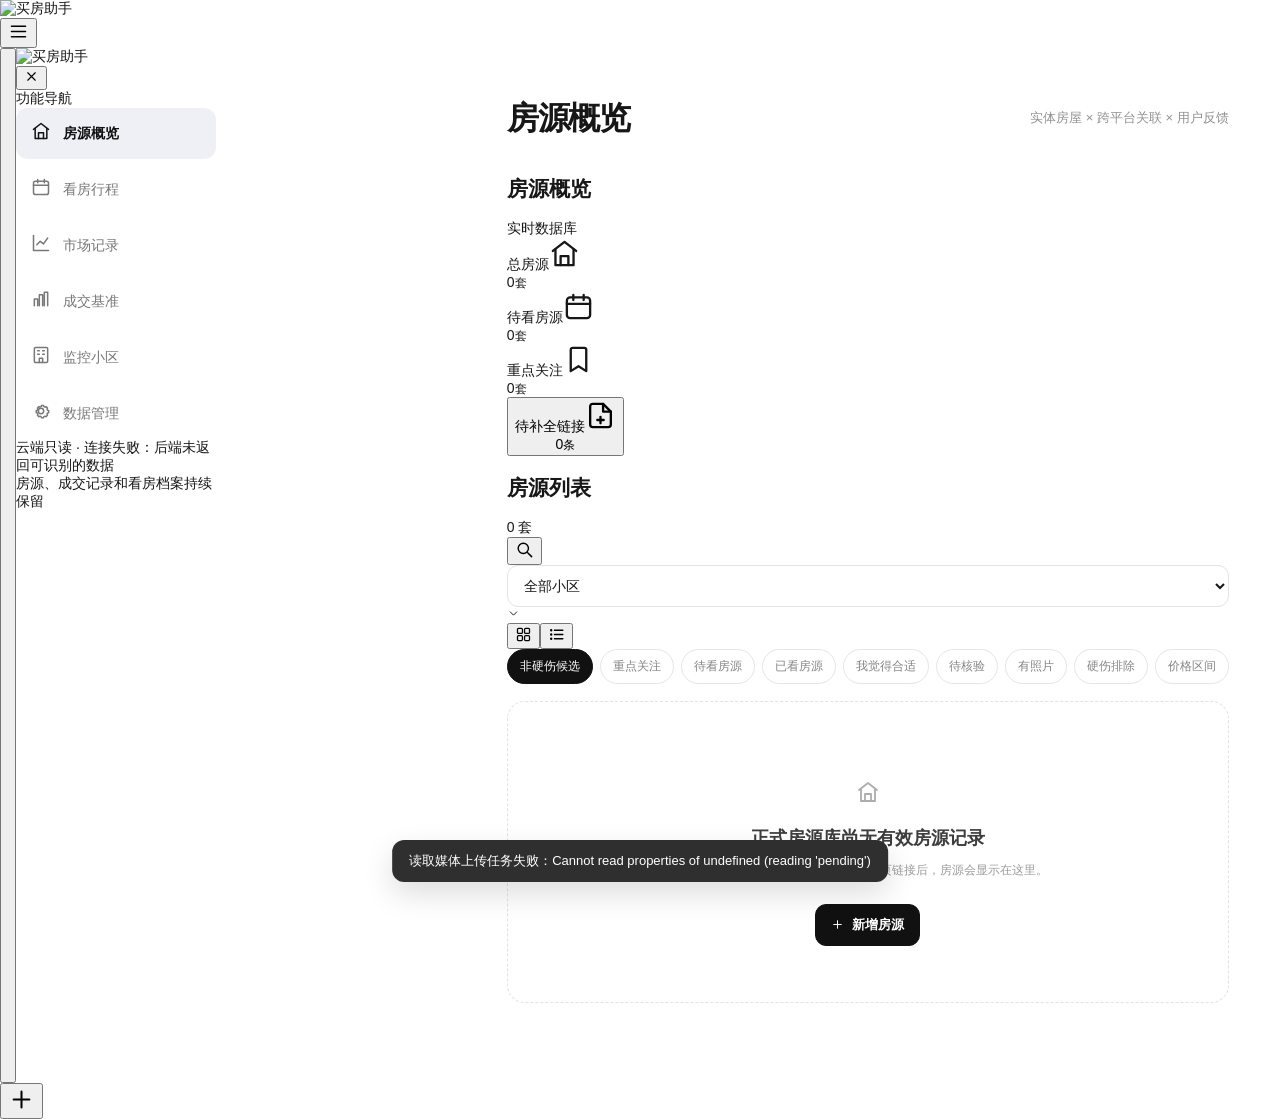
==== site/index.html @ 5cebcf68 "ui: half-size left-aligned logo, center upload status, right menu" ====
<!doctype html>
<html lang="zh-CN"><head><meta charset="utf-8"><meta name="viewport" content="width=device-width,initial-scale=1,viewport-fit=cover"><meta name="theme-color" content="#FFFFFF"><title>买房助手</title>
<style>
:root{--bg:#FFFFFF;--paper:#FFFFFF;--line:#EAEAEA;--ink:#171717;--sub:#858585;--light:#A4A4A4;--green:#171717;--greenbg:#F2F2F2;--amber:#666666;--amberbg:#F3F3F3;--red:#B42318;--redbg:#F5F5F5;--blue:#555555;--bluebg:#F2F2F2;--shadow:0 6px 24px rgba(0,0,0,.045);--radius:16px;--sidebar:240px}*{box-sizing:border-box}html,body{margin:0;min-height:100%;font-family:-apple-system,BlinkMacSystemFont,"PingFang SC","Microsoft Yahei",Inter,sans-serif;color:var(--ink);background:var(--bg);-webkit-font-smoothing:antialiased}button,input,textarea,select{font:inherit}button{cursor:pointer}button:disabled{opacity:.45;cursor:not-allowed}a{color:inherit}input,textarea,select{outline:0;border:1px solid #e4e4e4;background:#fff;border-radius:11px;padding:11px 12px;color:var(--ink);width:100%;font-size:14px}input:focus,textarea:focus,select:focus{border-color:#9f9f9f;box-shadow:0 0 0 3px #d3d3d342}textarea{resize:vertical;min-height:78px}label{display:block;font-size:12px;color:var(--sub);font-weight:600;margin-bottom:7px}button:focus-visible{outline:3px solid #b3b3b3;outline-offset:2px}.app{display:flex;min-height:100vh}.sidebar{position:fixed;top:0;bottom:0;left:0;width:var(--sidebar);background:#fff;border-right:1px solid var(--line);padding:27px 15px;display:flex;flex-direction:column;z-index:10}.brand{display:flex;align-items:center;gap:12px;padding:2px 12px;margin-bottom:38px}.brand-icon{height:37px;width:37px;background:#2a2a2a;border-radius:12px;display:grid;place-items:center;color:#fff;font-size:18px;font-weight:700;letter-spacing:-2px}.brand strong{font-size:16px;letter-spacing:-.2px}.brand small{display:block;font-size:10px;color:#a5a5a5;font-weight:650;margin-top:3px;letter-spacing:1.3px}.nav{display:flex;flex-direction:column;gap:5px}.nav button{border:0;background:transparent;padding:13px 15px;display:flex;align-items:center;gap:12px;text-align:left;width:100%;border-radius:12px;font-size:14px;color:#787878;font-weight:580}.nav button:hover{background:#f7f7f7}.nav button.active{background:#efefef;color:#474747;font-weight:710}.nav .ico{width:20px;text-align:center;font-size:18px}.sidebar-bottom{margin-top:auto;border-top:1px solid var(--line);padding:18px 12px 0;display:grid;gap:10px}.tiny{font-size:11px;color:#a5a5a5;line-height:1.65}.online{display:inline-flex;align-items:center;gap:7px;color:#797979;font-size:12px}.online:before{content:"";width:7px;height:7px;border-radius:100%;background:#e1a24b}.content{margin-left:var(--sidebar);width:calc(100% - var(--sidebar));padding:40px clamp(20px,4vw,66px) 80px}.main-inner{max-width:1260px;margin:0 auto}.topline{display:flex;align-items:center;justify-content:space-between;gap:20px;margin-bottom:26px}.eyebrow{letter-spacing:2.1px;font-size:11px;color:#848484;font-weight:750}.title{font-size:32px;letter-spacing:-1.3px;font-weight:780;margin:9px 0 8px}.subtitle{color:#919191;font-size:13px;line-height:1.7}.head-actions{display:flex;gap:8px;align-items:center}.btn{border:1px solid #e6e6e6;border-radius:11px;background:#fff;color:#535353;font-size:13px;font-weight:650;padding:11px 15px;display:inline-flex;align-items:center;gap:8px;justify-content:center;white-space:nowrap;transition:.16s}.btn:hover{background:#f8f8f8;border-color:#bfbfbf}.btn.primary{background:#2c2c2c;color:#fff;border-color:#2c2c2c}.btn.primary:hover{background:#4a4a4a}.btn.sm{font-size:12px;padding:8px 10px;border-radius:9px}.btn.text{border:0;background:none;color:var(--green);padding:7px}.btn.danger{color:#ac4b45}.btn.soft{border:0;background:#efefef;color:var(--green)}.kpis{display:grid;grid-template-columns:repeat(5,1fr);gap:14px;margin-bottom:16px}.kpi{background:#fff;border:1px solid #f0f0f0;border-radius:17px;padding:20px 21px;box-shadow:var(--shadow);min-height:116px}.kpi-label{font-size:12px;color:#8c8c8c;display:flex;justify-content:space-between;align-items:center}.kpi-num{font-size:29px;font-weight:780;letter-spacing:-1.4px;margin-top:15px;font-variant-numeric:tabular-nums}.kpi-desc{font-size:11px;color:#aaaaaa;margin-top:4px}.alert{padding:13px 17px;background:#fef8e9;border:1px solid #f5eac6;border-radius:13px;color:#7a672f;font-size:12px;line-height:1.75;margin-bottom:24px;display:flex;gap:10px;align-items:flex-start}.sectionhead{display:flex;align-items:center;justify-content:space-between;margin:26px 0 16px;gap:12px}.sectionhead h2{margin:0;font-size:18px;letter-spacing:-.4px}.sectionhead .hint{font-size:12px;color:#a2a2a2}.toolbar{display:flex;gap:10px;margin:0 0 15px;align-items:center;flex-wrap:wrap}.searchbox{position:relative;flex:1;min-width:190px}.searchbox input{padding-left:37px;background:#fff}.searchbox span{position:absolute;top:10px;left:13px;color:#a9a9a9}.toolbar select{width:auto;min-width:120px;background:#fff}.segments{display:flex;gap:4px;border:1px solid #e8e8e8;padding:4px;border-radius:11px;background:#fff}.segments button{padding:7px 12px;border:0;background:none;border-radius:8px;font-size:12px;color:#828282;font-weight:650}.segments button.active{background:#efefef;color:var(--green)}.filters{display:flex;gap:7px;overflow:auto;padding-bottom:7px;margin-bottom:10px;scrollbar-width:none}.chip{font-size:12px;color:#858585;padding:8px 12px;border:1px solid #e5e5e5;background:#fff;border-radius:99px;white-space:nowrap}.chip.active{background:#2d2d2d;color:#fff;border-color:#2d2d2d}.cards{display:grid;grid-template-columns:repeat(2,minmax(0,1fr));gap:15px}.house{background:#fff;border:1px solid #ececec;border-radius:var(--radius);padding:19px 20px 17px;box-shadow:var(--shadow);display:flex;flex-direction:column;gap:14px;transition:.18s}.house:hover{box-shadow:0 12px 38px rgba(36, 36, 36, .08);transform:translateY(-1px)}.house-top{display:flex;justify-content:space-between;gap:7px;align-items:flex-start}.house h3{margin:0;font-size:17px;font-weight:740}.house h3 small{font-size:11px;color:#a3a3a3;font-weight:500;margin-left:7px}.house-meta{font-size:12px;color:#999999;line-height:1.7;margin-top:5px}.badges{display:flex;flex-wrap:wrap;gap:5px;justify-content:flex-end}.badge{padding:5px 8px;border-radius:6px;font-size:10px;font-weight:680;white-space:nowrap;display:inline-flex;align-items:center;gap:4px}.badge.good{color:#434343;background:#efefef}.badge.warn{color:#a26c19;background:#fff3dc}.badge.bad{color:#bb564d;background:#fef0ee}.badge.neutral{color:#808080;background:#f3f3f3}.badge.blue{color:#7a7a7a;background:#f5f5f5}.price-row{display:flex;align-items:flex-end;justify-content:space-between;gap:10px}.price strong{font-size:28px;letter-spacing:-1px}.price small{font-size:15px;font-weight:720;margin-left:3px}.unit{font-size:12px;color:#9e9e9e;margin-top:5px}.grade{font-size:11px;color:#858585;background:#f8f8f8;border-radius:8px;padding:7px 10px}.divide{height:1px;background:#f0f0f0}.attributes{display:grid;grid-template-columns:repeat(3,minmax(0,1fr));gap:7px}.attr label{font-size:11px;color:#a5a5a5;font-weight:500;margin:0 0 5px}.attr strong{font-size:13px;font-weight:650}.source-row{display:flex;gap:6px;flex-wrap:wrap}.source-tag{border:1px solid #e6e6e6;border-radius:7px;background:#fff;color:#787878;font-size:11px;padding:6px 8px;text-decoration:none}.source-tag.ready{border-color:#cbcbcb;background:#f6f6f6;color:#4a4a4a}.source-tag:hover{background:#f2f2f2}.house-foot{display:flex;justify-content:space-between;align-items:center;gap:8px}.foot-info{font-size:11px;color:#a1a1a1}.empty{border:1px dashed #e2e2e2;border-radius:18px;background:#fff;padding:42px;text-align:center;color:#9b9b9b}.table-wrap{overflow:auto;background:#fff;border:1px solid var(--line);border-radius:17px}.main-table{width:100%;border-collapse:collapse;min-width:820px}.main-table th{text-align:left;background:#fcfcfc;padding:15px 17px;color:#969696;font-size:11px;font-weight:650;white-space:nowrap}.main-table td{border-top:1px solid #f0f0f0;padding:17px;color:#696969;font-size:12px;vertical-align:middle}.main-table td strong{color:#333333;font-size:13px}.main-table tr:hover td{background:#fcfcfc}.main-table .cell-btn{border:0;background:none;color:var(--green);font-weight:650}.box{background:#fff;border:1px solid #ececec;border-radius:17px;padding:22px;box-shadow:var(--shadow);margin-bottom:15px}.box h3{margin:0 0 14px;font-size:16px}.box p,.box li{font-size:13px;color:#8a8a8a;line-height:1.85}.grid2{display:grid;grid-template-columns:1fr 1fr;gap:14px}.scope-grid{display:grid;grid-template-columns:repeat(3,minmax(0,1fr));gap:10px}.scope{padding:15px;border:1px solid #ececec;background:#fff;border-radius:13px;display:flex;flex-direction:column;gap:8px}.scope strong{font-size:13px}.scope small{font-size:11px;color:#a5a5a5}.scope-foot{display:flex;align-items:center;justify-content:space-between}.scope .envsel{padding:7px;font-size:11px;width:90px}.log-item{display:flex;gap:15px;padding:16px 0;border-bottom:1px solid #f0f0f0}.log-item:last-child{border:0}.log-ico{width:32px;height:32px;border-radius:50%;background:#f2f2f2;display:grid;place-items:center;flex:none;font-size:15px}.log-item strong{font-size:13px}.log-item p{margin:5px 0 0;color:#909090;font-size:12px}.log-item time{display:block;color:#b0b0b0;font-size:11px;margin-top:6px}.shade{position:fixed;inset:0;background:rgba(25, 25, 25, .38);z-index:30;display:flex;justify-content:flex-end}.drawer{background:#fff;width:min(620px,100vw);height:100%;overflow:auto;box-shadow:-12px 0 40px #2a2a2a1a;animation:enter .2s ease}.modal{align-self:center;margin:auto;background:#fff;width:min(520px,calc(100vw - 30px));max-height:92vh;overflow:auto;border-radius:20px;box-shadow:var(--shadow)}.modal-body{padding:25px}.drawer-body{padding:28px 30px 50px}.modal-header{display:flex;align-items:center;justify-content:space-between;gap:10px;margin-bottom:24px}.modal-header h2{margin:0;font-size:21px}.icon-btn{background:#f4f4f4;border:0;border-radius:10px;width:33px;height:33px;font-size:20px;color:#8a8a8a}.detail-title{font-size:25px;font-weight:740;line-height:1.3}.detail-sub{font-size:12px;color:#a2a2a2;margin-top:9px}.detail-price{font-size:31px;font-weight:800;margin-top:17px}.detail-price small{font-size:16px}.minihead{font-size:13px;font-weight:720;margin:28px 0 11px;display:flex;align-items:center;justify-content:space-between}.fact-grid{display:grid;grid-template-columns:repeat(3,minmax(0,1fr));gap:10px;margin-top:21px}.fact{background:#f9f9f9;border-radius:10px;padding:13px}.fact small{font-size:11px;color:#a4a4a4;display:block;margin-bottom:6px}.fact strong{font-size:13px}.form-grid{display:grid;grid-template-columns:1fr 1fr;gap:13px}.form-item{min-width:0}.source-box{border:1px solid #ebebeb;border-radius:12px;padding:14px;margin-bottom:8px}.source-box .row{display:flex;align-items:center;justify-content:space-between;gap:8px}.source-box small{color:#a6a6a6;font-size:11px}.source-box a{color:var(--green);text-decoration:none;font-size:12px}.source-box .nourl{color:#afafaf;font-size:12px}.history{border-left:2px solid #ececec;margin:6px 0 0 8px;padding:2px 0 2px 20px}.hist{position:relative;padding:0 0 22px}.hist:last-child{padding-bottom:3px}.hist:before{content:"";position:absolute;left:-27px;top:4px;height:11px;width:11px;background:#9e9e9e;border:2px solid #fff;box-shadow:0 0 0 2px #ececec;border-radius:50%}.hist b{font-size:12px}.hist p{font-size:12px;color:#8e8e8e;line-height:1.6;margin:4px 0}.hist time{font-size:11px;color:#adadad}.modal-actions{display:flex;gap:8px;justify-content:flex-end;margin-top:21px}.muted{font-size:12px;color:#a3a3a3;line-height:1.8}.help{background:#f7f7f7;padding:12px 14px;border-radius:10px;font-size:12px;color:#818181;line-height:1.75}.tab-panel{display:none}.tab-panel.active{display:block}.mobile-nav{display:none}@keyframes enter{from{transform:translateX(15px);opacity:.6}to{transform:translateX(0);opacity:1}}@media(max-width:1110px){.scope-grid{grid-template-columns:repeat(2,minmax(0,1fr))}.cards{grid-template-columns:1fr}.kpis{grid-template-columns:repeat(2,1fr)}}@media(max-width:730px){.sidebar{display:none}.content{margin-left:0;width:100%;padding:26px 15px 105px}.topline{align-items:flex-start;margin-bottom:19px}.title{font-size:28px}.head-actions{flex-direction:column;align-items:end}.head-actions .btn{padding:8px;font-size:11px}.kpis{gap:9px}.kpi{min-height:96px;padding:15px}.kpi-num{font-size:25px;margin-top:10px}.kpi-desc{font-size:10px}.kpi-label{font-size:11px}.house{padding:17px}.toolbar select{min-width:100px}.toolbar .segments{margin-left:auto}.scope-grid{grid-template-columns:1fr 1fr}.grid2{grid-template-columns:1fr}.mobile-nav{display:grid;grid-template-columns:repeat(5,1fr);position:fixed;bottom:0;left:0;right:0;height:calc(63px + env(safe-area-inset-bottom));background:rgba(255,255,255,.96);border-top:1px solid #eaeaea;z-index:20;padding-bottom:env(safe-area-inset-bottom);backdrop-filter:blur(12px)}.mobile-nav button{background:none;border:0;color:#939393;display:flex;flex-direction:column;justify-content:center;align-items:center;gap:2px;font-size:10px}.mobile-nav button.active{color:var(--green)}.mobile-nav b{font-size:21px;font-weight:500}.drawer-body{padding:20px 18px 110px}.modal-body{padding:20px}.modal{max-height:calc(100dvh - 28px)}.detail-title{font-size:22px}.fact-grid{gap:6px}.fact{padding:10px 8px}.fact strong{font-size:12px}.source-box .row{flex-wrap:wrap}}@media(max-width:400px){.topline .eyebrow{font-size:10px}.head-actions .btn{padding:8px 6px}.scope-grid{grid-template-columns:1fr}.form-grid{gap:8px}.form-grid .form-item label{font-size:11px}}

/* V2 可信房源展示 */
.link-policy{background:#f3f3f3;border-color:#dadada;color:#4a4a4a}
.source-primary{margin-top:18px;padding:17px;background:#f7f7f7;border:1px solid #dadada;border-radius:13px;display:grid;gap:12px}
.source-primary small{font-size:11px;color:#7c7c7c;line-height:1.6}
.bad-source{color:#a76b23;border-color:#f1dfba;background:#fffbf0}
.property-photo{position:relative;background:#f3f3f3;overflow:hidden;display:flex;align-items:center;justify-content:center;isolation:isolate}
.property-photo.card{height:165px;margin:-19px -20px 0;border-radius:17px 17px 0 0}
.property-photo.detail{height:225px;border-radius:13px;margin-bottom:19px}
.property-photo.thumb{width:68px;height:59px;flex-shrink:0;border-radius:9px}
.property-photo img{width:100%;height:100%;object-fit:cover;display:block}
.photo-placeholder{display:flex;flex-direction:column;align-items:center;gap:2px;color:#aab5b3;font-size:11px}
.photo-placeholder .photo-symbol{font-size:42px;line-height:1.1;color:#bbbbbb}
.property-photo.thumb .photo-symbol{font-size:22px}
.property-photo.thumb .photo-placeholder span:last-child{display:none}
.photo-label{position:absolute;bottom:9px;right:10px;border-radius:6px;background:rgba(255,255,255,.87);font-size:10px;color:#707070;padding:4px 7px}
.property-photo.thumb .photo-label{display:none}
.table-house{display:flex;align-items:center;gap:12px;min-width:185px}
.rich-empty{padding:56px 22px;display:flex;flex-direction:column;align-items:center;gap:10px}
.rich-empty strong{font-size:18px;color:#3e3e3e}
.rich-empty p{max-width:510px;line-height:1.8;font-size:12px;margin:0 0 12px}
.empty-icon{font-size:50px;color:#adadad}
.quarantine-list{display:grid;gap:10px;margin-top:18px}
.quarantine-item{padding:12px 0;display:flex;align-items:center;justify-content:space-between;gap:12px;border-top:1px solid #ebebeb}
.quarantine-item strong{font-size:12px;color:#3e3e3e}
.quarantine-item .muted{font-size:11px;margin-top:5px}
@media(max-width:620px){.property-photo.card{height:175px}.property-photo.detail{height:185px}.quarantine-item{align-items:flex-start;flex-direction:column}.rich-empty{padding:35px 20px}.source-primary{padding:13px}}


/* V2.1 — 手机端右侧悬浮导航：避开浏览器底部工具栏，主内容为悬浮按钮预留空间 */
@media (max-width:730px) {
  .content{padding:26px calc(76px + env(safe-area-inset-right)) 52px 15px}
  .mobile-nav{
    position:fixed; top:50%; bottom:auto; left:auto; right:calc(9px + env(safe-area-inset-right));
    transform:translateY(-50%); width:57px; height:auto;
    max-height:calc(100dvh - 112px); min-height:0;
    display:flex; flex-direction:column; align-items:center; justify-content:center; gap:3px;
    overflow-y:auto; overflow-x:hidden; scrollbar-width:none;
    padding:6px 4px; border:1px solid #e5e5e5; border-radius:17px;
    background:rgba(255,255,255,.96); box-shadow:0 7px 28px rgba(39, 39, 39, .14);
    -webkit-backdrop-filter:blur(14px); backdrop-filter:blur(14px); z-index:20;
  }
  .mobile-nav::-webkit-scrollbar{display:none}
  .mobile-nav button{
    flex:0 0 auto; width:47px; min-height:51px; padding:5px 1px;
    display:flex; flex-direction:column; align-items:center; justify-content:center; gap:3px;
    border:0; border-radius:11px; background:transparent; color:#909090;
    font-size:10px; font-weight:620; line-height:1.15; white-space:nowrap;
    -webkit-tap-highlight-color:transparent;
  }
  .mobile-nav button.active{background:#eeeeee; color:#484848; font-weight:750}
  .mobile-nav button:focus-visible{outline:2px solid #484848;outline-offset:-2px}
  .mobile-nav b{font-size:21px;line-height:1;font-weight:500}
  .mobile-nav span{display:block}
  .drawer-body{padding-bottom:45px}
}
@media (max-width:350px) {
  .content{padding-right:calc(65px + env(safe-area-inset-right))}
  .mobile-nav{width:50px;right:calc(6px + env(safe-area-inset-right));padding:4px 3px}
  .mobile-nav button{width:42px;min-height:47px;font-size:9px}
  .mobile-nav b{font-size:18px}
}
@media (max-width:730px) and (max-height:525px){
  .mobile-nav{gap:0;padding:4px 3px;max-height:calc(100dvh - 64px)}
  .mobile-nav button{min-height:39px;padding:4px 1px;gap:1px}
  .mobile-nav b{font-size:17px}
  .mobile-nav span{font-size:9px}
}

/* V2.2 — 房源详情是列表上方的弹层，而非整屏侧抽屉/独立页面。
   桌面端为居中弹窗；手机端顶部始于视口约 20%，底部贴齐视口。 */
.detail-shade{align-items:center;justify-content:center}
.detail-sheet{
  width:min(680px,calc(100vw - 40px)); height: min(82vh,840px); height:min(82dvh,840px);
  max-height:calc(100dvh - 40px); border-radius:21px;
  overflow-y:auto; overflow-x:hidden; overscroll-behavior:contain;
  box-shadow:0 22px 75px rgba(27, 27, 27, .22);
  -webkit-overflow-scrolling:touch; animation:detailAppear .2s ease-out;
}
.detail-sheet .drawer-body{padding-bottom:32px}
.detail-sheet .modal-header{
  position:sticky;top:0;z-index:4; background:rgba(255,255,255,.97);
  backdrop-filter:blur(10px);-webkit-backdrop-filter:blur(10px);
  margin:-28px -30px 17px;padding:20px 30px 13px;
  border-bottom:1px solid #f0f0f0;
}
.detail-sheet .icon-btn[data-close]{flex-shrink:0;width:39px;height:39px;border-radius:50%;font-size:25px}
@keyframes detailAppear{from{transform:translateY(13px) scale(.99);opacity:.75}to{transform:translateY(0) scale(1);opacity:1}}
@media(max-width:730px){
  .detail-shade{align-items:flex-end;justify-content:center}
  .detail-sheet{
    align-self:flex-end;flex:0 0 auto; width:100%;max-width:100%;
    height:80vh;max-height:80vh;height:80dvh;max-height:80dvh;
    margin:0; border-radius:22px 22px 0 0;
    box-shadow:0 -9px 45px rgba(25, 25, 25, .20);
  }
  .detail-sheet .drawer-body{padding:18px 18px calc(28px + env(safe-area-inset-bottom))}
  .detail-sheet .modal-header{margin:-18px -18px 14px;padding:16px 18px 11px;min-height:60px}
  .detail-sheet .detail-title{font-size:21px}
}
@media(max-width:730px) and (max-height:490px){
  .detail-sheet .modal-header{padding-top:10px;padding-bottom:8px;min-height:47px}
}

/* V2.5 数据分层入口：来源级别不同的记录绝不混入房源计数 */
.market-stat-grid{display:grid;grid-template-columns:repeat(3,minmax(0,1fr));gap:12px}
.market-stat{border:1px solid #e2e2e2;border-radius:12px;background:white;text-align:left;padding:14px;display:flex;flex-direction:column;gap:5px;color:#444444}
.market-stat:not(.passive):hover{background:#efefef;border-color:#b1b1b1}
.market-stat b{font-size:27px;color:#484848;letter-spacing:-.8px;font-variant-numeric:tabular-nums}
.market-stat strong{font-size:13px}.market-stat small{font-size:11px;color:#83948b;line-height:1.6}
.market-stat.passive{cursor:default}
@media(max-width:700px){.market-stat-grid{grid-template-columns:1fr}.market-stat{padding:12px 14px}.market-stat b{font-size:23px}}

/* V3：双层缺点标签 + 小区环境只读 */
.defects-block{margin:14px 0;padding:14px;border:1px solid #e4e4e4;border-radius:12px;background:#fcfcfc}
.defects-block h4{font-size:13px;margin:0 0 7px}
.defects-block .subnote{font-size:12px;color:#778781;line-height:1.6;margin:2px 0 9px}
.defect-options{display:flex;flex-wrap:wrap;gap:7px}
.defect-pill{display:inline-flex;align-items:center;gap:6px;background:#fff;border:1px solid #dedede;border-radius:8px;padding:8px 10px;font-size:12px;cursor:pointer;user-select:none;max-width:100%}
.defect-pill input{margin:0;width:14px;height:14px;accent-color:#b44a41}
.defect-pill:has(input:checked){border-color:#bb6b61;background:#fff2f0;color:#a33228;font-weight:650}
.defects-block.soft .defect-pill input{accent-color:#4d4d4d}
.defects-block.soft .defect-pill:has(input:checked){background:#f3f3f3;border-color:#9e9e9e;color:#414141}
.screening-hint{margin:10px 0 0;border-radius:8px;background:#f2f2f2;padding:10px 11px;font-size:12px;line-height:1.6}
.screening-hint.excluded{background:#fff1ef;color:#aa3931}
.screening-hint.review{background:#fff9eb;color:#886215}
.environment-readonly{border:1px dashed #c0c0c0;background:#f4f4f4;border-radius:8px;padding:10px;font-size:13px;line-height:1.5}
.tiny-tags{display:flex;flex-wrap:wrap;gap:5px;margin:7px 0}
.tiny-tag{display:inline-flex;border-radius:5px;padding:3px 7px;font-size:11px;background:#f2f2f2;color:#697870}
.tiny-tag.hard{color:#a23832;background:#fff1ef}
@media(max-width:700px){.defect-pill{padding:9px 8px}}

/* V3.3 动态配置：CSS 变量均来自通过白名单校验的云端配置，不允许任意 CSS/JS */
:root{--hq-text-scale:1;--hq-card-columns:2;--hq-card-gap:15px;--hq-card-radius:18px;--hq-photo-height:165px;--hq-detail-height:80dvh}
html{font-size:calc(16px * var(--hq-text-scale))}
body{font-size:calc(14px * var(--hq-text-scale))}
.title{font-size:calc(32px * var(--hq-text-scale))}
.house h3{font-size:calc(17px * var(--hq-text-scale))}
.attr strong,.btn{font-size:calc(13px * var(--hq-text-scale))}
@media(min-width:1051px){.cards{grid-template-columns:repeat(var(--hq-card-columns),minmax(0,1fr));gap:var(--hq-card-gap)}}
.house{border-radius:var(--hq-card-radius)}
.property-photo.card{height:var(--hq-photo-height)}
.btn.primary{background:var(--green);border-color:var(--green)}
.chip.active{background:var(--green);border-color:var(--green)}
@media(max-width:730px){
  .detail-sheet{height:var(--hq-detail-height);max-height:var(--hq-detail-height)}
  body[data-mobile-nav="bottom"] .mobile-nav{top:auto;right:0;bottom:0;left:0;transform:none;width:100%;height:auto;max-height:none;min-height:56px;border-radius:17px 17px 0 0;flex-direction:row;justify-content:space-around;gap:2px;padding:6px 3px calc(5px + env(safe-area-inset-bottom));border-left:0;border-right:0;border-bottom:0;overflow:visible}
  body[data-mobile-nav="bottom"] .mobile-nav button{width:auto;min-width:48px;flex:1;min-height:45px;padding:4px 0;gap:2px}
  body[data-mobile-nav="bottom"] .content{padding:25px 15px calc(95px + env(safe-area-inset-bottom))}
}
.config-form{display:grid;grid-template-columns:repeat(2,minmax(0,1fr));gap:14px}
.config-form .form-item{min-width:0}.config-form input[type="checkbox"]{width:auto;accent-color:var(--green)}
.config-full{grid-column:1/-1}.config-form small{display:block;color:var(--sub);font-size:11px;margin-top:5px;line-height:1.6}
.config-note{padding:12px 14px;border-radius:10px;background:#f6f6f6;color:#595959;font-size:12px;line-height:1.7}
.config-history{display:flex;flex-wrap:wrap;gap:8px;margin-top:12px}
@media(max-width:580px){.config-form{grid-template-columns:1fr}}

/* V3.4: 带看行程，计划房源和现场记录分离，保留可追溯历史 */
.visit-actions{display:flex;align-items:center;gap:9px;flex-wrap:wrap}
.visit-item{padding:14px 0;border-top:1px solid #f0f0f0;display:grid;grid-template-columns:minmax(0,1fr) auto;gap:14px;align-items:center}
.visit-item:first-child{border-top:0}
.visit-main{min-width:0;display:grid;gap:7px}
.visit-main strong{font-size:14px}
.visit-meta{font-size:12px;color:var(--sub);line-height:1.6}
.visit-photo{width:106px;height:82px;object-fit:cover;border-radius:11px;border:1px solid #e5e5e5}
.visit-hero{display:flex;gap:12px;align-items:flex-start;justify-content:space-between;flex-wrap:wrap}
.visit-session{border:1px solid #e9e9e9;border-radius:15px;padding:19px;margin:13px 0;background:#fff}
.visit-session.is-finished{background:#fafafa}
.visit-feedback{margin-top:9px;padding:11px;border-radius:10px;background:#f7f7f7;line-height:1.7;font-size:12px;color:#505050;white-space:pre-wrap}
.visit-rubric{color:#969696;font-size:12px}
.visit-shortcut{font-size:12px;display:inline-flex;align-items:center;border:1px solid #cccccc;background:#f3f3f3;color:#414141;border-radius:7px;padding:4px 8px}
.visit-card-photos{display:flex;gap:7px;flex-wrap:wrap}
.visit-summary{margin:13px 0 10px;border:1px solid #e9e9e9;border-radius:12px;padding:13px;background:#f9f9f9}
.visit-session-notes{white-space:pre-wrap;font-size:12px;color:var(--sub);margin-top:8px}
.visit-pills{display:flex;gap:7px;flex-wrap:wrap}
.visit-pills button.active{background:var(--green);color:white;border-color:var(--green)}
.visit-url{overflow-wrap:anywhere;color:#4f4f4f;font-size:11px}
.visit-entry-head{display:flex;align-items:center;gap:8px;flex-wrap:wrap}
@media(max-width:700px){.visit-item{grid-template-columns:1fr;gap:8px}.visit-actions{justify-content:flex-start}.visit-session{padding:14px}.visit-hero{gap:10px}.visit-photo{width:80px;height:64px}}

/* Private Drive media gallery (draft) */
.hq-media-grid{display:grid;grid-template-columns:repeat(auto-fill,minmax(112px,1fr));gap:10px;margin:11px 0}
.hq-media-item{min-width:0;border:1px solid #e6e6e6;border-radius:11px;padding:8px;background:#fbfbfb;font-size:11px}
.hq-media-item img{width:100%;height:94px;object-fit:cover;border-radius:7px}
.hq-media-item a{display:block;color:#484848;margin-top:6px;text-decoration:underline}
.hq-media-label{overflow:hidden;text-overflow:ellipsis;white-space:nowrap;font-size:12px;font-weight:600}
.hq-media-icon{height:94px;display:flex;align-items:center;justify-content:center;font-size:36px;color:#7f7f7f;background:#f1f1f1;border-radius:7px}
.hq-media-controls{padding:13px;border:1px dashed #b9b9b9;border-radius:12px;margin:12px 0}
.hq-media-controls input{margin:7px 0 10px}


/* V2 看房模块：无当日行程和统计面板，待看无日期；历史为房源时间轴。 */
.visit-v2{max-width:1060px;margin:auto}
.visit-v2-tabs{display:flex;gap:6px;border-bottom:1px solid #e4e4e4;margin-bottom:23px}
.visit-v2-tabs button{border:0;background:transparent;padding:13px 17px;font-size:14px;color:#8b8b8b;font-weight:650;cursor:pointer;border-bottom:3px solid transparent}
.visit-v2-tabs button.active{color:#484848;border-bottom-color:#484848}
.visit-v2-tabs small{font-size:11px;margin-left:6px}
.visit-v2-heading{margin:15px 0 22px}
.visit-v2-heading h3{font-size:20px;margin:0 0 9px;color:#313131}
.visit-v2-heading p{font-size:13px;color:#919191;line-height:1.6;margin:0}
.visit-v2-rows{display:flex;flex-direction:column;gap:12px}
.visit-v2-row{display:flex;gap:17px;align-items:center;min-width:0;background:#fff;border:1px solid #eaeaea;padding:16px;border-radius:16px;box-shadow:0 2px 17px rgba(49, 49, 49, .025)}
.visit-v2-thumb{width:115px;height:92px;object-fit:cover;flex:none;border-radius:9px;background:#eeeeee}
.visit-v2-thumb.no-photo{display:flex;align-items:center;justify-content:center;font-size:40px;color:#bababa}
.visit-v2-info{min-width:0;flex:1;line-height:1.65}
.visit-v2-title{font-size:15px;font-weight:750;color:#353535;white-space:normal;overflow-wrap:anywhere}
.visit-v2-price{display:flex;align-items:baseline;gap:11px;flex-wrap:wrap;margin-top:4px;font-size:12px;color:#77877f}
.visit-v2-price b{font-size:21px;color:#cb6a32;font-weight:750}
.visit-v2-price .source-tag{padding:2px 7px;border-radius:6px;background:#f3f3f3;color:#6b6b6b}
.visit-v2-actions{display:flex;gap:7px;flex:none;flex-wrap:wrap;justify-content:flex-end}
.visit-v2-date{font-size:14px;font-weight:700;color:#646464;border-left:3px solid #656565;padding-left:14px;margin:0 0 13px}
.visit-v2-date small{font-size:12px;font-weight:400;color:#a0ada4;margin-left:8px}
.visit-v2-day{padding-bottom:25px}
.visit-v2-history-meta{text-align:center;white-space:nowrap;flex:none}
.visit-v2-history-meta strong{display:block;font-size:17px;color:#4b4b4b}
.visit-v2-history-meta small{font-size:10px;color:#91a097}
.visit-v2-state-editor{margin:17px 0;padding:15px 16px;border:1px solid #e2e2e2;background:#fbfbfb;border-radius:12px}
.visit-v2-state-editor>label{font-weight:700;color:#4e4e4e}
.visit-state-choices{display:flex;align-items:stretch;gap:7px;flex-wrap:wrap}
.visit-state-choices label{position:relative;display:flex;align-items:center;justify-content:center;min-width:73px;min-height:35px;border:1px solid #e3e3e3;border-radius:9px;padding:3px 12px;color:#797979;cursor:pointer;font-size:13px;font-weight:600;background:white}
.visit-state-choices label:has(input:checked){background:#f0f0f0;border-color:#a3a3a3;color:#464646}
.visit-state-choices input{position:absolute;opacity:0;width:1px;height:1px;pointer-events:none}
.visit-state-choices input:focus-visible+span{outline:2px solid #838383;outline-offset:5px}
@media(max-width:700px){.visit-v2-row{gap:10px;padding:12px;flex-wrap:wrap}.visit-v2-thumb{width:88px;height:80px}.visit-v2-actions{width:100%;justify-content:flex-end}.visit-v2-history-meta{order:2;margin-left:auto}.visit-v2-row .visit-v2-info{min-width:calc(100% - 104px)}.visit-v2-heading h3{font-size:18px}}


/* Persistent multi-file media upload dock */
#hqUploadDock{position:relative;z-index:52;width:100%;height:100%;max-width:540px;min-width:0;display:flex;align-items:center;font-size:13px;color:#313131}
#hqUploadDock[hidden],#topbarUploadSlot[hidden]{display:none!important}
.hq-upload-mini{background:rgba(255,255,255,.97);border:1px solid #e2e2e2;border-radius:12px;box-shadow:0 5px 18px #27272712;padding:7px 12px;backdrop-filter:blur(12px);-webkit-backdrop-filter:blur(12px)}
.hq-upload-mini button{display:flex;align-items:center;justify-content:space-between;gap:12px;width:100%;padding:0;border:0;background:transparent;color:#484848;font-size:12px;font-weight:680;text-align:left}
.hq-upload-mini button span{min-width:0;overflow:hidden;text-overflow:ellipsis;white-space:nowrap}
.hq-upload-mini button strong{flex:0 0 auto;color:#424242;font-variant-numeric:tabular-nums}
.hq-upload-mini .hq-upload-bar{height:5px;margin-top:6px}
.hq-upload-panel{position:absolute;top:calc(100% + 8px);right:0;width:min(390px,calc(100vw - 28px));z-index:55;background:#fff;border:1px solid #e2e2e2;border-radius:16px;box-shadow:0 12px 36px #27272725;overflow:hidden}
.hq-upload-head{display:flex;align-items:center;justify-content:space-between;gap:10px;padding:12px 14px;border-bottom:1px solid #efefef}
.hq-upload-head strong{font-size:14px}.hq-upload-head small{display:block;color:#819188;font-size:11px;margin-top:3px}
.hq-upload-head button,.hq-upload-actions button,.hq-upload-chip{border:1px solid #e0e0e0;background:#fff;color:#484848;border-radius:9px;padding:7px 10px;font-size:12px;font-weight:650}
.hq-upload-summary{padding:10px 14px 8px}
.hq-upload-summary-line,.hq-upload-task-top,.hq-upload-task-meta{display:flex;justify-content:space-between;gap:10px;align-items:center}
.hq-upload-bar{height:7px;background:#f0f0f0;border-radius:20px;overflow:hidden;margin-top:7px}
.hq-upload-bar i{display:block;height:100%;background:#575757;border-radius:20px;transition:width .2s}
.hq-upload-list{max-height:min(34vh,260px);overflow:auto;padding:0 10px 8px}
.hq-upload-task{padding:9px 5px;border-top:1px solid #f2f2f2}
.hq-upload-task-top span:first-child{min-width:0;overflow:hidden;text-overflow:ellipsis;white-space:nowrap;font-weight:650}
.hq-upload-task-top span:last-child{white-space:nowrap;color:#71847a;font-size:11px}
.hq-upload-task-meta{font-size:10px;color:#87958e;margin-top:5px;flex-wrap:wrap}
.hq-upload-task .hq-upload-bar{height:5px;margin-top:6px}
.hq-upload-task button{margin-top:6px;border:0;background:#f1f1f1;color:#424242;border-radius:7px;padding:5px 9px;font-size:11px;font-weight:650}
.hq-upload-error{color:#b34b43!important;overflow-wrap:anywhere}
.hq-upload-actions{display:flex;justify-content:space-between;align-items:center;padding:8px 12px;border-top:1px solid #efefef}
.hq-upload-chip{box-shadow:0 8px 24px #27272725;background:#fff}
@media(max-width:700px){#hqUploadDock{max-width:100%}.hq-upload-mini{padding:6px 8px}.hq-upload-mini button{font-size:10px;gap:5px}.hq-upload-list{max-height:28vh}.hq-upload-panel{right:0;width:min(390px,calc(100vw - 20px))}}


/* 2026-11-20 — 激活色与房源照片选择控件 */
:root{--active:#111111}
.nav button.active{background:#EEF0F5;color:var(--active)}
.segments button.active{background:var(--active);color:#fff}
.chip.active{background:var(--active);border-color:var(--active);color:#fff}
.mobile-nav button.active{background:#EEF0F5;color:var(--active)}
.defects-block.soft .defect-pill input{accent-color:var(--active)}
.defects-block.soft .defect-pill:has(input:checked){background:var(--active);border-color:var(--active);color:#fff}
.visit-pills button.active{background:var(--active);color:#fff;border-color:var(--active)}
.visit-v2-tabs button.active{color:var(--active);border-bottom-color:var(--active)}
.visit-state-choices label:has(input:checked){background:var(--active);border-color:var(--active);color:#fff}
.visit-state-choices input:focus-visible+span{outline-color:var(--active)}
.photo-file-input{position:absolute!important;width:1px!important;height:1px!important;padding:0!important;margin:-1px!important;overflow:hidden!important;clip:rect(0,0,0,0)!important;white-space:nowrap!important;border:0!important}
.photo-file-picker{width:100%;min-height:76px;margin:0;padding:16px 18px;display:flex;align-items:center;justify-content:center;gap:12px;border:1px solid #E1E3E8;border-radius:18px;background:#fff;color:#515967;font-size:17px;font-weight:500;line-height:1.3;cursor:pointer;transition:border-color .16s,background .16s;box-shadow:none}
.photo-file-picker .photo-file-icon{display:inline-flex;align-items:center;justify-content:center;flex:none;width:30px;height:30px;color:#AEB3BB}
.photo-file-picker .photo-file-name{min-width:0;max-width:calc(100% - 42px);overflow:hidden;text-overflow:ellipsis;white-space:nowrap}
.photo-file-picker:hover{border-color:#C9CFD8;background:#FCFCFD}
#newPhotoFile:focus-visible+.photo-file-picker{outline:2px solid var(--active);outline-offset:3px}
@media(max-width:730px){.photo-file-picker{min-height:68px;border-radius:16px;font-size:15px;gap:10px;padding:14px}.photo-file-picker .photo-file-icon{width:26px;height:26px}}

</style><link rel="stylesheet" href="/buyhouse-v08.css?v=20261120-header-upload-fab-v2&theme=marvis-v2&mobile=20261120-v3&brand=snail-v2-right-drawer"></head><body>

<div class="topbar-shell"><header class="bh-topbar">
 <div class="bh-topbar-left"><span class="bh-brand-lockup"><img class="bh-full-logo" src="/brand-logo-exact.svg" alt="买房助手" width="90" height="26"></span></div>
 <div class="bh-topbar-right" id="topbarUploadSlot" hidden aria-live="polite"></div>
 <button type="button" class="bh-icon-btn bh-menu-btn" id="navToggle" data-ui="drawerOpen" aria-expanded="false" aria-controls="navDrawer" aria-label="打开导航菜单"></button>
</header></div>
<div class="app">
 <button type="button" class="bh-backdrop" id="navBackdrop" data-ui="drawerClose" aria-label="关闭导航菜单" tabindex="-1"></button>
 <aside class="app-drawer" id="navDrawer" data-open="false" aria-label="功能导航" aria-hidden="true">
  <div class="bh-drawer-head"><div class="bh-drawer-brand"><span class="bh-drawer-full-logo" id="drawerBrandGlyph"><img src="/brand-logo-exact.svg" alt="买房助手" width="208" height="59" referrerpolicy="no-referrer"></span></div><button class="bh-icon-btn" type="button" data-ui="drawerClose" aria-label="关闭导航"></button></div>
  <div class="bh-drawer-label">功能导航</div><nav class="nav drawer-links" id="nav"></nav>
  <div class="bh-drawer-bottom"><div id="cloudSidebarStatus">云端连接中</div>房源、成交记录和看房档案持续保留</div>
 </aside>
 <main class="content"><div class="main-inner">
  <div class="topline"><h1 class="title" id="pageTitle">房源概览</h1><div class="subtitle" id="pageSub"></div></div>
  <div id="root"></div>
 </div></main>
</div>
<button class="bh-fab" id="fabNew" data-action="new" aria-label="新增房源" title="新增房源"></button>
<div id="overlay"></div>
<input id="importInput" type="file" accept=".json,application/json" hidden>
<script src="/sync-merge.js"></script><script src="/media-client.js"></script>
<script>
(function(){'use strict';
const KEY='hongqiao_watch_v1_20261118';
const nowDay=()=>new Date().toLocaleDateString('sv-SE');
const nowStamp=()=>new Date().toLocaleString('zh-CN',{hour12:false});
const esc=s=>String(s??'').replace(/[&<>"']/g,x=>({'&':'&amp;','<':'&lt;','>':'&gt;','"':'&quot;',"'":'&#39;'}[x]));
const urlSafe=s=>/^https?:\/\//i.test(String(s||'').trim())?String(s).trim():'';
const fmt=x=>x===null||x===undefined||x===''||!Number.isFinite(Number(x))?'—':Number(x).toLocaleString('zh-CN',{maximumFractionDigits:1});
const channels=['贝壳','链家','我爱我家'];
// 三个平台各自独立。历史版本中“贝壳／链家”按网址域名自动拆分，保留原始链接和档案 ID。
function platformFromUrl(raw){
  try{
    const host=new URL(String(raw||'').trim()).hostname.toLowerCase();
    if(host==='lianjia.com'||host.endsWith('.lianjia.com'))return '链家';
    if(host==='5i5j.com'||host.endsWith('.5i5j.com'))return '我爱我家';
    if(host==='ke.com'||host.endsWith('.ke.com'))return '贝壳';
  }catch(e){}
  return '其他';
}
function upgradeLegacySource(s){
  if(!s)return s;
  const detected=platformFromUrl(s.originalUrl||s.url);
  if(detected!=='其他'||s.channel==='贝壳／链家')s.channel=detected;
  return s;
}
function inspectListingUrl(raw,channel=''){
  let u;try{u=new URL(String(raw||'').trim())}catch(e){return {ok:false,reason:'请输入完整的单套房源网址'}}
  if(u.protocol!=='https:'||u.username||u.password)return {ok:false,reason:'只允许 HTTPS 官方链接'};
  const host=u.hostname.toLowerCase(),path=u.pathname.replace(/\/+$/,'');
  const five=host==='5i5j.com'||host.endsWith('.5i5j.com');
  const ke=host==='ke.com'||host.endsWith('.ke.com');
  const lianjia=host==='lianjia.com'||host.endsWith('.lianjia.com');
  if(!five&&!ke&&!lianjia)return {ok:false,reason:'仅允许贝壳、链家和我爱我家官方单套房源链接'};
  const match=path.match(/^\/(?:[a-z]{2}\/)?ershoufang\/(\d{8,})(?:\.html)?$/i);
  if(!match)return {ok:false,reason:'必须是官方单套详情页（支持手机 /tj/ershoufang/编号.html），小区与列表页无效'};
  const actual=five?'我爱我家':lianjia?'链家':'贝壳';
  if(channel&&actual!==channel)return {ok:false,reason:'链接平台与选择的平台不一致'};
  const canonical='https://'+host+path+(path.endsWith('.html')?'':'.html');
  return {ok:true,canonical,id:match[1],channel:actual,key:(five?'5i5j':'ke')+':'+match[1]};
}

function validSources(h){return (h?.sources||[]).filter(x=>inspectListingUrl(x.url,x.channel).ok)}
function hasListingLink(h){return validSources(h).length>0}
function sourceLink(h){const s=validSources(h)[0];return s?urlSafe(s.originalUrl||s.url):''}
function sourceIdentity(src){const v=inspectListingUrl(src?.url||src?.originalUrl,src?.channel||'');return v.ok?v.key:''}
function findBySource(url,channel,excludeId=''){const v=inspectListingUrl(url,channel);if(!v.ok)return null;for(const h of [...state.houses,...(state.quarantine||[])]){if(h.id===excludeId)continue;for(const src of (h.sources||[])){if(sourceIdentity(src)===v.key)return h}}return null}
function shareHouse(id){const h=state.houses.find(x=>x.id===id);if(!h)return;const links=validSources(h).map(src=>({channel:src.channel,url:src.originalUrl||src.url}));if(!links.length){toast('没有可分享的独立详情链接');return}const text=links.length===1?links[0].url:links.map(x=>x.channel+'：'+x.url).join('\n');if(navigator.clipboard?.writeText){navigator.clipboard.writeText(text).then(()=>toast(links.length===1?'已复制房源链接':'已复制 '+links.length+' 条平台房源链接')).catch(()=>fallbackCopy(text))}else fallbackCopy(text)}
function fallbackCopy(text){const el=document.createElement('textarea');el.value=text;el.style.position='fixed';el.style.opacity='0';document.body.appendChild(el);el.select();try{document.execCommand('copy');toast('已复制房源链接')}catch(e){toast('复制失败，请手动复制详情链接')}el.remove()}
function exportLinkList(){const rows=[['档案编号','小区','标题','面积㎡','总价万','标签/状态','平台','详情链接','是否隐藏']];for(const h of state.houses){for(const src of validSources(h)){rows.push([h.id,h.community,h.title||'',h.area||'',h.price||'',(h.suitability||'')+'/'+(h.stage||''),src.channel,src.originalUrl||src.url,h.deletedAt?'是':'否'])}}const csv='\ufeff'+rows.map(r=>r.map(v=>'"'+String(v??'').replace(/"/g,'""')+'"').join(',')).join('\r\n');const blob=new Blob([csv],{type:'text/csv;charset=utf-8'});const u=URL.createObjectURL(blob);const a=document.createElement('a');a.href=u;a.download='红桥房源链接清单_'+nowDay()+'.csv';a.click();URL.revokeObjectURL(u);toast('已导出可独立使用的房源链接清单')}
function sanitizeState(s){
 if(!s||!Array.isArray(s.houses))return structuredClone(seed);
 if(!Array.isArray(s.quarantine))s.quarantine=[];
 if(!Array.isArray(s.marketScans))s.marketScans=[];
 if(!Array.isArray(s.saleLeads))s.saleLeads=[];
 if(!Array.isArray(s.visitSessions))s.visitSessions=[];
 for(const h of [...s.houses,...s.quarantine])for(const src of h.sources||[])upgradeLegacySource(src);
 const keep=[];
 const legacySet=new Set(['TJ-HQ-0001','TJ-HQ-0002','DEMO-0001','DEMO-0002','DEMO-0003','DEMO-0004','DEMO-0005']);
 for(const h of s.houses){
  if(hasListingLink(h)){keep.push(h)}
  else if(!s.quarantine.some(q=>q.id===h.id))s.quarantine.push({...h,quarantineReason:legacySet.has(h.id)?'旧版样本：无可核实的独立详情链接':'缺少单套房源详情链接；暂不计入正式房源'});
 }
 s.houses=keep;
 // 旧版小区成交列表不计入独立房屋价格基准。
 s.benchmarks=(s.benchmarks||[]).filter(b=>b.url&&/\/solds\/\d{7,}(?:\.html)?(?:[?#].*)?$/i.test(new URL(b.url,'https://tj.5i5j.com').pathname));
 return s;
}
function firstImage(h){const src=String(h?.photoData||h?.imageUrl||'');return /^data:image\/(?:jpeg|png|webp);base64,[A-Za-z0-9+/=]+$/.test(src)||/^https:\/\//i.test(src)?src:''}
function photoMarkup(h,mode='card'){
 const img=firstImage(h);
 return `<div class="property-photo ${mode}">${img?`<img alt="房源照片（用户提供）" src="${esc(img)}" loading="lazy" referrerpolicy="no-referrer">`:`<div class="photo-placeholder" role="img" aria-label="房源暂无照片"><span class="photo-symbol">${metricIcon('house')}</span></div>`}${img?'<span class="photo-label">实地／来源照片</span>':''}</div>`;
}
function nextHouseId(){const nums=[...state.houses,...(state.quarantine||[])].map(x=>/TJ-HQ-(\d+)/.exec(x.id)?.[1]).filter(Boolean).map(Number);return 'TJ-HQ-'+String(Math.max(0,...nums)+1).padStart(4,'0')}

const parks=['翠杨园','依湖园','逸树园','望汀园','阁林园','碧杉园','闻涛园','临湾园'];
const scopesSeed=[...parks.map((p,i)=>({id:'S'+(i+1),name:'水木天成'+p,group:'水木天成',env:'待评',priority:i<4?'核心内圈':'外圈备选'})),...['民畅园','河怡花园','燕宇新城','龙禧园','西河名邸','金筑家园','子牙南里','礼貌楼','礼貌东里'].map((p,i)=>({id:'S'+(i+9),name:p,group:i>=6?'补充':'师附小备选',env:'待评',priority:i>=4?'补充关注':'周末待实勘'}))];
const ev=(date,title,desc,kind='manual',demo=false)=>({id:'E'+Math.random().toString(36).slice(2,9),date,title,desc,kind,demo});
// V3.3：数据按需刷新，真实修改自动保存；运行时代码固定，页面配置是云端数据；改设置不需要重发 Netlify。
const DEFAULT_PAGE_CONFIG=Object.freeze({
  schema:1, colorPrimary:'#111111',colorBackground:'#FFFFFF',textScale:1,
  cardRadius:18,cardGap:15,cardPhotoHeight:165,cardColumns:2,mobileNav:'right',detailTop:20,
  showMarketPanel:true,defaultView:'cards',defaultFilter:'all',defaultSort:'recent',
  priceMin:20,priceMax:70,noLiftFloor:4,excludeEnvironmentC:true,
  pollMinutes:0,checkOnFocus:false,
  navLabels:{houses:'房源总览',visits:'看房行程',changes:'市场记录',benchmark:'成交基准',scopes:'监控小区',config:'页面配置',settings:'数据管理'},
  filterLabels:{all:'非硬伤候选',focus:'重点 / 待看',visited:'已带看',mine:'我觉得合适',uncertain:'待核验',withphoto:'有照片',excluded:'硬伤排除',budget:'价格区间'}
});
function configNumber(v,min,max,fallback){const n=Number(v);return Number.isFinite(n)&&n>=min&&n<=max?n:fallback}
function configColor(v,fallback){return typeof v==='string'&&/^#[0-9a-fA-F]{6}$/.test(v)?v:fallback}
function normalizeThemeGray(value,fallback){
 const c=configColor(value,fallback).toLowerCase();
 // Migrate the previous app's built-in green/blue-gray defaults to the new monochrome default.
 // Preserve explicit custom colors chosen by the user in Page Settings.
 if(c==='#167a63'||c==='#187964'||c==='#59616f')return fallback;
 return c;
}
function normalizeThemeBackground(value,fallback){
 const c=configColor(value,fallback).toLowerCase();
 if(c==='#f5f6f8'||c==='#f5f7f6')return fallback;
 const gray=normalizeThemeGray(c,fallback);
 const n=parseInt(c.slice(1),16),rgb=[(n>>16)&255,(n>>8)&255,n&255];
 const max=Math.max(...rgb),min=Math.min(...rgb),l=(max+min)/510;
 return gray!==c&&l>.84?fallback:gray;
}
function pageConfigNormalize(source){
 const v=source&&typeof source==='object'?source:{};const d=DEFAULT_PAGE_CONFIG;
 const enums=(value,opts,fallback)=>opts.includes(value)?value:fallback;
 const cleanLabel=(x,defaultLabel)=>typeof x==='string'&&x.trim()?x.trim().slice(0,18):defaultLabel;
 return {
  schema:1,colorPrimary:normalizeThemeGray(v.colorPrimary,d.colorPrimary),colorBackground:normalizeThemeBackground(v.colorBackground,d.colorBackground),
  textScale:configNumber(v.textScale,.85,1.2,d.textScale),cardRadius:configNumber(v.cardRadius,6,32,d.cardRadius),
  cardGap:configNumber(v.cardGap,6,32,d.cardGap),cardPhotoHeight:configNumber(v.cardPhotoHeight,100,320,d.cardPhotoHeight),cardColumns:configNumber(v.cardColumns,1,3,d.cardColumns),
  mobileNav:enums(v.mobileNav,['right','bottom'],d.mobileNav),detailTop:configNumber(v.detailTop,8,55,d.detailTop),
  showMarketPanel:typeof v.showMarketPanel==='boolean'?v.showMarketPanel:d.showMarketPanel,
  defaultView:enums(v.defaultView,['cards','table'],d.defaultView),
  defaultFilter:enums(v.defaultFilter,['all','focus','visited','mine','uncertain','withphoto','excluded','budget'],d.defaultFilter),
  defaultSort:enums(v.defaultSort,['recent','priceAsc','priceDesc','areaDesc'],d.defaultSort),
  priceMin:configNumber(v.priceMin,0,1000,d.priceMin),priceMax:configNumber(v.priceMax,0,1000,d.priceMax),
  noLiftFloor:configNumber(v.noLiftFloor,2,12,d.noLiftFloor),
  excludeEnvironmentC:typeof v.excludeEnvironmentC==='boolean'?v.excludeEnvironmentC:d.excludeEnvironmentC,
  // 兼容旧版快照字段，但 V3.3 不运行定时或切回页面轮询。
  pollMinutes:0,checkOnFocus:false,
  navLabels:Object.fromEntries(Object.entries(d.navLabels).map(([k,label])=>[k,cleanLabel(v.navLabels?.[k],label)])),
  filterLabels:Object.fromEntries(Object.entries(d.filterLabels).map(([k,label])=>[k,cleanLabel(v.filterLabels?.[k],label)]))
 };
}
function applyPageConfig(){
 const c=state.pageConfig=pageConfigNormalize(state.pageConfig);
 const root=document.documentElement.style;
 root.setProperty('--green',c.colorPrimary);root.setProperty('--bh-green',c.colorPrimary);root.setProperty('--bg',c.colorBackground);root.setProperty('--bh-bg',c.colorBackground);
 root.setProperty('--hq-text-scale',String(c.textScale));root.setProperty('--hq-card-radius',c.cardRadius+'px');
 root.setProperty('--hq-card-gap',c.cardGap+'px');root.setProperty('--hq-photo-height',c.cardPhotoHeight+'px');root.setProperty('--hq-card-columns',String(c.cardColumns));
 root.setProperty('--hq-detail-height',(100-c.detailTop)+'dvh');
 document.body.dataset.mobileNav=c.mobileNav;
 return c;
}
const PAGE_CONFIG_HISTORY_KEY='HQ_PAGE_CONFIG_HISTORY_V31';
function configHistory(){try{return JSON.parse(localStorage.getItem(PAGE_CONFIG_HISTORY_KEY)||'[]')}catch(_){return []}}
function rememberConfig(oldConfig){let arr=configHistory();arr.unshift({at:nowStamp(),value:pageConfigNormalize(oldConfig)});try{localStorage.setItem(PAGE_CONFIG_HISTORY_KEY,JSON.stringify(arr.slice(0,10)))}catch(e){}}
function configPairs(c){
 const sections={colorPrimary:'外观',colorBackground:'外观',textScale:'外观',cardRadius:'外观',cardGap:'外观',cardPhotoHeight:'外观',cardColumns:'布局',mobileNav:'布局',detailTop:'布局',showMarketPanel:'布局',defaultView:'筛选',defaultFilter:'筛选',defaultSort:'筛选',priceMin:'筛选',priceMax:'筛选',noLiftFloor:'规则',excludeEnvironmentC:'规则'};
 const names={colorPrimary:'主色调',colorBackground:'页面背景',textScale:'字体缩放',cardRadius:'卡片圆角 px',cardGap:'卡片间距 px',cardPhotoHeight:'卡片图片高度 px',cardColumns:'桌面卡片列数',mobileNav:'手机导航位置',detailTop:'详情页顶部留白 %',showMarketPanel:'显示市场扫描入口',defaultView:'默认视图',defaultFilter:'默认筛选',defaultSort:'默认排序',priceMin:'重点价格下限（万元）',priceMax:'重点价格上限（万元）',noLiftFloor:'无电梯排除起始楼层',excludeEnvironmentC:'C级小区自动排除'};
 const rows=Object.keys(sections).map(k=>[k,sections[k],names[k],JSON.stringify(c[k]),'更改后无需 Netlify 发布']);
 for(const [k,v] of Object.entries(c.navLabels))rows.push(['navLabels.'+k,'文案','导航：'+k,JSON.stringify(v),'18字以内']);
 for(const [k,v] of Object.entries(c.filterLabels))rows.push(['filterLabels.'+k,'文案','筛选：'+k,JSON.stringify(v),'18字以内']);
 return rows;
}

const seed={version:4,created:'2026-11-18',scopes:scopesSeed,benchmarks:[],marketScans:[],saleLeads:[],houses:[],quarantine:[]};
let state;try{let saved=localStorage.getItem(KEY);state=saved?JSON.parse(saved):structuredClone(seed)}catch(e){state=JSON.parse(JSON.stringify(seed))}
state=sanitizeState(state);
applyPageConfig();
// V3.5：所有设备只用四位 PIN，服务端持有原 Google Token。旧版浏览器秘钥不再使用。
const HQ_API_PATH='/.netlify/functions/hq-api';
let cloudConfig={url:HQ_API_PATH,token:localStorage.getItem('HQ_V35_SESSION')||''};
try{localStorage.removeItem('HQ_CLOUD_CONFIG')}catch(_){}
let cloudVersion=Number(localStorage.getItem('HQ_CLOUD_VERSION')||0),cloudStatusText='尚未连接',cloudSyncBusy=false,cloudDirty=false,cloudApplying=false,cloudTimer=null,cloudStartupDone=false;
const LOCAL_PENDING_KEY='HQ_LOCAL_UNSYNCED_V31';
let localPending=localStorage.getItem(LOCAL_PENDING_KEY)==='1',localMutationSeq=0;
let configApiSupported=false,configCloudHash='',configFormDirty=false;
function isEditingNow(){return configFormDirty||!!document.querySelector('#overlay .shade') || !!document.querySelector('#root input:focus,#root textarea:focus,#root select:focus')}
function hasUnsafeLocalChanges(){return localPending||cloudSyncBusy||!!cloudTimer||cloudDirty||hqBridgeBusy||isEditingNow()}
function markLocalPending(){localPending=true;localMutationSeq++;try{localStorage.setItem(LOCAL_PENDING_KEY,'1')}catch(e){}}
function clearLocalPending(){localPending=false;try{localStorage.removeItem(LOCAL_PENDING_KEY)}catch(e){}}

function save(){if(!cloudConfig.token&&!cloudApplying){toast('当前为公开只读模式，请在数据管理中输入 PIN 后编辑');return false;}try{localStorage.setItem(KEY,JSON.stringify(state));if(!cloudApplying)markLocalPending();if(cloudConfig.url&&cloudConfig.token&&!cloudApplying)scheduleCloudSave();return true}catch(e){toast('当前浏览器未能写入本地存储，请导出备份');return false}}
function setCloudStatus(t){cloudStatusText=t;const el=document.getElementById('cloudStatusText');if(el)el.textContent=t;const badge=document.getElementById('cloudBadge');if(badge)badge.textContent=cloudConfig.token?'云端已解锁':'公开只读 · 待解锁';const side=document.getElementById('cloudSidebarStatus');if(side)side.textContent=cloudConfig.token?'云端同步 · '+t:'云端只读 · '+t;const compact=document.getElementById('cloudCompactStatus');if(compact)compact.textContent=t;const inline=document.getElementById('syncInlineStatus');if(inline)inline.textContent=t}
async function cloudJsonp(params){
  const publicRead=params?.action==='load'||params?.action==='ping';
  if(!cloudConfig.token&&!publicRead)throw Error('当前为公开只读模式，请输入 PIN 后执行写入操作');
  const headers={'content-type':'application/json'};if(cloudConfig.token)headers.Authorization='Bearer '+cloudConfig.token;
  const r=await fetch(HQ_API_PATH,{method:'POST',headers,body:JSON.stringify(params),cache:'no-store'});
  const data=await r.json().catch(()=>({ok:false,error:'后端未返回可识别的数据'}));
  if(r.status===401){cloudConfig.token='';try{localStorage.removeItem('HQ_V35_SESSION')}catch(_){}if(tab==='settings')render();}
  if(!r.ok||!data.ok){
   const error=Error(data.error||'云端请求失败（HTTP '+r.status+'）');
   error.conflict=!!data.conflict||r.status===409;
   error.version=Number(data.version||0);
   throw error;
  }
  return data;
 }
async function cloudPull(silent=false,force=false,includePageConfig=true){
 const readMutationSeq=localMutationSeq;
 try{
  setCloudStatus('正在读取云端…');const r=await cloudJsonp({action:'load'});
  if(!r.state){setCloudStatus('云端尚未初始化（已禁止自动空白覆盖）');return {empty:true}}
  if((localPending||cloudDirty)&&!force){
   // 有本地修改时不再用云端覆盖本地：先合并两端记录，再自动提交合并结果。
   setCloudStatus('发现本地修改，正在与云端自动合并…');
   const merged=window.HQSyncMerge.mergeStates(state,r.state,{localVersion:cloudVersion,remoteVersion:r.version},DEFAULT_PAGE_CONFIG);
   cloudApplying=true;state=sanitizeState(merged.state);cloudVersion=Number(r.version||0);
   localStorage.setItem(KEY,JSON.stringify(state));localStorage.setItem('HQ_CLOUD_VERSION',String(cloudVersion));
   cloudApplying=false;applyPageConfig();
   const saved=await cloudPush(true);
   if(!saved){setCloudStatus('自动合并已保留在本机，等待重试');return {ok:false,error:'合并结果尚未上传'};}
   if(includePageConfig&&cloudConfig.token)await cloudConfigPull(true);
   render();setCloudStatus('已自动合并并同步 · v'+cloudVersion+(merged.conflictCount?' · 保留 '+merged.conflictCount+' 处字段差异记录':''));
   if(!silent)toast('本地与云端数据已自动合并');
   return {ok:true,merged:true,conflictCount:merged.conflictCount};
  }
  // 请求期间用户可能已开始编辑或保存。绝不能让稍早发起的读取覆盖较新的本地操作。
  if(!force&&(localPending||localMutationSeq!==readMutationSeq||cloudSyncBusy||cloudDirty||isEditingNow())){
   setCloudStatus('本地操作优先保存 · 云端读取已暂缓');return {blocked:true};
  }
  cloudApplying=true;const preservedConfig=pageConfigNormalize(state.pageConfig);state=sanitizeState(r.state);
  state.pageConfig=includePageConfig?pageConfigNormalize(state.pageConfig):preservedConfig;
  cloudVersion=Number(r.version||0);
  if(!window.__hqUserFiltersTouched){filter=state.pageConfig.defaultFilter;view=state.pageConfig.defaultView;}
  localStorage.setItem(KEY,JSON.stringify(state));localStorage.setItem('HQ_CLOUD_VERSION',String(cloudVersion));
  cloudApplying=false;clearLocalPending();
  if(includePageConfig&&cloudConfig.token)await cloudConfigPull(true);
  applyPageConfig();render();setCloudStatus('已同步 · v'+cloudVersion+' · '+(r.updatedAt||''));
  if(!silent)toast('已同步云端最新数据');return {ok:true};
 }catch(e){cloudApplying=false;setCloudStatus('连接失败：'+e.message);if(!silent)toast('云端读取失败：'+e.message);return {ok:false,error:e.message}}
}
async function cloudConfigPull(quiet=false){
 if(!cloudConfig.url||!cloudConfig.token){if(!quiet)toast('请先连接云端');return false;}
 if(cloudSyncBusy||hqBridgeBusy){if(!quiet)toast('正在同步房源，请稍后再刷新配置');return false;}
 if(configFormDirty){if(!quiet)toast('配置有未保存的修改，请先保存或取消修改');return false;}
 try{
  const r=await cloudJsonp({action:'config'});
  if(configFormDirty||isEditingNow()){if(!quiet)toast('正在编辑，暂不覆盖配置');return false;}
  if(!r.ok||!r.config){if(!quiet)toast('当前云端尚不支持独立配置刷新，请先完成 Apps Script 升级');return false;}
  configApiSupported=true;
  const hash=String(r.hash||'');
  if(hash&&hash===configCloudHash){if(!quiet)toast('页面配置已经是最新版本');return true;}
  const next=pageConfigNormalize(r.config);
  // 仅覆盖 pageConfig，不动未同步的房源、评价或采集队列。
  state.pageConfig=next;configCloudHash=hash;
  try{localStorage.setItem(KEY,JSON.stringify(state))}catch(_){if(!quiet)toast('配置读取成功，但本地保存失败');}
  applyPageConfig();render();
  if(!quiet)toast('页面配置已刷新，无需重新部署');return true;
 }catch(e){if(!quiet)toast('刷新配置失败：'+e.message);return false;}
}
// 事件触发的轻量版本查询：页面加载、切回标签、网络恢复或内容导航；不做后台定时轮询。
// 短时间连续操作合并查询；有未保存修改或编辑中的表单时一律不覆盖。
let userActionCheckBusy=false,lastUserActionCheck=0,lastPendingRetry=0;
async function refreshOnUserAction(force=false){
 if(!cloudStartupDone||!cloudConfig.url||userActionCheckBusy||cloudSyncBusy||hqBridgeBusy||isEditingNow())return false;
 const now=Date.now();
 // 上次云端上传失败、断网后保留在本地的修改：下一次主动操作时自动补传。
 // 失败至少间隔30秒再次尝试，避免冲突/断网时反复请求。
 if(localPending){
  if(cloudTimer||cloudDirty||(!force&&now-lastPendingRetry<30000))return false;
  lastPendingRetry=now;await cloudPush(true);
  if(localPending)return false;
 }
 if(hasUnsafeLocalChanges())return false;
 if(!force&&now-lastUserActionCheck<15000)return false;
 lastUserActionCheck=now;userActionCheckBusy=true;
 try{
  const status=await cloudJsonp({action:'ping'});
  if(!status.ok)throw Error(status.error||'版本检查失败');
  const remoteVersion=Number(status.version||0);
  if(remoteVersion>cloudVersion){
   if(hasUnsafeLocalChanges()){setCloudStatus('云端有新数据 · 先完成本地保存');return false;}
   const loaded=await cloudPull(true,false,false);
   if(!loaded.ok)return false;
  }
  // 新版配置接口独立于房源快照；只在操作触发时检查，不参与保存队列。
  if(configApiSupported&&!hasUnsafeLocalChanges())await cloudConfigPull(true);
  return true;
 }catch(e){setCloudStatus('按需同步暂不可用：'+e.message);return false}
 finally{userActionCheckBusy=false;}
}
function scheduleCloudSave(){if(cloudTimer)clearTimeout(cloudTimer);cloudTimer=setTimeout(()=>{cloudTimer=null;cloudPush(true)},1400)}
async function cloudPush(silent=false){
 if(!cloudConfig.url||!cloudConfig.token){if(!silent)toast('请先连接云端');return false;}
 if(cloudSyncBusy){cloudDirty=true;return false;}
 cloudSyncBusy=true;cloudDirty=false;const writeMutationSeq=localMutationSeq;let mergedConflicts=0;
 try{
  for(let attempt=0;attempt<4;attempt++){
   try{
    setCloudStatus(attempt?'正在提交自动合并结果…':'正在同步云端…');
    // One atomic request via the Netlify gateway; no 380-character chunk loop.
    const end=await cloudJsonp({action:'snapshotCommit',expectedVersion:cloudVersion,state});
    cloudVersion=Number(end.version||cloudVersion+1);
    localStorage.setItem('HQ_CLOUD_VERSION',String(cloudVersion));
    if(localMutationSeq===writeMutationSeq)clearLocalPending();else cloudDirty=true;
    setCloudStatus(mergedConflicts?'自动合并并同步成功 · v'+cloudVersion+' · '+mergedConflicts+' 处差异已留档':'云端同步成功 · v'+cloudVersion+' · '+(end.updatedAt||''));
    if(!silent)toast(mergedConflicts?'本地与云端已自动合并并保存':'已保存到 Google Sheets 云端');
    return true;
   }catch(error){
    const conflict=!!error.conflict||error.version>0||/版本|冲突|其他设备|重新读取/.test(error.message||'');
    if(!conflict)throw error;
    if(attempt===3)throw Error('云端连续发生并发更新，已达到自动合并重试上限；本地修改仍然保留，稍后会自动重试。');
    setCloudStatus('发现云端新版本，正在自动合并本地与云端数据…');
    const remote=await cloudJsonp({action:'load'});
    if(!remote.state||!Array.isArray(remote.state.houses)||!Array.isArray(remote.state.scopes))throw Error('云端快照不完整，未覆盖本地数据。');
    const merged=window.HQSyncMerge.mergeStates(state,remote.state,{localVersion:cloudVersion,remoteVersion:remote.version},DEFAULT_PAGE_CONFIG);
    state=sanitizeState(merged.state);cloudVersion=Number(remote.version||0);mergedConflicts+=merged.conflictCount;
    localStorage.setItem(KEY,JSON.stringify(state));localStorage.setItem('HQ_CLOUD_VERSION',String(cloudVersion));
    applyPageConfig();
   }
  }
  return false;
 }catch(e){
  setCloudStatus('同步暂未成功，已保留本地修改：'+e.message);
  if(!silent)toast('云端同步失败：'+e.message);
  return false;
 }finally{
  cloudSyncBusy=false;
  if(cloudDirty)scheduleCloudSave();
 }
}
async function connectCloud(){
 const pin=String(document.getElementById('adminPin')?.value||'').trim();
 if(!/^\d{4}$/.test(pin)){toast('请输入四位数字 PIN');return}
 setCloudStatus('正在验证四位 PIN…');
 try{
  const r=await fetch(HQ_API_PATH,{method:'POST',headers:{'content-type':'application/json'},cache:'no-store',body:JSON.stringify({action:'login',pin})});
  const result=await r.json().catch(()=>({ok:false,error:'登录接口响应异常'}));
  if(!r.ok||!result.ok)throw Error(result.error||'PIN 验证失败');
  cloudConfig={url:HQ_API_PATH,token:result.session};localStorage.setItem('HQ_V35_SESSION',result.session);
  setCloudStatus('已解锁，正在读取云端…');document.activeElement?.blur();render();
  if(localPending){setCloudStatus('发现本地待同步修改，正在自动合并…');const ok=await cloudPush(true);if(!ok)throw Error('本地修改已保留，云端稍后自动重试');}
  else await cloudPull(true);
  tab='houses';render();for(const task of mediaTasks.values())if(task.status==='needs-login')task.status=task.item.uploadedFile||task.item.file?'queued':'needs-file';renderMediaDock();pumpMediaQueue();toast('云端已解锁，数据已自动同步');
 }catch(e){setCloudStatus('解锁失败：'+e.message);toast('解锁失败：'+e.message)}
}
function lockCloud(){cloudConfig.token='';localStorage.removeItem('HQ_V35_SESSION');setCloudStatus('已锁定');render();toast('数据管理已锁定')}
async function initCloud(){
  if(!cloudConfig.url)return;
  if(!cloudConfig.token){
   if(localPending){setCloudStatus('本地有未同步修改 · 公开只读模式不会覆盖本地数据');return;}
   const result=await cloudPull(true,false,false);
   if(result?.ok)setCloudStatus('公开只读 · v'+cloudVersion);
   return;
  }
  if(localPending){setCloudStatus('发现本地待同步修改，正在自动合并并补传…');await cloudPush(true);if(localPending)return;}
  await cloudPull(true);
 }
let tab='houses', filter=state.pageConfig.defaultFilter, search='', searchOpen=false, kind='all', view=state.pageConfig.defaultView, detail=null;
const navs=[['houses','house','房源概览'],['visits','calendar','看房行程'],['changes','chart','市场记录'],['benchmark','bars','成交基准'],['scopes','building','监控小区'],['settings','settings','数据管理']];
const titles={houses:['房源概览','实体房屋 × 跨平台关联 × 用户反馈'],visits:['看房行程','待看房源不计日期；历史按实际拍摄时间归档。'],changes:['市场记录','只展示单套房源记录与可追溯的修改历史。'],benchmark:['成交基准','正常房基准与有缺陷房折价分开研究。'],scopes:['监控小区','周六实勘后逐个评级、调整筛选规则。'],config:['页面配置','动态修改样式、布局和筛选规则，无须重新发布。'],settings:['数据管理','资料核验 · 云端同步 · 备份。']};
const HARD_DEFECTS=[
 ['duplex','跃层／复式结构'],['top','顶层'],['severeNoise','卧室持续明显噪音'],
 ['legal','产权或入学条件不符'],['structure','漏水／结构安全问题'],['groundDamp','一楼严重返潮／潮湿'],
 ['light','严重采光不足'],['unsafe','消防／安全隐患'],
 ['noLiftHigh','无电梯且楼层过高（4层起）'],['otherHard','其他不可接受硬伤']
];
const SOFT_DEFECTS=[
 ['oldDecoration','装修老旧'],['nearRoad','临路／临街'],['minorNoise','有轻微噪音'],
 ['layout','户型一般'],['oldBuilding','楼龄偏高'],['darkBathroom','暗卫／通风一般'],
 ['smallBedroom','卧室偏小'],['lowLiquidity','出租／流动性不确定'],['otherSoft','其他一般缺点']
];
function scopeFor(name){return (state.scopes||[]).find(x=>x.name===name)}
function envFor(h){return scopeFor(h.community)?.env||'待评'}
function issue(h){
 const a=[];if(state.pageConfig.excludeEnvironmentC&&envFor(h)==='C')a.push('小区环境C级');
 const selected=new Set(h.defects||[]);
 for(const [id,label] of HARD_DEFECTS)if(selected.has(id))a.push(id==='noLiftHigh'?'无电梯且楼层过高（'+state.pageConfig.noLiftFloor+'层起）':label);
 // 字段推断出的客观硬伤仍生效；高楼层/7层只表示区间，绝不能自动认定顶层
 if(h.duplex&&!selected.has('duplex'))a.push('跃层／复式结构');
 if((h.top||(Number(h.floor)>0&&Number(h.total)>0&&Number(h.floor)===Number(h.total)))&&!selected.has('top'))a.push('顶层');
 if(h.elevator==='无'&&Number(h.floor)>=state.pageConfig.noLiftFloor&&!selected.has('noLiftHigh'))a.push('无电梯且楼层过高（'+state.pageConfig.noLiftFloor+'层起）');
 if(h.noise==='严重'&&!selected.has('severeNoise'))a.push('卧室持续明显噪音');
 if(h.legal==='产权/入学不符'&&!selected.has('legal'))a.push('产权或入学条件不符');
 return [...new Set(a)];
}
function unknown(h){return envFor(h)==='待评'||h.noise==='未知'||h.elevator==='未知'||h.legal==='待核实'||!h.floor||!h.total||!h.price||!h.area||h.floor===1}
function defectMarkup(prefix,defs,values=[]){const chosen=new Set(values||[]);return `<div class="defect-options">${defs.map(([id,label])=>`<label class="defect-pill"><input type="checkbox" name="${prefix}" value="${esc(id)}" ${chosen.has(id)?'checked':''}><span>${esc(label)}</span></label>`).join('')}</div>`}
function selectedDefects(prefix){return Array.from(document.querySelectorAll(`input[name="${prefix}"]:checked`)).map(x=>x.value)}
function statusHint(defects=[],drawbacks=[],scope='待评',auto=[]){const labels=[...new Set([...(state.pageConfig.excludeEnvironmentC&&scope==='C'?['小区环境C级']:[]),...defects.map(x=>HARD_DEFECTS.find(y=>y[0]===x)?.[1]).filter(Boolean),...auto])];return labels.length?`<div class="screening-hint excluded">${bhIcon('block',14)} 自动排除 · ${esc(labels.join('、'))}。保留档案，但不进普通备选列表。</div>`:drawbacks.length?`<div class="screening-hint review">记录了 ${drawbacks.length} 项一般缺点，不自动排除，可在看房时评估。</div>`:`<div class="screening-hint">未勾选硬伤。不代表房源已核实，信息不足时仍标记待核验。</div>`}
function issueTags(h){const hard=issue(h),soft=(h.drawbacks||[]).map(id=>SOFT_DEFECTS.find(x=>x[0]===id)?.[1]).filter(Boolean);return `<div class="tiny-tags">${hard.map(x=>`<span class="tiny-tag hard">${esc(x)}</span>`).join('')}${soft.map(x=>`<span class="tiny-tag">${esc(x)}</span>`).join('')}</div>`}
function refreshScreeningTags(h){
 const hard=issue(h);const soft=(h.drawbacks||[]).map(id=>SOFT_DEFECTS.find(x=>x[0]===id)?.[1]).filter(Boolean);
 h.tags=[...(hard.length?['硬伤排除']:[]),...hard,...soft.map(x=>'一般缺点：'+x),...(visitsForHouse(h).length?['已带看']:[])];
 h.excludedReason=hard.join('、');
 h.screeningStatus=hard.length?'硬伤排除':unknown(h)?'待核验':'初筛未排除';
}


function fmtMoney(h){return h.price>0?fmt(h.price):'待补'}
function unit(h){return Number(h.area)>0&&Number(h.price)>0?Math.round(h.price*10000/h.area).toLocaleString('zh-CN')+' 元/㎡':'—'}
function scene(h){if(issue(h).length)return '<span class="badge bad">硬伤排除</span>';if(unknown(h))return '<span class="badge warn">待核验</span>';return '<span class="badge good">初筛通过</span>'}
function origin(h){return `<span class="badge ${h.origin==='模拟数据'?'blue':'neutral'}">${esc(h.origin)}</span>`}
function srcPill(s){const raw=urlSafe(s.originalUrl||s.url);return raw?`<a class="source-tag ready" href="${esc(raw)}" target="_blank" rel="noopener noreferrer" title="直接打开原始房源网页">${esc(s.channel)} · 打开详情 ${bhIcon('external',12)}</a>`:`<span class="source-tag bad-source">${esc(s.channel)} · 无链接</span>`}
// 带看记录属于云端主快照，行程与具体房源各自保留稳定 ID；不因日期变化删除资料。
let visitView='pending',pendingVisitPhoto,visitPhotoBusy=false;
function visitStateOf(h){
 if(['未看','看房','看过'].includes(h?.visitStatus))return h.visitStatus;
 if(h&&visitsForHouse(h).length)return '看过';
 return '未看';
}
function visitStateChoices(name,status){
 return `<div class="visit-state-choices" role="radiogroup" aria-label="看房属性">${['未看','看房','看过'].map(x=>`<label class="${x===status?'selected':''}"><input type="radio" name="${esc(name)}" value="${x}" ${x===status?'checked':''}><span>${x}</span></label>`).join('')}</div><small class="muted">「看房」一直保留在待看列表，不按日期筛选；「看过」进入历史时间轴。</small>`;
}
function visitApplyStatus(h,status,markedAt){
 if(!h||!['未看','看房','看过'].includes(status))return false;
 const previous=visitStateOf(h);
 const when=markedAt&&Number.isFinite(Date.parse(markedAt))?new Date(markedAt).toISOString():new Date().toISOString();
 if(previous===status&&h.visitStatus===status)return false;
 h.visitStatus=status;
 h.visitStatusChangedAt=when;
 if(status==='看过'&&(previous!=='看过'||!h.visitSeenAt))h.visitSeenAt=when;
 h.visitStatusHistory=Array.isArray(h.visitStatusHistory)?h.visitStatusHistory:[];
 h.visitStatusHistory.push({id:'visit-'+Date.now().toString(36)+Math.random().toString(36).slice(2,8),from:previous,to:status,changedAt:when});
 return true;
}
function visitHistoryMeta(h){
 // Only real onsite captures qualify; listing-site photos have no evidentiary shooting time.
 const medias=(Array.isArray(h.media)?h.media:[]).filter(m=>!/(网站照片|网站图片|平台图片|网页采集)/.test(String(m.source||'')));
 const dates=medias.map(m=>m.shotAt||m.takenAt||m.captureTime||m.originalCapturedAt).map(v=>Date.parse(v)).filter(t=>Number.isFinite(t)&&t>=946684800000&&t<=Date.now()+86400000).sort((a,b)=>a-b);
 if(dates.length)return {time:new Date(dates[0]).toISOString(),kind:'素材拍摄时间'};
 const legacy=visitsForHouse(h).map(v=>Date.parse(v.entry.visitedAt)).filter(Number.isFinite).sort((a,b)=>a-b);
 const fallback=Date.parse(h.visitSeenAt)||(legacy.length?legacy[0]:NaN);
 return {time:new Date(Number.isFinite(fallback)?fallback:Date.now()).toISOString(),kind: Number.isFinite(fallback)?'标记看过时间':'时间待补'};
}
function visitStateBadge(h){
 const status=visitStateOf(h);
 return `<span class="badge ${status==='看过'?'blue':status==='看房'?'good':'neutral'}">${esc(status)}</span>`;
}

const VISIT_RESULTS=['待判断','继续考虑','值得议价','不合适','未看'];
function visitRecords(){return Array.isArray(state.visitSessions)?state.visitSessions:[];}
function visitIdentity(input){const v=inspectListingUrl(input||'');return v.ok?((v.channel==='我爱我家'?'5i5j:':'ke:')+v.id):'';}
function visitMatchedHouse(entry){return state.houses.find(h=>h.id===entry.houseId || (h.sources||[]).some(s=>visitIdentity(s.originalUrl||s.url)===entry.listingKey))||null;}
function visitsForHouse(h){const keys=new Set((h.sources||[]).map(s=>visitIdentity(s.originalUrl||s.url)).filter(Boolean));return visitRecords().flatMap(t=>(t.entries||[]).filter(e=>e.visitedAt&&(e.houseId===h.id||keys.has(e.listingKey))).map(e=>({session:t,entry:e})));}
function visitBadgeForHouse(h){const seen=visitsForHouse(h);return seen.length?`<span class="badge blue">${bhIcon('check',12)} 已带看 ${seen.length} 次</span>`:'';}
function visitEntryStatus(e){return e.visitedAt?'已带看':e.decision==='未看'?'本次未看':'待看';}
function visitEntryTitle(e){const h=visitMatchedHouse(e);return h?.community||e.community||e.title||((e.platform||'官方')+'房源 '+String(e.platformId||''));}
function visitKeyExists(session,key){return (session.entries||[]).some(e=>e.listingKey===key)}
function fromVisitShareText(raw){
  const text=String(raw||'').trim(),records=[];if(!text)return records;
  const lines=text.split(/\r?\n/).map(x=>x.trim()).filter(Boolean);
  let buffer='';
  for(const line of lines){
    const urls=[...line.matchAll(/https:\/\/[^\s，,、<>"'）)]+/g)].map(m=>m[0].replace(/[。；;]+$/,''));
    if(!urls.length){buffer=(buffer+' '+line).trim();continue;}
    const context=(buffer+' '+line).trim();buffer='';
    for(const url of urls){
      const v=inspectListingUrl(url);if(!v.ok)continue;
      const before=context.slice(0,context.indexOf(url));
      const community=(state.scopes||[]).map(s=>s.name).sort((a,b)=>b.length-a.length).find(n=>before.includes(n))||'';
      const areaMatch=before.match(/(\d+(?:\.\d+)?)\s*(?:㎡|平米)/),priceMatch=before.match(/(\d+(?:\.\d+)?)\s*万(?:元)?/);
      const rooms=before.match(/(\d+\s*[室居]\s*\d*\s*厅?|\d+居)/)?.[0]||'';
      records.push({url,canonical:v.canonical,key:visitIdentity(url),platform:v.channel,platformId:v.id,community,area:areaMatch?Number(areaMatch[1]):null,price:priceMatch?Number(priceMatch[1]):null,rooms,title:community?community+' · '+(rooms||'待补户型'):v.channel+'房源 '+v.id});
    }
  }
  return records;
}
function visitRegisterEntry(session,record){
  if(visitKeyExists(session,record.key))return false;
  const existing=state.houses.find(h=>(h.sources||[]).some(s=>visitIdentity(s.originalUrl||s.url)===record.key));
  const matchedCandidate=(state.listingCandidates||[]).find(c=>visitIdentity(c.originalUrl||c.url)===record.key);
  const community=record.community||existing?.community||(scopeFor(matchedCandidate?.community)?matchedCandidate.community:'');
  let house=existing||null;
  if(!house&&scopeFor(community)){
    house={id:nextHouseId(),origin:'中介分享 · 用户提供',community,title:record.title||community+' · 待补充',area:record.area||matchedCandidate?.area||null,price:record.price||matchedCandidate?.price||null,rooms:record.rooms||matchedCandidate?.rooms||'待核实',floor:null,total:null,elevator:'未知',noise:'未知',legal:'待核实',env:envFor({community}),decoration:'未知',orient:'待核实',defects:[],drawbacks:[],suitability:'待判断',stage:'准备看房',firstSeen:nowDay(),lastSeen:nowDay(),sources:[{channel:record.platform,url:record.canonical,originalUrl:record.url,rawUrl:record.url,platformId:record.platformId,urlType:'官方单套详情链接',relation:'中介分享（用户录入；未直接读取官网）',checked:nowDay()}],events:[ev(nowStamp(),'加入看房行程','中介分享链接；仅确认链接结构，页面详情未读取')],note:''};
    refreshScreeningTags(house);state.houses.push(house);
    state.listingCandidates=(state.listingCandidates||[]).filter(c=>visitIdentity(c.originalUrl||c.url)!==record.key);
  }
  if(!house&&!matchedCandidate){
    state.listingCandidates=state.listingCandidates||[];
    state.listingCandidates.push({candidateId:'PENDING-VISIT-'+(record.platform==='贝壳'?'KE':'5I5J')+'-'+record.platformId,platform:record.platform,platformListingId:record.platformId,listingKey:record.key,originalUrl:record.url,canonicalUrl:record.canonical,community:record.community||'待核实',title:record.title,area:record.area,price:record.price,rooms:record.rooms||'待核实',observedOn:nowDay(),recordStatus:'看房行程收集的官方分享链接；待补小区',providedBy:'用户',detailsVerifiedByPlatform:false,statusVerified:false});
  }
  const entry={id:'VE'+Date.now().toString(36)+Math.random().toString(36).slice(2,7),listingKey:record.key,houseId:house?.id||'',url:record.url,platform:record.platform,platformId:record.platformId,community:community||'',title:record.title||'',area:record.area||matchedCandidate?.area||null,price:record.price||matchedCandidate?.price||null,rooms:record.rooms||'',decision:'待看',visitedAt:null,impression:'',defects:[],drawbacks:[],photoData:'',photoNote:'',createdAt:nowStamp()};
  session.entries.push(entry);
  const existingLedger=(state.linkLedger||[]).find(x=>x.key===record.key);
  if(existingLedger&&house)existingLedger.houseId=house.id;
  if(!(state.linkLedger||[]).some(x=>x.key===record.key)){
    state.linkLedger=state.linkLedger||[];
    state.linkLedger.push({key:record.key,houseId:house?.id||'PENDING-VISIT-'+(record.platform==='贝壳'?'KE':'5I5J')+'-'+record.platformId,channel:record.platform,platformId:record.platformId,originalUrl:record.url,canonicalUrl:record.canonical,status:'pending_verification',firstSeen:nowDay(),lastSeen:nowDay(),note:'中介分享，来源由用户提供，详情页正文未核验'});
  }
  return true;
}
function renderVisits(){
 const visible=state.houses.filter(h=>!h.deletedAt);
 const pending=visible.filter(h=>visitStateOf(h)==='看房');
 const finished=visible.filter(h=>visitStateOf(h)==='看过');
 const selected=visitView==='history'?'history':'pending';
 const tabs=`<div class="visit-v2-tabs" role="tablist" aria-label="看房列表"><button class="${selected==='pending'?'active':''}" role="tab" aria-selected="${selected==='pending'}" data-action="visitSelectTab" data-visit-tab="pending">待看房源 <small>${pending.length}</small></button><button class="${selected==='history'?'active':''}" role="tab" aria-selected="${selected==='history'}" data-action="visitSelectTab" data-visit-tab="history">看房历史 <small>${finished.length}</small></button></div>`;
 const renderRow=(h,isHistory,meta=null)=>{
  const image=firstImage(h);
  const source=validSources(h)[0];
  const thumb=image?`<img class="visit-v2-thumb" src="${esc(image)}" referrerpolicy="no-referrer" loading="lazy" alt="房源照片">`:`<div class="visit-v2-thumb no-photo"><svg class="bh-icon-svg" viewBox="0 0 24 24" width="24" height="24" fill="none" stroke="currentColor" stroke-width="1.8" stroke-linecap="round" stroke-linejoin="round" aria-hidden="true"><path d="m3 10 9-7 9 7"/><path d="M5 9v12h14V9"/><path d="M9 21v-7h6v7"/></svg></div>`;
  const extras=(h.media||[]).filter(m=>!/(网站照片|网站图片|平台图片|网页采集)/.test(String(m.source||'')));
  const photos=extras.filter(m=>String(m.mimeType||'').startsWith('image/')).length;
  const videos=extras.filter(m=>String(m.mimeType||'').startsWith('video/')).length;
  const subtitle=[h.floorBand||[h.floor,h.total].filter(Boolean).join(' / '),h.rooms,h.community].filter(Boolean).map(esc).join(' · ');
  const actions=isHistory?`<button class="btn sm" data-open="${esc(h.id)}">编辑记录</button>`:`<button class="btn sm" data-open="${esc(h.id)}">编辑房源</button><button class="btn sm primary" data-action="visitMarkSeen" data-id="${esc(h.id)}"><svg class="bh-icon-svg" viewBox="0 0 24 24" width="13" height="13" fill="none" stroke="currentColor" stroke-width="1.8" stroke-linecap="round" stroke-linejoin="round" aria-hidden="true"><path d="m5 12 4.2 4.2L19 6.5"/></svg> 标记看过</button>`;
  return `<article class="visit-v2-row">${thumb}<div class="visit-v2-info"><div class="visit-v2-title">${esc(h.title||h.community||h.id)}</div><div class="muted">${subtitle}</div><div class="visit-v2-price"><b>${h.price==null?'待核价':esc(h.price)+' 万'}</b><span>${h.area?esc(h.area)+'㎡':''}</span>${source?`<span class="source-tag">${esc(source.channel)}</span>`:''}</div>${isHistory?`<div class="muted">${photos} 张现场照片 · ${videos} 段视频</div>`:''}</div>${isHistory?`<div class="visit-v2-history-meta"><strong>${new Date(meta.time).toLocaleTimeString('zh-CN',{hour:'2-digit',minute:'2-digit'})}</strong><small>${esc(meta.kind)}</small></div>`:''}<div class="visit-v2-actions">${actions}</div></article>`;
 };
 let section;
 if(selected==='pending'){
  section=`<div class="visit-v2-heading"><h3>待看房源</h3><p>标记为「看房」的房源一直保留在这里，不受日期影响。</p></div>${pending.length?`<div class="visit-v2-rows">${pending.map(h=>renderRow(h,false)).join('')}</div>`:`<div class="empty">暂无待看房源。在 Chrome 采集或编辑已有房源时选择「看房」，即可加入。</div>`}`;
 }else{
  const order=finished.map(h=>({h,meta:visitHistoryMeta(h)})).sort((a,b)=>Date.parse(b.meta.time)-Date.parse(a.meta.time));
  const buckets=new Map();
  for(const item of order){const d=new Date(item.meta.time);const key=[d.getFullYear(),String(d.getMonth()+1).padStart(2,'0'),String(d.getDate()).padStart(2,'0')].join('-');if(!buckets.has(key))buckets.set(key,[]);buckets.get(key).push(item);}
  section=`<div class="visit-v2-heading"><h3>看房历史时间轴</h3><p>优先使用现场照片或视频的有效拍摄时间；没有拍摄时间时使用标记「看过」的时间。</p></div>${order.length?`<div class="visit-v2-timeline">${[...buckets.entries()].map(([key,items])=>`<section class="visit-v2-day"><div class="visit-v2-date">${esc(key)} <small>${items.length} 套</small></div><div class="visit-v2-rows">${items.map(item=>renderRow(item.h,true,item.meta)).join('')}</div></section>`).join('')}</div>`:`<div class="empty">还没有看房历史。将房源状态改为「看过」，即可归档。</div>`}`;
 }
 return `<div class="visit-v2">${tabs}${section}</div>`;
}
function renderVisitSession(session){
 const completed=session.status==='finished',entries=session.entries||[],seen=entries.filter(e=>e.visitedAt).length;
 return `<section class="visit-session ${completed?'is-finished':''}"><div class="visit-hero"><div><div class="visit-entry-head"><h3 style="margin:0">${esc(session.date)} · ${esc(session.broker||'中介带看')}</h3><span class="badge ${completed?'neutral':'good'}">${completed?'已结束 · 历史保留':'计划／进行中'}</span></div><div class="visit-meta">${entries.length} 套房源 · 已看 ${seen} 套${session.meetingTime?' · '+esc(session.meetingTime):''}</div>${session.note?`<div class="visit-session-notes">${esc(session.note)}</div>`:''}</div><div class="visit-actions"><button class="btn sm" data-action="visitEditSession" data-id="${esc(session.id)}">${bhIcon('plus',13)} 添加链接／改信息</button>${completed?`<button class="btn sm" data-action="visitReopen" data-id="${esc(session.id)}">重新打开行程</button>`:`<button class="btn sm primary" data-action="visitFinish" data-id="${esc(session.id)}">${bhIcon('check',13)} 结束带看</button>`}</div></div>
 <div style="margin-top:15px">${entries.map(e=>renderVisitEntryRow(e,session)).join('')||'<div class="muted">尚未添加房源链接</div>'}</div></section>`;
}
function renderVisitEntryRow(e,session){
 const h=visitMatchedHouse(e),hard=h?issue(h):e.defects.map(x=>HARD_DEFECTS.find(d=>d[0]===x)?.[1]).filter(Boolean);
 const label=visitEntryTitle(e);
 return `<div class="visit-item"><div class="visit-main"><div class="visit-entry-head"><strong>${esc(label)}</strong><span class="badge ${e.visitedAt?'blue':'neutral'}">${visitEntryStatus(e)}</span>${hard.length?'<span class="badge bad">硬伤排除</span>':''}</div><div class="visit-meta">${esc(e.platform)} · ${e.area?fmt(e.area)+'㎡ · ':''}${e.price?fmt(e.price)+'万 · ':''}${e.rooms?esc(e.rooms)+' · ':''}房源号 ${esc(e.platformId)}</div><div class="visit-feedback">${e.impression?esc(e.impression):e.visitedAt?'已看房，暂无感受备注':'待现场记录'}${e.visitedAt?'\n看房结论：'+esc(e.decision||'待判断'):''}</div>${e.photoData?`<div class="visit-card-photos"><img class="visit-photo" src="${esc(e.photoData)}" alt="现场照片缩略图" loading="lazy"><span class="visit-rubric">${esc(e.photoNote||'现场照片（压缩预览）')}</span></div>`:''}<a class="visit-url" href="${esc(urlSafe(e.url))}" target="_blank" rel="noopener noreferrer">${esc(e.platform)} 原始房源 ${bhIcon('external',12)}</a></div><div class="visit-actions"><button class="btn sm ${e.visitedAt?'':'primary'}" data-action="visitFeedback" data-id="${esc(session.id)}" data-entry="${esc(e.id)}">${e.visitedAt?'修改看房记录':'记录看房'}</button>${h?`<button class="btn sm" data-open="${esc(h.id)}">房源档案</button>`:''}</div></div>`;
}
function editVisitSession(sessionId=''){
 const sess=visitRecords().find(s=>s.id===sessionId);
 modal(sess?'添加本次房源／修改行程':'新建看房行程',`<div class="help"><b>按一天一次看房来记：</b>中介发来的贝壳、我爱我家官方分享链接，可以整段粘贴或每行一个。只认两家官方的单套详情网址。已经存在的房源会自动关联，不会重复创建；只给链接、没有小区时仍保留待补。</div>
 <div class="form-grid" style="margin-top:16px"><div class="form-item"><label>看房日期 *</label><input id="visitDate" type="date" value="${esc(sess?.date||nowDay())}"></div><div class="form-item"><label>中介／带看人（可选）</label><input id="visitBroker" value="${esc(sess?.broker||'')}" placeholder="如：某某中介"></div><div class="form-item"><label>约定时间（可选）</label><input id="visitTime" type="time" value="${esc(sess?.meetingTime||'')}"></div></div>
 <div style="margin-top:14px"><label>${sess?'继续粘贴新的房源链接':'今天准备看的房源链接（每条一行）'}</label><textarea id="visitUrls" rows="6" placeholder="水木天成碧杉园，1居，71.31㎡，56万，详情：https://m.ke.com/tj/ershoufang/101126703003.html\nhttps://m.5i5j.com/tj/ershoufang/819644244.html"></textarea><small class="muted">可粘贴贝壳 App 的整段分享文字。识别不了小区时先保留官方链接，不强迫手填。</small></div>
 <div style="margin-top:13px"><label>本次行程备注（可选）</label><textarea id="visitNote" rows="2" placeholder="路线、接头时间、整体印象等">${esc(sess?.note||'')}</textarea></div>
 <div class="modal-actions"><button class="btn" data-close="1">取消</button><button class="btn primary" data-action="visitCommitSession" data-id="${esc(sessionId)}">${sess?'保存行程与新增链接':'建立看房行程'}</button></div>`);
}
function visitEntryModal(sid,eid){
 const session=visitRecords().find(s=>s.id===sid),entry=session?.entries.find(e=>e.id===eid);if(!entry)return;
 const h=visitMatchedHouse(entry),community=h?.community||entry.community||'';pendingVisitPhoto=undefined;
 modal('现场看房记录',`<div class="help"><b>${esc(session.date)} · ${esc(visitEntryTitle(entry))}</b><br>只有现场看过并保存反馈，才给房源打「已带看」标签；中介发链接本身只是计划看。硬伤会自动进入排除清单，历史记录始终保留。</div>
 <div class="form-grid" style="margin-top:15px"><div class="form-item"><label>小区（自动关联环境）</label><select id="visitCommunity">${scopeOptions(community)}</select></div><div class="form-item"><label>本次结论</label><select id="visitDecision">${selectOptions(VISIT_RESULTS,entry.decision==='待看'?'待判断':entry.decision)}</select></div><div class="form-item"><label>记录面积㎡（可选）</label><input id="visitArea" type="number" min="0" step=".01" value="${esc(entry.area||h?.area||'')}"></div><div class="form-item"><label>当时报价（万元，可选）</label><input id="visitPrice" type="number" min="0" step=".1" value="${esc(entry.price||h?.price||'')}"></div></div>
 <div style="margin-top:14px"><label>现场感受、布局、优缺点（可后补）</label><textarea id="visitImpression" rows="4" placeholder="进门感受、卧室采光、真实噪声、装修状况、中介解释…">${esc(entry.impression||'')}</textarea></div>
 <div class="defects-block"><h4>${bhIcon('block',14)} 一票否决硬伤（多选）</h4>${defectMarkup('visitHard',HARD_DEFECTS,entry.defects||[])}</div>
 <div class="defects-block soft"><h4>一般缺点</h4>${defectMarkup('visitSoft',SOFT_DEFECTS,entry.drawbacks||[])}</div>
 <div><label>现场图片（可选；本版每套保存1张压缩预览）</label><input id="visitPhotoFile" type="file" accept="image/*"><div id="visitPhotoMsg" class="muted">${entry.photoData?'已有图片；选择新图片会替换这张预览':'图片上传后压缩保存，不包含原图；若有多张高清图可在备注里附云盘链接'}</div>${entry.photoData?`<img src="${esc(entry.photoData)}" class="visit-photo" alt="已有现场照片">`:''}</div>
 <div style="margin-top:12px"><label>图片说明／原图链接（可选）</label><textarea id="visitPhotoNote" rows="2" placeholder="比如：西卧室窗外靠路，原图保存到…">${esc(entry.photoNote||'')}</textarea></div>
 <div class="modal-actions"><button class="btn" data-close="1">取消</button><button class="btn primary" data-action="visitCommitFeedback" data-id="${esc(sid)}" data-entry="${esc(eid)}">保存现场记录</button></div>`);
}
function syncVisitToHouse(entry){
 const matched=visitMatchedHouse(entry);if(!matched)return;
 entry.houseId=matched.id;
 matched.events=matched.events||[];
 const eIndex=matched.events.findIndex(ev=>ev.kind==='visit'&&ev.visitEntryId===entry.id);
 if(entry.visitedAt){
   const previousPrice=matched.price;
   if(!matched.area&&entry.area)matched.area=entry.area;
   // 历史带看价是一次观察，不等于最新挂牌价；避免事后编辑旧行程覆盖当前报价。
   if(!matched.price&&entry.price)matched.price=entry.price;
   else if(entry.price&&previousPrice!==entry.price){
     const priceKey='visit-price-'+entry.id;
     const prior=matched.events.find(ev=>ev.kind==='visitPrice'&&ev.visitEntryId===priceKey);
     if(prior)prior.desc='本次带看记录报价 '+entry.price+' 万；当前主档案报价不自动覆盖';
     else matched.events.unshift({...ev(entry.visitedAt,'历史带看报价','本次带看记录报价 '+entry.price+' 万；主档案现价不自动覆盖','visitPrice'),visitEntryId:priceKey});
   }
   matched.stage='已看房';matched.lastSeen=nowDay();
   if(entry.decision==='不合适')matched.suitability='不合适';
   if(entry.decision==='继续考虑'||entry.decision==='值得议价')matched.suitability='合适';
   if(eIndex<0)matched.events.unshift({...ev(entry.visitedAt,'实地带看记录',entry.impression||entry.decision,'visit'),visitEntryId:entry.id});
   else matched.events[eIndex].desc=entry.impression||entry.decision;
 }else if(eIndex>=0){
   matched.events.splice(eIndex,1);
   matched.events=matched.events.filter(ev=>ev.visitEntryId!=='visit-price-'+entry.id);
 }
 // 初次带看时保存人工原始标签，重新编辑可正确撤回本次加上的硬伤。
 if(!Array.isArray(matched.baseDefects))matched.baseDefects=[...(matched.defects||[])];
 if(!Array.isArray(matched.baseDrawbacks))matched.baseDrawbacks=[...(matched.drawbacks||[])];
 const all=visitRecords().flatMap(sess=>(sess.entries||[]).filter(e=>e.visitedAt&&visitMatchedHouse(e)?.id===matched.id));
 matched.defects=[...new Set([...matched.baseDefects,...all.flatMap(x=>x.defects||[])])];
 matched.drawbacks=[...new Set([...matched.baseDrawbacks,...all.flatMap(x=>x.drawbacks||[])])];
 if(!all.length&&matched.stage==='已看房')matched.stage='准备看房';
 matched.top=matched.defects.includes('top');matched.duplex=matched.defects.includes('duplex');
 refreshScreeningTags(matched);
}
async function compressVisitPhoto(file){
 if(!file||!file.type.startsWith('image/'))throw Error('仅支持图片文件');
 if(!Number.isSafeInteger(file.size)||file.size<=0)throw Error('图片文件大小无效');
 const src=await new Promise((ok,no)=>{const rd=new FileReader();rd.onload=()=>ok(rd.result);rd.onerror=no;rd.readAsDataURL(file)});
 const img=await new Promise((ok,no)=>{const t=new Image();t.onload=()=>ok(t);t.onerror=()=>no(Error('无法读取图片'));t.src=src});
 const max=210,scale=Math.min(1,max/Math.max(img.width,img.height));const c=document.createElement('canvas');c.width=Math.max(1,Math.round(img.width*scale));c.height=Math.max(1,Math.round(img.height*scale));c.getContext('2d').drawImage(img,0,0,c.width,c.height);
 for(const quality of [.48,.35,.23]){const out=c.toDataURL('image/jpeg',quality);if(out.length<=12000)return out;}
 throw Error('缩略图仍过大，请选更简单的照片或附云盘链接');
}


const BH_PATHS={
 menu:'<path d="M4 6h16M4 12h16M4 18h16"/>',
 app:'<path d="m3 10 9-7 9 7"/><path d="M5 9v11a1 1 0 0 0 1 1h4v-6h4v6h4a1 1 0 0 0 1-1V9"/>',
 house:'<path d="m3 10 9-7 9 7"/><path d="M5 9v12h14V9"/><path d="M9 21v-7h6v7"/>',
 toVisit:'<rect x="4" y="5" width="16" height="16" rx="2.5"/><path d="M8 3v4M16 3v4M4 10h16"/><path d="m9 15 2 2 4-4"/>',
 calendar:'<rect x="3" y="5" width="18" height="16" rx="2.5"/><path d="M8 3v4M16 3v4M3 10h18"/>',
 bookmark:'<path d="M6 4.5A1.5 1.5 0 0 1 7.5 3h9A1.5 1.5 0 0 1 18 4.5V21l-6-3.8L6 21z"/>',
 search:'<circle cx="10.5" cy="10.5" r="6.5"/><path d="m16 16 5 5"/>',
 down:'<path d="m6 9 6 6 6-6"/>',
 grid:'<rect x="3.5" y="3.5" width="7" height="7" rx="1.5"/><rect x="13.5" y="3.5" width="7" height="7" rx="1.5"/><rect x="3.5" y="13.5" width="7" height="7" rx="1.5"/><rect x="13.5" y="13.5" width="7" height="7" rx="1.5"/>',
 list:'<path d="M9 6h12M9 12h12M9 18h12"/><circle cx="4.5" cy="6" r=".8"/><circle cx="4.5" cy="12" r=".8"/><circle cx="4.5" cy="18" r=".8"/>',
 history:'<path d="M3 12a9 9 0 1 0 2.6-6.4L3 8"/><path d="M3 3v5h5"/><path d="M12 7v5l3 2"/>',
 info:'<circle cx="12" cy="12" r="9"/><path d="M12 11v5M12 8h.01"/>',
 environment:'<path d="M12 21s7-5.2 7-11a7 7 0 1 0-14 0c0 5.8 7 11 7 11z"/><circle cx="12" cy="10" r="2.2"/>',
 chart:'<path d="M3 3v18h18"/><path d="m7 14 4-4 4 3 5-7"/>',
 bars:'<path d="M4 20V12h4v8M10 20V7h4v13M16 20V4h4v16"/>',
 building:'<rect x="4" y="3" width="16" height="18" rx="1.5"/><path d="M8 7h2M14 7h2M8 11h2M14 11h2M10 21v-5h4v5"/>',
 settings:'<circle cx="12" cy="12" r="3.2"/><path d="M19.4 15a1.7 1.7 0 0 0 .3 1.9l.1.1-1.8 1.8-.1-.1a1.7 1.7 0 0 0-1.9-.3 1.7 1.7 0 0 0-1 1.6v.2h-2.5V20a1.7 1.7 0 0 0-1-1.6 1.7 1.7 0 0 0-1.9.3l-.1.1-1.8-1.8.1-.1a1.7 1.7 0 0 0 .3-1.9 1.7 1.7 0 0 0-1.6-1H6.3v-2.5h.2a1.7 1.7 0 0 0 1.6-1 1.7 1.7 0 0 0-.3-1.9l-.1-.1 1.8-1.8.1.1a1.7 1.7 0 0 0 1.9.3 1.7 1.7 0 0 0 1-1.6v-.2H15v.2a1.7 1.7 0 0 0 1 1.6 1.7 1.7 0 0 0 1.9-.3l.1-.1 1.8 1.8-.1.1a1.7 1.7 0 0 0-.3 1.9 1.7 1.7 0 0 0 1.6 1h.2v2.5H21a1.7 1.7 0 0 0-1.6 1z"/>',
 lock:'<rect x="4" y="10" width="16" height="11" rx="2"/><path d="M8 10V7a4 4 0 0 1 8 0v3"/>',
 plus:'<path d="M12 5v14M5 12h14"/>',
 upload:'<path d="M12 16V4"/><path d="m7 9 5-5 5 5"/><path d="M4 16v4a1 1 0 0 0 1 1h14a1 1 0 0 0 1-1v-4"/>',
 filePlus:'<path d="M14 3H6a2 2 0 0 0-2 2v14a2 2 0 0 0 2 2h12a2 2 0 0 0 2-2V9z"/><path d="M14 3v6h6M12 13v5M9.5 15.5h5"/>',
 image:'<rect x="3" y="4" width="18" height="16" rx="2"/><circle cx="8.5" cy="9" r="1.5"/><path d="m4 17 5-5 3.5 3 2.5-2 5 5"/>',
 video:'<rect x="3" y="5" width="13" height="14" rx="2"/><path d="m16 10 5-3v10l-5-3z"/>',
 play:'<path d="m8 5 11 7-11 7z"/>',
 close:'<path d="m18 6-12 12M6 6l12 12"/>',
 enter:'<path d="M4 12h15M13 6l6 6-6 6"/>',
 progress:'<circle cx="12" cy="12" r="9" opacity=".28"/><path d="M12 3a9 9 0 0 1 9 9"/>',
 refresh:'<path d="M20 7V3l-4 4"/><path d="M4 17v4l4-4"/><path d="M5.5 9A7 7 0 0 1 18 6l2 1M4 17l2 1a7 7 0 0 0 12.5-3"/>',
 retry:'<path d="M20 7V3l-4 4"/><path d="M5.5 9A7 7 0 0 1 18 6l2 1M4 17l2 1a7 7 0 0 0 12.5-3"/>',
 merge:'<path d="M6 4v5a7 7 0 0 0 7 7h5"/><path d="m14 12 4 4-4 4"/><path d="M6 4h.01M6 20h.01"/>',
 edit:'<path d="m4 16.5 11.5-11.5a2.1 2.1 0 0 1 3 3L7 19.5 3 21z"/><path d="m14 6 4 4"/>',
 block:'<circle cx="12" cy="12" r="9"/><path d="m6 6 12 12"/>',
 check:'<path d="m5 12 4.2 4.2L19 6.5"/>',
 download:'<path d="M12 4v12"/><path d="m7 11 5 5 5-5"/><path d="M4 20h16"/>',
 external:'<path d="M14 4h6v6M20 4l-9 9"/><path d="M18 13v6a1 1 0 0 1-1 1H5a1 1 0 0 1-1-1V7a1 1 0 0 1 1-1h6"/>'
};
function bhIcon(name,size=19){
 return '<svg class="bh-icon-svg" viewBox="0 0 24 24" width="'+size+'" height="'+size+'" fill="none" stroke="currentColor" stroke-width="1.8" stroke-linecap="round" stroke-linejoin="round" aria-hidden="true">'+(BH_PATHS[name]||BH_PATHS.info)+'</svg>';
}
function metricIcon(type){
 return '<span class="bh-metric-icon" aria-hidden="true">'+bhIcon(type,31)+'</span>';
}
function closeBhDrawer(){document.body.classList.remove('bh-drawer-open');const d=document.getElementById('navDrawer'),b=document.getElementById('navToggle');if(d){d.dataset.open='false';d.setAttribute('aria-hidden','true')}if(b)b.setAttribute('aria-expanded','false')}
function openBhDrawer(){document.body.classList.add('bh-drawer-open');const d=document.getElementById('navDrawer'),b=document.getElementById('navToggle');if(d){d.dataset.open='true';d.setAttribute('aria-hidden','false')}if(b)b.setAttribute('aria-expanded','true')}
function renderNav(){
 document.getElementById('nav').innerHTML=navs.map(([id,icon,label])=>'<button type="button" class="'+(tab===id?'active':'')+'" data-tab="'+id+'" aria-label="'+esc(label)+'" '+(tab===id?'aria-current="page"':'')+'><span class="ico">'+bhIcon(icon,20)+'</span>'+esc(label)+'</button>').join('');
 const fab=document.getElementById('fabNew');if(fab){fab.hidden=tab!=='houses';fab.innerHTML=bhIcon('plus',27)}
 const toggle=document.getElementById('navToggle');if(toggle)toggle.innerHTML=bhIcon('menu',21);
 // Full original logo remains in the drawer; no dynamic icon redraw.
 const close=document.querySelector('.bh-drawer-head [data-ui="drawerClose"]');if(close)close.innerHTML=bhIcon('close',15);
}

function render(){
 if(tab==='config')tab='houses';renderNav();document.getElementById('pageTitle').textContent=titles[tab][0];document.getElementById('pageSub').textContent=titles[tab][1];document.title=(tab==='houses'?'买房助手':titles[tab][0]+' · 买房助手');
 let root=document.getElementById('root');const readOnlyBanner=!cloudConfig.token&&tab!=='houses'?'<div class="bh-readonly-note">公开只读 · 在数据管理输入 PIN 后可编辑</div>':'';root.innerHTML=readOnlyBanner+(tab==='houses'?renderHouses():tab==='visits'?renderVisits():tab==='changes'?renderChanges():tab==='benchmark'?renderBenchmark():tab==='scopes'?renderScopes():renderSettings());
 if(tab==='houses'){
  let inp=document.getElementById('search');
  if(inp){
   inp.value=search;
   inp.addEventListener('input',e=>{search=e.target.value;renderResults()});
   inp.addEventListener('keydown',e=>{
    if(e.key!=='Enter')return;
    const raw=inp.value.trim();if(!/^https?:\/\//i.test(raw))return;
    let channel='其他';
    try{const host=new URL(raw).hostname.toLowerCase();channel=platformFromUrl(raw)}catch(_){}
    const v=inspectListingUrl(raw,channel);if(!v.ok){toast('这不是可识别的单套房源详情链接：'+v.reason);return}
    const match=findBySource(raw,channel);
    if(match?.deletedAt){toast('这条链接属于你此前隐藏的档案 '+match.id+'，不会自动重新显示');return}
    if(match){openDetail(match.id);toast('已按唯一详情链接定位到已有档案 '+match.id)}else toast('库中暂无此链接，可以点击“新增房源”建立档案');
   });
  }
 }
}
function pendingCandidatesForOverview(){
 return (state.listingCandidates||[]).filter(x=>inspectListingUrl(x.originalUrl||x.url,x.platform).ok);
}
function showPendingCandidates(){
 const pending=pendingCandidatesForOverview();
 const rows=pending.map(x=>`<div class="quarantine-item"><div><strong>${esc(x.community&&x.community!=='待核实'?x.community:x.platform+'房源 '+x.platformListingId)}</strong><div class="muted">${esc(x.platform)} · ${x.price?esc(x.price)+'万 · ':''}${x.area?esc(x.area)+'㎡':''}</div><a href="${esc(urlSafe(x.originalUrl||x.url))}" target="_blank" rel="noopener noreferrer">官方原始链接 ${bhIcon('external',12)}</a></div>${cloudConfig.token?`<button class="btn sm" data-action="promoteCandidate" data-id="${esc(x.candidateId)}">补全建档</button>`:`<button class="btn sm" data-ui="goSettings">解锁后建档</button>`}</div>`).join('');
 modal('待补全官方链接 · '+pending.length+' 条',
 `<p class="muted">这些是待核验的独立房源链接，不计入总房源数量；确认小区与房屋信息后再补全建档。</p><div class="hq-pending-modal-list">${rows||'<div class="empty">暂无待补全的官方房源链接</div>'}</div>`);
}
function renderHouses(){
 const houses=state.houses.filter(h=>!h.deletedAt);
 const qualified=houses.filter(h=>!issue(h).length);
 const focus=houses.filter(h=>h.stage==='重点关注');
 const toVisit=houses.filter(h=>visitStateOf(h)==='看房');
 const archived=state.houses.filter(h=>h.deletedAt).length;
 const communities=Array.from(new Set(houses.map(h=>h.community).filter(Boolean))).sort();
 const pending=(state.listingCandidates||[]).filter(x=>inspectListingUrl(x.originalUrl||x.url,x.platform).ok);
 const readOnly=!cloudConfig.token;
 return `
 <section class="bh-overview-head"><h1>房源概览</h1><span class="bh-live-label">实时数据库</span></section>
 <section class="bh-metrics" aria-label="房源概览统计">
  <div class="bh-metric"><div class="bh-metric-top"><span class="bh-metric-label">总房源</span>${metricIcon('house')}</div><div class="bh-metric-value">${houses.length}<small>套</small></div></div>
  <div class="bh-metric"><div class="bh-metric-top"><span class="bh-metric-label">待看房源</span>${metricIcon('calendar')}</div><div class="bh-metric-value">${toVisit.length}<small>套</small></div></div>
  <div class="bh-metric"><div class="bh-metric-top"><span class="bh-metric-label">重点关注</span>${metricIcon('bookmark')}</div><div class="bh-metric-value">${focus.length}<small>套</small></div></div>
  <button type="button" class="bh-metric bh-metric-action" data-ui="pendingLinks" aria-label="待补全官方链接 ${pending.length} 条，查看详情"><div class="bh-metric-top"><span class="bh-metric-label">待补全链接</span>${metricIcon('filePlus')}</div><div class="bh-metric-value">${pending.length}<small>条</small></div></button>
 </section>
 <section class="bh-list-head"><div class="bh-list-title"><h2>房源列表</h2><span id="listingCount">${visibleHouses().length} 套</span></div>
  <div class="bh-browse-toolbar">
   <button type="button" class="bh-tool-btn bh-search-toggle ${searchOpen?'active':''}" data-ui="searchToggle" aria-label="搜索房源" title="搜索房源" aria-expanded="${searchOpen}">${bhIcon('search',19)}</button>
   <div class="bh-select-wrap"><select id="kind" aria-label="筛选小区"><option value="all">全部小区</option>${communities.map(x=>`<option value="${esc(x)}" ${kind===x?'selected':''}>${esc(x)}</option>`).join('')}</select>${bhIcon('down',13)}</div>
   <div class="bh-view-switch" aria-label="切换房源视图"><button type="button" class="bh-tool-btn ${view==='cards'?'active':''}" data-view="cards" aria-label="卡片视图" aria-pressed="${view==='cards'}">${bhIcon('grid',17)}</button><button type="button" class="bh-tool-btn ${view==='table'?'active':''}" data-view="table" aria-label="列表视图" aria-pressed="${view==='table'}">${bhIcon('list',17)}</button></div>
  </div>
 </section>
 <div class="bh-search-panel" ${searchOpen?'':'hidden'}>${bhIcon('search',17)}<input id="search" type="search" aria-label="搜索房源" placeholder="搜索小区、户型、编号或官方链接…" value="${esc(search)}"><button type="button" data-ui="searchClose" aria-label="关闭搜索">${bhIcon('close',13)}</button></div>
 <div class="bh-filter-accordion" aria-label="房源筛选"><div class="filters" id="filters">${[['all','非硬伤候选'],['focus','重点关注'],['toVisit','待看房源'],['visited','看过房源'],['mine','我觉得合适'],['uncertain','待核验'],['withphoto','有照片'],['excluded','硬伤排除'],['budget','价格区间']].map(([id,label])=>`<button class="chip ${filter===id?'active':''}" data-filter="${id}">${esc(id==='focus'?'重点关注':id==='visited'?'已看房源':state.pageConfig.filterLabels[id]||label)}</button>`).join('')}</div></div>
 <div id="results">${renderItems()}</div>`;
}
function renderResults(){const x=document.getElementById('results');if(x)x.innerHTML=renderItems();const count=document.getElementById('listingCount');if(count)count.textContent=visibleHouses().length+' 套'}
function visibleHouses(){
  return state.houses.filter(h=>{
    if(h.deletedAt)return false;
    const hard=issue(h).length>0;
    const pass=filter==='excluded'?hard:filter==='toVisit'?visitStateOf(h)==='看房':filter==='visited'?visitStateOf(h)==='看过':!hard&&(
      filter==='all'||
      filter==='focus'&&h.stage==='重点关注'||
      filter==='mine'&&h.suitability==='合适'||
      filter==='uncertain'&&unknown(h)||
      filter==='withphoto'&&!!firstImage(h)||
       filter==='budget'&&Number(h.price)>=state.pageConfig.priceMin&&Number(h.price)<=state.pageConfig.priceMax
    );
    if(!pass)return false;
    if(kind!=='all'&&!String(h.community||'').includes(kind))return false;
    const text=[h.id,h.community,h.title,h.note,h.rooms,...(h.sources||[]).flatMap(x=>[x.channel,x.originalUrl,x.url])].join(' ').toLowerCase();
    return text.includes(search.toLowerCase());
  }).sort((a,b)=>state.pageConfig.defaultSort==='priceAsc'?(Number(a.price||Infinity)-Number(b.price||Infinity)):state.pageConfig.defaultSort==='priceDesc'?(Number(b.price||-1)-Number(a.price||-1)):state.pageConfig.defaultSort==='areaDesc'?(Number(b.area||-1)-Number(a.area||-1)):String(b.lastSeen||'').localeCompare(String(a.lastSeen||'')));
}
function renderItems(){
 const houses=visibleHouses();
 if(!houses.length)return `<div class="empty rich-empty"><div class="empty-icon">${bhIcon('house',24)}</div><strong>${state.houses.length?'当前筛选下没有房源':'正式房源库尚无有效房源记录'}</strong><p>${state.houses.length?'试试其他小区或筛选条件。':'新增贝壳、我爱我家的官方单套详情页链接后，房源会显示在这里。'}</p><button class="btn primary" data-action="new">${bhIcon('plus',13)} 新增房源</button></div>`;
 return `<div class="bh-listings ${view==='table'?'compact':''}">${houses.map(h=>{
 const hard=issue(h).length>0;
 const status=hard?'硬伤排除':h.stage||'待核验';
 const tone=hard?'bad':status.includes('准备')||status.includes('待看')?'warn':status.includes('重点')?'':'neutral';
 const meta=[Number(h.area)>0?fmt(h.area)+'㎡':'面积待核验',h.rooms&&h.rooms!=='未知'?h.rooms:'户型待核验',h.floorBand||(Number(h.floor)>0?'第'+h.floor+'层':'楼层待核验')].join(' · ');
 const heading=h.community||'小区待核验';
 const price=Number(h.price)>0?fmtMoney(h):'—';
 return `<article class="bh-listing"><button type="button" class="bh-listing-main" data-open="${esc(h.id)}" aria-label="查看 ${esc(heading)} 的房源档案">
  <span class="bh-listing-media">${photoMarkup(h,'thumb')}</span>
  <span class="bh-listing-info">
   <span class="bh-listing-name" title="${esc(h.title||heading)}">${esc(heading)}</span>
   <span class="bh-listing-meta">${esc(meta)}</span>
   <span class="bh-listing-price"><b>${price}</b><small>万元</small></span>
   <span class="bh-listing-bottom"><span class="bh-stage ${tone}">${esc(status)}</span><span class="bh-view-detail">查看档案 ›</span></span>
  </span>
 </button></article>`}).join('')}</div>`;
}
function renderChanges(){
 // 旧小区扫描继续保留于 state.marketScans / Google Sheets，仅从前台隐藏。
 // 市场记录只展示能追溯到单套房源档案的事件，不推断真实成交。
 const logs=(state.houses||[]).flatMap(h=>(h.events||[]).map(e=>({...e,house:h})))
   .sort((a,b)=>String(b.date||'').localeCompare(String(a.date||'')));
 return `<section class="box">
  <div class="sectionhead" style="margin:0 0 12px"><h2>单套房源变动流水 <span class="badge neutral">${logs.length} 条</span></h2></div>
  <p class="muted" style="margin:0 0 18px">记录已经建档房源的新增、报价调整和人工观察，按记录时间排序。仅有记录不代表已成交；真实成交价格、成交日期需另外核验。</p>
  ${logs.length?logs.map(e=>`<div class="log-item"><div class="log-ico"><svg class="bh-icon-svg" viewBox="0 0 24 24" width="17" height="17" fill="none" stroke="currentColor" stroke-width="1.8" stroke-linecap="round" stroke-linejoin="round" aria-hidden="true"><path d="M3 12a9 9 0 1 0 2.6-6.4L3 8"/><path d="M3 3v5h5"/><path d="M12 7v5l3 2"/></svg></div><div><strong>${esc(e.house.community||'待核实小区')} · ${esc(e.title||'房源记录')}</strong><p>${esc(e.desc||'暂无事件说明')}</p><time>${esc(e.date||'时间待核实')} · ${esc(e.house.id)} <button class="btn text sm" data-open="${esc(e.house.id)}">查看房源档案</button></time></div></div>`).join(''):'<div class="empty">暂无单套房源变动记录。通过 Chrome 采集或编辑已有房源后，相关操作会逐步保存在这里。</div>'}
 </section>`;
}
function renderBenchmark(){const ds=state.benchmarks||[];return `<div class="alert"><span>${bhIcon('info',16)}</span><div><b>成交基准只使用已确认、可比的正常房成交。</b> 缺少楼层、环境或房屋状态的公开成交可以保留为“参考样本”，但不能直接归入B级无硬伤基准。暂不生成未经证实的溢价比例。</div></div><div class="grid2"><div class="box"><h3>B级环境 · 正常房基准</h3><div style="font-size:28px;font-weight:780;margin:18px 0 8px">待建立</div><p>同园区、同面积段、相近楼层，优先近6–12个月真实成交。至少有可比证据才能计算。</p></div><div class="box"><h3>A级环境 · 合理溢价</h3><div style="font-size:28px;font-weight:780;margin:18px 0 8px">证据不足</div><p>只有市场成交支持时才加价。好楼层、优质环境、好装修分开比较，防止重复计价。</p></div></div><div class="box"><h3>已收录的公开成交参考</h3><div class="table-wrap" style="box-shadow:none"><table class="main-table"><thead><tr><th>园区</th><th>日期</th><th>面积</th><th>成交总价</th><th>单价</th><th>可比性</th><th>证据</th></tr></thead><tbody>${ds.map(b=>`<tr><td><strong>${esc(b.community)}</strong></td><td>${esc(b.date)}</td><td>${fmt(b.area)}㎡</td><td>${fmt(b.price)}万</td><td>${Math.round(b.price*10000/b.area).toLocaleString()}元/㎡</td><td>${esc(b.quality)}</td><td>${urlSafe(b.url)?`<a href="${esc(urlSafe(b.url))}" target="_blank" rel="noopener noreferrer">来源 ${bhIcon('external',12)}</a>`:'未核验'}</td></tr>`).join('')}</tbody></table></div><p class="muted">仅通过严格来源核实的成交才可进入这张表，参考线索不得作为定价基准。</p></div>
<div class="box"><h3>历史成交线索 <span class="badge warn">待核实 ${(state.saleLeads||[]).length} 条</span></h3>
<p class="muted">这些是早前从成交列表页面记录的交易线索，<b>没有单笔成交独立链接</b>，因此不能作为已核实成交或正常房基准。保留只是为了以后补独立证据、核验楼层和异常低价原因。</p>
<div class="table-wrap"><table class="main-table"><thead><tr><th>小区</th><th>页面成交日期</th><th>面积</th><th>总价</th><th>约合单价</th><th>状态</th><th>原始页面</th></tr></thead><tbody>${(state.saleLeads||[]).map(b=>`<tr><td><strong>${esc(b.community)}</strong></td><td>${esc(b.date)}</td><td>${fmt(b.area)}㎡</td><td>${fmt(b.price)}万</td><td>${b.area>0?Math.round(b.price*10000/b.area).toLocaleString()+'元/㎡':'—'}</td><td><span class="badge warn">待核实</span></td><td>${urlSafe(b.url)?`<a href="${esc(urlSafe(b.url))}" target="_blank" rel="noopener noreferrer" style="color:#454545">成交列表页 ${bhIcon('external',12)}</a>`:'—'}</td></tr>`).join('')||'<tr><td colspan="7">尚无成交线索</td></tr>'}</tbody></table></div></div>`}
function renderScopes(){return `<div class="alert"><span class="alert-icon">${bhIcon('environment',18)}</span><div>环境评级以你的实勘为准：<b>A 优质可加价</b>、<b>B 普通作为基准</b>、<b>C 环境特别差直接排除</b>。评级会影响属于该小区、且尚未独立评级的房源。</div></div><div class="sectionhead"><h2>正式监控目录</h2><button class="btn sm" data-action="newScope">${bhIcon('plus',13)} 添加小区</button></div><div class="scope-grid">${state.scopes.map(s=>`<div class="scope"><div><strong>${esc(s.name)}</strong><br><small>${esc(s.group)} · ${esc(s.priority)}</small></div><div class="scope-foot"><select class="envsel" data-scope="${esc(s.id)}"><option value="待评" ${s.env==='待评'?'selected':''}>待评级</option><option value="A" ${s.env==='A'?'selected':''}>A级优秀</option><option value="B" ${s.env==='B'?'selected':''}>B级一般</option><option value="C" ${s.env==='C'?'selected':''}>C级排除</option></select><button class="btn text sm danger" data-action="removeScope" data-id="${esc(s.id)}">移除</button></div></div>`).join('')}</div><p class="muted">提示：给小区评级时，只批量更新其中“待评”的房源；已单独核实过的房源环境等级保持原值，避免覆盖你的实地判断。</p>`}
function renderPageConfig(){
 const c=state.pageConfig||DEFAULT_PAGE_CONFIG;
 const history=configHistory();
 const inputs=(arr)=>arr.join('');
 const number=(id,title,lo,hi,step='1',help='')=>`<div class="form-item"><label>${title}</label><input data-cfg="${id}" type="number" min="${lo}" max="${hi}" step="${step}" value="${esc(c[id])}"><small>${help}</small></div>`;
 const pick=(id,title,options)=>`<div class="form-item"><label>${title}</label><select data-cfg="${id}">${options.map(([val,label])=>`<option value="${esc(val)}" ${String(c[id])===String(val)?'selected':''}>${esc(label)}</option>`).join('')}</select></div>`;
 const check=(id,title,help)=>`<div class="form-item config-full"><label style="display:flex;align-items:center;gap:10px"><input data-cfg="${id}" type="checkbox" ${c[id]?'checked':''}>${title}</label><small>${help||''}</small></div>`;
 return `<div class="alert"><span>${bhIcon('info',16)}</span><div><b>页面配置支持云端更新，不用重发 Netlify。</b>网页打开、切回标签、网络恢复、切换页面或筛选时，按需检查最新版本；没有操作时绝不定时请求。房源修改保存后仍自动上传。下方保留手动刷新以备故障排查。新增代码功能仍需部署。<br><b>当前配置读取模式：</b>${configApiSupported?'独立配置表（Google Sheets 页面配置）':'兼容模式（云端完整快照）'}。不需要重新上传 Netlify。</div></div>
 <div class="box"><div class="sectionhead" style="margin:0 0 15px"><h2>页面样式与布局</h2><span class="hint">支持回滚 · 自动校验参数</span></div>
 <div class="config-form">
 <div class="form-item"><label>主色调</label><input data-cfg="colorPrimary" type="color" value="${esc(c.colorPrimary)}"></div>
 <div class="form-item"><label>背景色</label><input data-cfg="colorBackground" type="color" value="${esc(c.colorBackground)}"></div>
 ${number('textScale','字体缩放（0.85—1.20）',.85,1.2,'.05')}
 ${number('cardRadius','卡片圆角 px',6,32)}
 ${number('cardGap','卡片间距 px',6,32)}
 ${number('cardPhotoHeight','卡片图片高度 px',100,320)}
 ${pick('cardColumns','桌面卡片列数',[[1,'一列'],[2,'两列'],[3,'三列']])}
 ${pick('mobileNav','手机导航位置',[['right','右侧悬浮'],['bottom','底部导航']])}
 ${number('detailTop','手机详情弹窗顶部留白（%）',8,55)}
 ${check('showMarketPanel','在首页展示市场扫描入口','隐藏只影响界面，不删除扫描数据')}
 </div></div>
 <div class="box"><h3>筛选与排序</h3><div class="config-form">
 ${pick('defaultView','默认房源展示', [['cards','卡片'],['table','列表']])}
 ${pick('defaultFilter','打开时默认筛选',Object.entries(c.filterLabels))}
 ${pick('defaultSort','默认排序',[['recent','最后观察时间'],['priceAsc','总价升序'],['priceDesc','总价降序'],['areaDesc','面积降序']])}
 ${number('priceMin','重点关注价下限（万元）',0,1000)}
 ${number('priceMax','重点关注价上限（万元）',0,1000)}
 </div><p class="muted">价格区间目前作为关注范围参数，供后续筛选预设使用；不会擅自隐藏其他价格的房源。</p></div>
 <div class="box"><h3>初筛硬伤规则</h3><div class="config-form">
 ${number('noLiftFloor','无电梯：从第几层开始排除',2,12)}
 ${check('excludeEnvironmentC','C级小区自动排除','取消此项后，单套已勾选的硬伤标签仍生效')}
 </div></div>
 <div class="box"><h3>动态文案</h3><p class="muted">仅允许短文本，不会执行任何来自配置的数据或脚本。所有导航和筛选名称都能修改。</p><div class="config-form">
 ${inputs(Object.entries(c.navLabels).map(([key,label])=>`<div class="form-item"><label>导航 · ${esc(key)}</label><input data-cfg-label="navLabels.${esc(key)}" maxlength="18" value="${esc(label)}"></div>`))}
 ${inputs(Object.entries(c.filterLabels).map(([key,label])=>`<div class="form-item"><label>筛选 · ${esc(key)}</label><input data-cfg-label="filterLabels.${esc(key)}" maxlength="18" value="${esc(label)}"></div>`))}
 </div></div>
  <div class="box"><h3>云端刷新方式</h3><p class="muted">已关闭所有定时轮询与切回网页自动检查。打开网站时读取一次；之后仅在你主动操作页面时，按需检查是否有云端新版本（频繁操作会合并检查）。房源资料一旦真正保存就会自动写入云端，下面按钮只是故障恢复手段。</p></div>
 <div class="box"><div class="config-note">保存配置后先本地立即应用；已连接云端时优先写入「页面配置」独立表（新版 Apps Script 支持），旧接口会回退为云端快照。未确认成功写入前不会声称云端保存完成。</div>
 <div class="modal-actions" style="justify-content:flex-start;flex-wrap:wrap"><button class="btn primary" data-action="savePageConfig">保存并应用配置</button><button class="btn" data-action="refreshPageConfig">备用：手动刷新配置</button><button class="btn" data-action="resetPageConfig">恢复默认设置</button></div>
 <div class="tiny">${cloudConfig.token?'云端已解锁':'云端待解锁'} · 当前数据版本 v${cloudVersion} · 配置接口：${configApiSupported?'可用':'尚未升级（兼容模式）'}</div>
 <h3 style="margin-top:20px">最近配置快照（本机）</h3><div class="config-history">${history.slice(0,6).map((item,i)=>`<button class="btn sm" data-action="rollbackPageConfig" data-index="${i}">${esc(item.at||'旧版本')} · 恢复</button>`).join('')||'<span class="muted">尚无旧配置</span>'}</div></div>`;
}
function pageConfigFromForm(){
 const next=JSON.parse(JSON.stringify(state.pageConfig));
 document.querySelectorAll('[data-cfg]').forEach(el=>{const key=el.dataset.cfg;next[key]=el.type==='checkbox'?el.checked:el.type==='number'?Number(el.value):el.value});
 document.querySelectorAll('[data-cfg-label]').forEach(el=>{const [group,key]=el.dataset.cfgLabel.split('.');if(next[group]&&key)next[group][key]=el.value});
 return pageConfigNormalize(next);
}
async function commitPageConfig(next){
 configFormDirty=false;const old=pageConfigNormalize(state.pageConfig);const validated=pageConfigNormalize(next);
 if(validated.priceMin>validated.priceMax){toast('价格下限不能高于上限');return false}
 rememberConfig(old);
 state.pageConfig=validated;applyPageConfig();
 filter=validated.defaultFilter;view=validated.defaultView;window.__hqUserFiltersTouched=false;
 // 先保存为本地待同步数据，远端成功返回后才清除待同步标记。
 try{localStorage.setItem(KEY,JSON.stringify(state))}catch(e){toast('本地写入失败');return false}
 if(cloudConfig.url&&cloudConfig.token&&configApiSupported){
  try{
   const result=await cloudJsonp({action:'configSave',config:JSON.stringify(validated),expectedHash:configCloudHash});
   if(!result.ok)throw Error(result.error||'写入页面配置失败');
   configCloudHash=String(result.hash||'');render();toast('页面配置已保存到 Google Sheets，无需部署');return true;
  }catch(e){markLocalPending();setCloudStatus('配置云端写入失败：'+e.message);render();toast('配置仅保存在本地：'+e.message);return false}
 }
 if(cloudConfig.url&&cloudConfig.token){markLocalPending();const ok=await cloudPush(true);render();toast(ok?'页面配置已同步到云端快照':'配置已本地保存，但云端未成功');return ok}
 markLocalPending();render();toast('配置已在本地生效；连接云端后请同步');return true;
}
function renderSettings(){
 if(!cloudConfig.token)return `<div class="box"><h3>${bhIcon('lock',18)} 数据管理 · 公开只读模式</h3><p>房源、价格变化、小区观察和历史记录可以公开浏览。输入四位 PIN 后才能新增、修改、归档或同步数据。PIN 只用于防止随手访问和误操作。</p><div class="form-grid"><div class="form-item"><label>四位数字 PIN</label><input id="adminPin" type="password" inputmode="numeric" maxlength="4" pattern="[0-9]{4}" autocomplete="off" placeholder="••••"></div></div><div class="modal-actions" style="justify-content:flex-start"><button class="btn primary" data-action="saveCloudConfig">解锁编辑与云端同步</button><button class="btn" data-action="cloudPull">刷新公开数据</button></div><div class="modal-actions" style="justify-content:flex-start"><button class="btn" data-action="export">导出全部 JSON</button><button class="btn" data-action="exportLinks">导出链接清单 CSV</button></div><p id="cloudStatusText" class="muted">${esc(cloudStatusText)}</p></div>`;
 return `<div class="box"><h3>Google Sheets 云端 · 已解锁 <span class="badge good" id="cloudBadge">已连接</span></h3><p>此设备已通过 PIN 登录。数据保存后自动写入云端；插件直接上传，无需跳转至此页面。</p><div class="modal-actions" style="justify-content:flex-start;flex-wrap:wrap"><button class="btn" data-action="cloudPull">检查云端更新</button><button class="btn" data-action="cloudPush">重试未上传的修改</button><button class="btn danger" data-action="lockCloud">锁定数据管理</button></div><p><b>连接状态：</b><span id="cloudStatusText">${esc(cloudStatusText)}</span></p></div><div class="grid2"><div class="box"><h3>本地备份</h3><p>当前 ${state.houses.length} 套正式房源 · ${(state.marketScans||[]).length} 条市场扫描 · ${(state.saleLeads||[]).length} 条待核成交线索 · ${state.scopes.length} 个小区。建议在重大调整前导出备份。</p><button class="btn primary" data-action="export">${bhIcon('download',13)} 导出全部 JSON</button> <button class="btn" data-action="exportLinks">${bhIcon('download',13)} 导出链接清单 CSV</button> <button class="btn" data-action="import">${bhIcon('upload',13)} 导入JSON</button></div><div class="box"><h3>数据恢复</h3><p>导入备份会覆盖当前浏览器数据。云端已连接时，导入后也会自动同步到 Google Sheets。</p><button class="btn danger" data-action="reset">${bhIcon('retry',13)} 恢复空白模板</button></div></div><div class="box"><h3>云端数据结构</h3><p>页面配置已独立于程序代码。若启用新版 Apps Script 配置接口，可直接编辑 Google Sheets「页面配置」工作表，网页自动检测最新值；旧版接口也支持通过「页面配置」界面修改云端快照，无需 Netlify 重新发布。页面配置随页面主动操作按需检查，不运行定时轮询。</p><p>Google Sheets 主数据库 ID：1e20_7X0TdgKy3j9IXLe32X4eWS-poyom5YTmLK6aKt4。云端快照保存在独立标签页，房源、渠道、变动、小区、成交基准和人工反馈等原始表继续保留，方便后续分析和迁移。</p><p>网站前端仍托管在 Netlify；Google Sheets 是长期数据源。每日公开房源监控和云端数据库写入是两项独立工作。</p></div><div class="box"><h3>已隐藏房源档案 <span class="badge neutral">${state.houses.filter(h=>h.deletedAt).length} 条</span></h3><p>隐藏不会删除档案。再次发现相同平台详情链接时，系统会识别为已隐藏记录，不会自动重新加入正式列表。你可以在这里手动恢复。</p>${state.houses.filter(h=>h.deletedAt).map(h=>`<div class="quarantine-item"><div><strong>${esc(h.community)} · ${esc(h.title||h.id)}</strong><div class="muted">${esc(h.id)} · 隐藏于 ${esc(h.deletedAt)} · ${(validSources(h).length)} 条详情链接</div>${validSources(h).map(x=>`<div><a href="${esc(urlSafe(x.originalUrl||x.url))}" target="_blank" rel="noopener noreferrer">${esc(x.channel)} 原始详情 ${bhIcon('external',12)}</a></div>`).join('')}</div><button class="btn sm" data-action="restoreHouse" data-id="${esc(h.id)}">恢复显示</button></div>`).join('')||'<p class="muted">暂无隐藏档案。</p>'}</div><div class="box"><h3>未入正式库的旧记录 <span class="badge warn">${(state.quarantine||[]).length} 条</span></h3><p>以前从小区列表抓取的索引记录，以及没有独立详情链接的模拟数据，都已隔离，不能用来计算挂牌数、调价和成交基准。保留是为了避免丢失你以前的人工笔记，只有补齐单套房源链接才可以恢复到正式库。</p>${(state.quarantine||[]).length?`<div class="quarantine-list">${(state.quarantine||[]).map(h=>`<div class="quarantine-item"><div><strong>${esc(h.community)} · ${esc(h.title||h.id)}</strong><div class="muted">${esc(h.id)} · ${esc(h.quarantineReason||'无有效单套详情链接')}</div></div><button class="btn sm" data-action="repairHouse" data-id="${esc(h.id)}">补链接入库</button></div>`).join('')}</div>`:'<p class="muted">暂无待补链接的旧记录。</p>'}</div>`}
function selectOptions(arr,current){return arr.map(x=>`<option value="${esc(x)}" ${x===current?'selected':''}>${esc(x)}</option>`).join('')}

function houseMediaMarkup(h){
 const media=Array.isArray(h.media)?h.media:[];
 const canEdit=!!cloudConfig.token;
 const photos=media.filter(x=>String(x.mimeType).startsWith('image/'));
 const videos=media.filter(x=>String(x.mimeType).startsWith('video/'));
 const card=x=>{
   const id=String(x.driveFileId||'');
   const url=/^[A-Za-z0-9_-]{10,120}$/.test(id)?'https://drive.google.com/file/d/'+encodeURIComponent(id)+'/view':'';
   const thumb=/^data:image\/(?:jpeg|png|webp);base64,[A-Za-z0-9+/=]+$/.test(String(x.previewData||''))?
       x.previewData:/^https:\/\//.test(String(x.sourceUrl||''))?x.sourceUrl:'';
   return `<div class="hq-media-item">${String(x.mimeType).startsWith('image/')&&thumb?
       `<img loading="lazy" referrerpolicy="no-referrer" src="${esc(thumb)}" alt="${esc(x.name||'房源图片')}">`:
       `<span class="hq-media-icon">${String(x.mimeType).startsWith('video/')?bhIcon('play',22):bhIcon('image',22)}</span>`}
      <div class="hq-media-label">${esc(x.name||'媒体文件')}</div>
      <div class="muted">${esc(x.source||'用户上传')}</div>
      ${x.shotAt?`<div class="muted">拍摄：${esc(new Date(x.shotAt).toLocaleString('zh-CN'))}</div>`:''}${url?`<a href="${url}" target="_blank" rel="noopener noreferrer">在我的 Drive 中查看 ${bhIcon('external',12)}</a>`:''}
   </div>`;
 };
 const sourceImages=(h.sourceImages||[]).filter(x=>/^https:\/\//i.test(String(x))).slice(0,12);
 return `<div class="minihead">房源影像档案 <span class="muted">${photos.length}张图片 · ${videos.length}段视频</span></div>
  <div class="hq-media-grid">${media.map(card).join('')||'<p class="muted">暂无已归档的图片和视频；原始网站链接可能随下架失效。</p>'}</div>
  ${canEdit?`<div class="hq-media-controls">
    <label>上传现场照片或视频（支持多选，原文件保存在私人 Google Drive）</label>
    <input id="houseMediaFiles" data-media-house="${esc(h.id)}" type="file" accept="image/jpeg,image/png,image/webp,video/mp4,video/quicktime,video/webm" multiple>
    <button class="btn sm" data-media-task-action="open">查看上传任务</button>
    <p class="muted">支持多选，最多 2 个文件同时上传。任务独立运行，切换房源或关闭详情不会中断；刷新或关闭网页后，可重新选择原文件从已确认分块继续。</p>
  </div>`:`<div class="hq-media-locked">
    <strong>上传功能尚未解锁</strong>
    <p>当前页面处于公开只读模式。请先在本预览站点的「数据管理」输入四位 PIN；预览站点与正式站点的登录状态相互独立。</p>
    <button class="btn sm primary" type="button" data-ui="goSettings">前往数据管理解锁</button>
  </div>`}
  ${sourceImages.length?`<p class="muted">网站来源还识别到 ${sourceImages.length} 张图片地址；只有成功写入 Drive 的文件才计入归档。</p>`:''}`;
}
function refreshHouseMedia(h){
 const el=document.getElementById('houseMedia');
 if(el&&detail===h.id)el.innerHTML=houseMediaMarkup(h);
}
const mediaTasks=new Map();
let mediaRunning=0,mediaDockCollapsed=true;
const MEDIA_CONCURRENCY=2;
function mediaBytes(value){
 const n=Math.max(0,Number(value)||0);
 if(n<1024)return n+' B';
 if(n<1024*1024)return (n/1024).toFixed(0)+' KB';
 return (n/1024/1024).toFixed(1)+' MB';
}
function mediaSpeed(value){
 const n=Math.max(0,Number(value)||0);
 return n>=1024*1024?(n/1024/1024).toFixed(1)+' MB/s':n>=1024?(n/1024).toFixed(0)+' KB/s':'—';
}
function mediaTaskLabel(task){
 return ({queued:'排队中',uploading:'上传中',failed:'失败',done:'已完成','needs-file':'等待重新选择原文件','needs-login':'等待 PIN 解锁'})[task.status]||task.status;
}
function ensureMediaDock(){
 const slot=document.getElementById('topbarUploadSlot');
 let dock=document.getElementById('hqUploadDock');
 if(!dock){dock=document.createElement('div');dock.id='hqUploadDock';}
 const parent=slot||document.body;
 if(dock.parentElement!==parent)parent.appendChild(dock);
 return dock;
}
function renderMediaDock(){
 const dock=ensureMediaDock(),slot=document.getElementById('topbarUploadSlot'),tasks=[...mediaTasks.values()];
 if(slot)slot.hidden=!tasks.length;
 if(!tasks.length){dock.hidden=true;return;}
 dock.hidden=false;
 const active=tasks.filter(t=>t.status==='uploading').length;
 const queued=tasks.filter(t=>t.status==='queued').length;
 const failed=tasks.filter(t=>t.status==='failed').length;
 const done=tasks.filter(t=>t.status==='done').length;
 const total=tasks.reduce((n,t)=>n+(Number(t.total)||0),0);
 const loaded=tasks.reduce((n,t)=>n+Math.min(Number(t.loaded)||0,Number(t.total)||0),0);
 const pct=total?Math.min(100,Math.round(loaded/total*100)):0;
 if(mediaDockCollapsed){
  const pendingFile=tasks.filter(t=>t.status==='needs-file').length;
  const label=active?'上传中 '+active+' 个 · '+queued+' 个排队':failed?'有 '+failed+' 个文件失败':pendingFile?'等待重新选择 '+pendingFile+' 个原文件':queued?'等待上传 '+queued+' 个文件':done?'上传完成 '+done+' 个文件':'媒体上传任务';
  dock.innerHTML='<div class="hq-upload-mini"><button type="button" data-media-task-action="open"><span>'+bhIcon('upload',14)+' '+label+'</span><strong>'+pct+'%</strong></button><div class="hq-upload-bar"><i style="width:'+pct+'%"></i></div></div>';
  return;
 }
 const rows=tasks.slice(-8).map(t=>{
  const percent=t.total?Math.max(0,Math.min(100,Math.round((Number(t.loaded)||0)/t.total*100))):0;
  const meta=mediaBytes(t.loaded)+' / '+mediaBytes(t.total)+' · '+mediaSpeed(t.speed);
  const error=t.error?'<div class="hq-upload-task-meta hq-upload-error">'+esc(t.error)+'</div>':'';
  const retry=t.status==='failed'&&t.item.file?'<button type="button" data-media-task-action="retry" data-media-task-id="'+esc(t.id)+'">重试此文件</button>':'';
  const reselect=t.status==='needs-file'?'<div class="hq-upload-task-meta">请在对应房源档案中重新选择同一文件，即可续传</div>':'';
  const login=t.status==='needs-login'?'<div class="hq-upload-task-meta">请先输入 PIN 解锁</div>':'';
  return '<div class="hq-upload-task"><div class="hq-upload-task-top"><span>'+esc(t.name)+'</span><span>'+mediaTaskLabel(t)+'</span></div><div class="hq-upload-bar"><i style="width:'+percent+'%"></i></div><div class="hq-upload-task-meta"><span>'+meta+'</span><span>'+percent+'%</span></div>'+error+retry+reselect+login+'</div>';
 }).join('');
 dock.innerHTML='<div class="hq-upload-panel"><div class="hq-upload-head"><div><strong>媒体上传任务</strong><small>'+active+' 个上传中 · '+queued+' 个排队 · '+failed+' 个失败 · '+done+' 个完成</small></div><button type="button" data-media-task-action="collapse">收起</button></div><div class="hq-upload-summary"><div class="hq-upload-summary-line"><span>总体进度</span><strong>'+pct+'%</strong></div><div class="hq-upload-bar"><i style="width:'+pct+'%"></i></div></div><div class="hq-upload-list">'+rows+'</div><div class="hq-upload-actions"><button type="button" data-media-task-action="retryAll" '+(failed?'':'disabled')+'>重试全部失败</button><button type="button" data-media-task-action="clearDone" '+(done?'':'disabled')+'>清除已完成</button></div></div>';
}
function addMediaTask(item,status){
 let task=mediaTasks.get(item.id);
 if(task){task.item=item;task.name=item.name||item.file?.name||task.name;task.total=Number(item.size||item.file?.size)||task.total;task.loaded=Math.max(task.loaded||0,Number(item.offset)||0);task.status=status||task.status;}
 else{
  task={id:item.id,item,name:item.name||item.file?.name||'媒体文件',total:Number(item.size||item.file?.size)||0,
   loaded:Number(item.offset)||0,speed:0,status:status||'queued',error:'',lastAt:0,lastLoaded:0};
  if(item.uploadedFile){task.loaded=task.total;task.status=status||'queued';}
  mediaTasks.set(item.id,task);
 }
 renderMediaDock();return task;
}
async function uploadPendingMedia(item,onProgress){
 const house=state.houses.find(h=>h.id===item.houseId);
 if(!house)throw Error('原房源不存在；上传完成的文件仍保留在待关联任务中');
 let file=item.uploadedFile;
 if(!file){
  if(!item.file||typeof item.file.slice!=='function')throw Error('需要重新选择原文件后才能续传');
  file=await window.HQMedia.upload(cloudConfig.token,item.file,item.listingKey,progress=>{
   onProgress?.(progress);
  },{
   uploadId:item.uploadId||'',offset:Number(item.offset)||0,chunkSize:Number(item.chunkSize)||0,
   onSession:async session=>{
    item.uploadId=session.uploadId;item.offset=session.offset;item.chunkSize=session.chunkSize;
    item.status='uploading';await window.HQMedia.enqueue(item);
    onProgress?.({percent:item.size?Math.round(session.offset/item.size*100):0,loaded:session.offset,total:item.size,offset:session.offset,uploadId:session.uploadId});
   },
   onCheckpoint:async checkpoint=>{
    item.uploadId=checkpoint.uploadId;item.offset=checkpoint.offset;item.chunkSize=checkpoint.chunkSize;
    await window.HQMedia.enqueue(item);
   }
  });
  item.uploadedFile=file;item.offset=Number(item.size||item.file.size);item.status='uploaded';
  await window.HQMedia.enqueue({...item,uploadedFile:file});
 }
 house.media=Array.isArray(house.media)?house.media:[];
 if(!house.media.some(x=>x.driveFileId===file.driveFileId)){
  house.media.push({...file,previewData:item.previewData||'',source:'现场上传',shotAt:item.shotAt||null,shotSource:item.shotSource||'',createdAt:new Date().toISOString()});
  if(!house.photoData&&item.previewData)house.photoData=item.previewData;
 }
 if(!save())throw Error('Drive 文件已上传，但房源关联未保存；请点击重试关联，不要重新上传');
 await window.HQMedia.remove(item.id);
 refreshHouseMedia(house);
}
async function runMediaTask(task){
 if(!cloudConfig.token){task.status='needs-login';renderMediaDock();return;}
 task.status='uploading';task.error='';task.speed=0;task.lastAt=Date.now();task.lastLoaded=task.loaded;
 renderMediaDock();
 try{
  await uploadPendingMedia(task.item,progress=>{
   const now=Date.now(),loaded=Number(progress.loaded)||0,elapsed=Math.max(1,now-(task.lastAt||now));
   const instant=Math.max(0,loaded-(task.lastLoaded||0))*1000/elapsed;
   task.speed=task.speed?task.speed*.55+instant*.45:instant;
   task.loaded=loaded;task.total=Number(progress.total)||task.total;task.lastAt=now;task.lastLoaded=loaded;
   renderMediaDock();
  });
  task.status='done';task.loaded=task.total;task.speed=0;task.error='';
 }catch(error){
  task.status=task.item.file||task.item.uploadedFile?'failed':'needs-file';
  task.error=String(error?.message||error);
 }
 renderMediaDock();
}
function pumpMediaQueue(){
 while(mediaRunning<MEDIA_CONCURRENCY){
  const task=[...mediaTasks.values()].find(t=>t.status==='queued');
  if(!task)break;
  mediaRunning++;
  runMediaTask(task).finally(()=>{mediaRunning--;pumpMediaQueue();});
 }
}
function retryMediaTask(id){
 const task=mediaTasks.get(id);if(!task)return;
 if(!task.item.file&&!task.item.uploadedFile){task.status='needs-file';renderMediaDock();toast('请在房源档案中重新选择原文件');return;}
 if(!cloudConfig.token){task.status='needs-login';renderMediaDock();toast('请先用 PIN 解锁云端');return;}
 task.status='queued';task.error='';renderMediaDock();pumpMediaQueue();
}
async function restoreMediaTasks(){
 try{
  const items=await window.HQMedia.pending();
  for(const item of items){
   const status=item.uploadedFile?(cloudConfig.token?'queued':'needs-login'):'needs-file';
   addMediaTask(item,status);
  }
  pumpMediaQueue();
 }catch(error){toast('读取媒体上传任务失败：'+error.message);}
}
document.addEventListener('change',async ev=>{
 const input=ev.target.closest('#houseMediaFiles');if(!input)return;
 const house=state.houses.find(h=>h.id===input.dataset.mediaHouse);
 if(!house||!cloudConfig.token){toast('请先用 PIN 登录');return;}
 const files=Array.from(input.files||[]);if(!files.length)return;
 const pending=await window.HQMedia.pending();
 for(const file of files){
  try{
   window.HQMedia.validate(file);
   const old=pending.find(x=>x.houseId===house.id&&x.name===file.name&&Number(x.size)===file.size&&Number(x.lastModified||0)===Number(file.lastModified||0));
   const item={...(old||{}),id:old?.id||('hqm'+Date.now().toString(36)+Math.random().toString(36).slice(2)),
    houseId:house.id,listingKey:'house:'+house.id,file,name:file.name,size:file.size,mimeType:file.type,
    lastModified:file.lastModified||0,previewData:old?.previewData||await window.HQMedia.preview(file),
    ...(old?.shotAt?{shotAt:old.shotAt,shotSource:old.shotSource}:(await window.HQMedia.extractCapturedAt(file)||{})),
    at:old?.at||new Date().toISOString(),uploadId:old?.uploadId||'',offset:Number(old?.offset)||0,
    chunkSize:Number(old?.chunkSize)||0,status:'queued'};
   await window.HQMedia.enqueue(item);
   const task=addMediaTask(item,'queued');task.item=item;task.name=file.name;task.total=file.size;
   task.loaded=Number(item.offset)||0;task.error='';
  }catch(error){toast('文件 '+file.name+' 未加入上传队列：'+error.message);}
 }
 input.value='';renderMediaDock();pumpMediaQueue();
});
document.addEventListener('click',ev=>{
 const mediaButton=ev.target.closest('[data-media-task-action]');
 if(!mediaButton)return;
 const action=mediaButton.dataset.mediaTaskAction;
 if(action==='open'){if(!mediaTasks.size){toast('当前没有上传任务');return;}mediaDockCollapsed=false;renderMediaDock();return;}
 if(action==='collapse'){mediaDockCollapsed=true;renderMediaDock();return;}
 if(action==='retry'){retryMediaTask(mediaButton.dataset.mediaTaskId);return;}
 if(action==='retryAll'){for(const task of mediaTasks.values())if(task.status==='failed')retryMediaTask(task.id);return;}
 if(action==='clearDone'){for(const [id,task] of mediaTasks)if(task.status==='done')mediaTasks.delete(id);renderMediaDock();}
});


function openDetail(id){const h=state.houses.find(x=>x.id===id);if(!h)return;detail=id;const hard=issue(h);document.getElementById('overlay').innerHTML=`<div class="shade detail-shade" data-close="1"><div class="drawer detail-sheet" role="dialog" aria-modal="true" aria-label="房源详情"><div class="drawer-body"><div class="modal-header"><span class="eyebrow">房源档案 · ${esc(h.id)}</span><button class="icon-btn" data-close="1" aria-label="关闭">${bhIcon('close',14)}</button></div><div class="source-row" style="margin-bottom:10px"><button class="btn sm primary" data-action="shareHouse" data-id="${esc(h.id)}">↗ 分享 / 复制房源链接</button><span class="muted">链接即房源身份</span></div><div class="badges" style="justify-content:flex-start;margin-bottom:12px">${origin(h)}${scene(h)}${visitStateBadge(h)}${visitBadgeForHouse(h)}<span class="badge neutral">${esc(h.stage)}</span></div>${photoMarkup(h,'detail')}<div id="houseMedia">${houseMediaMarkup(h)}</div><div class="detail-title">${esc(h.community)}<br>${esc(h.title)}</div><div class="detail-sub">档案编号 ${esc(h.id)} · 首次记录 ${esc(h.firstSeen)} · 末次观察 ${esc(h.lastSeen)}</div><div class="detail-price">${fmtMoney(h)}<small> 万</small><span style="font-size:13px;font-weight:400;color:#989898;margin-left:12px">${unit(h)}</span></div><div class="fact-grid"><div class="fact"><small>面积 / 户型</small><strong>${fmt(h.area)}㎡ / ${esc(h.rooms)}</strong></div><div class="fact"><small>楼层</small><strong>${esc(h.floor||'未知')} / ${esc(h.total||'未知')} 层</strong></div><div class="fact"><small>环境等级</small><strong>${esc(envFor(h))}</strong></div><div class="fact"><small>电梯</small><strong>${esc(h.elevator)}</strong></div><div class="fact"><small>噪声</small><strong>${esc(h.noise)}</strong></div><div class="fact"><small>装修</small><strong>${esc(h.decoration)}</strong></div></div><div class="minihead">自动筛选结论</div>${issueTags(h)}<div class="help">${hard.length?`<b style="color:#b65047">一票否决：${hard.map(esc).join('、')}</b>`:unknown(h)?'<b>待核验：</b>存在环境、噪声、楼层/电梯、产权或一楼特殊风险信息缺失，不能直接认定无硬伤。':'<b style="color:#4c4c4c">初筛通过：</b>根据已填字段暂未触发已定义硬伤。仍应现场和产权核验。'}</div><div class="minihead">各平台来源 <button class="btn sm" data-action="editSource" data-id="${esc(h.id)}">${bhIcon('plus',13)} 关联 / 修改</button></div>${h.sources.length?h.sources.map((s,i)=>`<div class="source-box"><div class="row"><strong>${esc(s.channel)}</strong><span class="badge neutral">${esc(s.relation||'未核验')}</span></div><div class="muted" style="margin:5px 0">平台ID：${esc(s.platformId||'未知')} · ${esc(s.urlType||'未注明')}</div><div class="row">${urlSafe(s.originalUrl||s.url)?`<a href="${esc(urlSafe(s.originalUrl||s.url))}" target="_blank" rel="noopener noreferrer">直接打开原始房源 ${bhIcon('external',12)}</a>`:'<span class="nourl">暂无链接</span>'}<span><button class="btn text sm" data-action="editSource" data-id="${esc(h.id)}" data-index="${i}">修改</button><button class="btn text sm" data-action="splitSource" data-id="${esc(h.id)}" data-index="${i}">拆分</button><button class="btn text sm danger" data-action="detachSource" data-id="${esc(h.id)}" data-index="${i}">解绑</button></span></div></div>`).join(''):'<div class="help">尚未关联来源，点击上方按钮添加官方单套房源详情链接。</div>'}<div class="minihead">历史带看记录 <button class="btn sm" data-tab="visits">${bhIcon('enter',13)} 查看行程</button></div>${visitsForHouse(h).map(v=>`<div class="visit-feedback"><b>${esc(v.session.date)} · ${esc(v.session.broker||'现场看房')}</b><br>${esc(v.entry.decision||'待判断')} · ${esc(v.entry.impression||'暂无备注')}${v.entry.photoData?`<div><img src="${esc(v.entry.photoData)}" alt="现场照片" class="visit-photo"></div>`:''}</div>`).join('')||'<p class="muted">尚无实际带看记录。中介发来的链接应先加入「看房行程」。</p>'}<div class="minihead">你的判断与看房记录 <button class="btn sm soft" data-action="saveHouse" data-id="${esc(h.id)}">保存修改</button></div><div class="form-grid"><div class="form-item"><label>是否合适</label><select id="editSuit">${selectOptions(['待判断','合适','不合适'],h.suitability)}</select></div><div class="form-item"><label>行动状态</label><select id="editStage">${selectOptions(['观察中','重点关注','准备看房','已看房','放弃'],h.stage)}</select></div><div class="form-item"><label>小区环境（继承目录）</label><div class="environment-readonly">${esc(envFor(h))}级 · 在「监控小区」里统一修改</div></div><div class="form-item"><label>噪音</label><select id="editNoise">${selectOptions(['未知','安静','一般可接受','严重'],h.noise)}</select></div><div class="form-item"><label>真实楼层</label><input id="editFloor" type="number" min="0" max="99" value="${esc(h.floor||'')}"></div><div class="form-item"><label>电梯</label><select id="editElevator">${selectOptions(['未知','有','无'],h.elevator)}</select></div><div class="form-item"><label>目前报价（万）</label><input id="editPrice" type="number" min="0.1" step="0.1" value="${esc(h.price??'')}"></div><div class="form-item"><label>产权/入学核查</label><select id="editLegal">${selectOptions(['待核实','普通住宅待核学位','已核实符合','产权/入学不符'],h.legal||'待核实')}</select></div></div>
<div class="visit-v2-state-editor"><label>看房属性</label>${visitStateChoices('editVisitStatus',visitStateOf(h))}</div><div class="defects-block"><h4>${bhIcon('block',14)} 一票否决硬伤（可多选）</h4><p class="subnote">任一项勾选后自动归入「硬伤排除」，不会从数据库删除，可随时改回。</p>${defectMarkup('editHard',HARD_DEFECTS,h.defects||[])}</div>
<div class="defects-block soft"><h4>一般缺点（可多选）</h4><p class="subnote">只作为议价／看房参考，不会自动排除。</p>${defectMarkup('editSoft',SOFT_DEFECTS,h.drawbacks||[])}</div>
<div id="editScreeningPreview">${statusHint(h.defects||[],h.drawbacks||[],envFor(h),issue(h).filter(x=>!HARD_DEFECTS.some(y=>y[1]===x)))}</div>
<div style="margin-top:13px"><label>看房评价 / 人工备注</label><textarea id="editNote" rows="4">${esc(h.note||'')}</textarea></div><div class="minihead">价格与状态历史 <button class="btn sm" data-action="log" data-id="${esc(h.id)}">${bhIcon('plus',13)} 添加事件</button></div><div class="history">${(h.events||[]).slice().sort((a,b)=>String(b.date).localeCompare(String(a.date))).map(e=>`<div class="hist"><b>${esc(e.title)} ${e.demo?'<span class="badge blue">模拟</span>':''}</b><p>${esc(e.desc)}</p><time>${esc(e.date)}</time></div>`).join('')||'<p class="muted">尚无记录</p>'}</div><div class="minihead">房源管理</div><div class="source-row"><button class="btn sm" data-action="merge" data-id="${esc(h.id)}">${bhIcon('merge',14)} 手动合并同一套房</button><button class="btn sm" data-action="editInfo" data-id="${esc(h.id)}">${bhIcon('edit',14)} 修改基础资料</button><button class="btn sm danger" data-action="removeHouse" data-id="${esc(h.id)}">从列表隐藏（保留档案）</button></div></div></div></div>`;document.body.style.overflow='hidden';document.querySelector('#overlay .detail-sheet .icon-btn[data-close]')?.focus({preventScroll:true})}
function closeOverlay(){document.getElementById('overlay').innerHTML='';document.body.style.overflow='';detail=null}
document.addEventListener('keydown',e=>{if(e.key==='Escape'&&document.querySelector('#overlay .shade'))closeOverlay()});
function modal(title,body,footer=''){document.getElementById('overlay').innerHTML=`<div class="shade" data-close="1" style="justify-content:center"><div class="modal" role="dialog" aria-label="${esc(title)}"><div class="modal-body"><div class="modal-header"><h2>${esc(title)}</h2><button class="icon-btn" data-close="1">${bhIcon('close',14)}</button></div>${body}${footer}</div></div></div>`;document.body.style.overflow='hidden'}
function editSource(id,idx){const h=state.houses.find(x=>x.id===id);if(!h)return;const source=Number.isInteger(idx)?h.sources?.[idx]:null;
modal(source?'修改独立房源链接':'添加平台房源链接',`<div class="help"><b>只接受单套房源详情页。</b> 支持贝壳、链家和我爱我家的单套房源详情页。小区列表链接会被拒绝；另一平台暂时没有这套房时无需添加。</div><div style="margin-top:17px"><label>来源平台 *</label><select id="srcChannel">${selectOptions(channels,source?.channel||'贝壳')}</select></div><div style="margin-top:13px"><label>完整房源详情链接 *</label><input id="srcUrl" value="${esc(source?.url||'')}" placeholder="https://tj.ke.com/ershoufang/房源编号.html" inputmode="url" autocomplete="url"></div><div style="margin-top:13px"><label>平台房源编号（可选，将自动从链接识别）</label><input id="srcId" value="${esc(source?.platformId==='未知'?'':source?.platformId||'')}" placeholder="自动识别"></div><div class="modal-actions"><button class="btn" data-action="reopen" data-id="${esc(id)}">取消</button><button class="btn primary" data-action="commitSource" data-id="${esc(id)}" data-index="${source?idx:-1}">校验并保存链接</button></div>`)}
let pendingPhoto=null;
function scopeOptions(selected=''){
 const options=['<option value="">请选择监控小区</option>'];const groups=new Map();
 for(const scope of state.scopes||[]){const group=scope.group||'其他';if(!groups.has(group))groups.set(group,[]);groups.get(group).push(scope)}
 for(const [group,scopes] of groups)options.push(`<optgroup label="${esc(group)}">${scopes.map(x=>`<option value="${esc(x.name)}" ${x.name===selected?'selected':''}>${esc(x.name)}</option>`).join('')}</optgroup>`);
 return options.join('');
}
function newHouse(editId,prefill){const h=editId?[...state.houses,...(state.quarantine||[])].find(x=>x.id===editId):null;pendingPhoto=undefined;
const p=prefill||{};const src=validSources(h)[0]||(h?.sources||[])[0];const community=p.community||h?.community||'';
modal(h?'修改房源档案':'添加贝壳／我爱我家房源',`<div class="help"><b>少填、先保存：</b>粘贴官方单套详情链接即可建档。浏览器插件提取到的价格、面积、楼层会自动带入；没有提取到的允许留空，之后再修改。<br>所有字段均可校正，不能把「高楼层/7层」当成实际7楼。</div>
<div class="source-primary"><div class="form-item"><label>平台</label><select id="newChannel">${selectOptions(channels,p.platform||src?.channel||'贝壳')}</select></div><div class="form-item"><label>贝壳／我爱我家单套房源链接 *</label><input id="newListingUrl" value="${esc(p.url||src?.originalUrl||src?.url||'')}" placeholder="从贝壳或我爱我家 APP 复制分享链接" inputmode="url"></div></div>
<div class="form-grid" style="margin-top:15px"><div class="form-item"><label>小区／园区 *</label><select id="newCommunity">${scopeOptions(community)}</select><small>只从监控目录选择，不需要手输</small></div><div class="form-item"><label>小区环境（自动继承）</label><div class="environment-readonly" id="newScopeEnv">${esc(community?((scopeFor(community)?.env||'待评')+' · '+community):'选中小区后自动显示')}</div></div>
<div class="form-item"><label>房源标题</label><input id="newTitle" value="${esc(p.title||h?.title||'')}" placeholder="如：南向一居，中间楼层"></div>
<div class="form-item"><label>面积㎡（可后补）</label><input id="newArea" type="number" min="0" step="0.01" value="${esc(p.area??h?.area??'')}"></div>
<div class="form-item"><label>挂牌总价·万元（可后补）</label><input id="newPrice" type="number" min="0" step="0.1" value="${esc(p.price??h?.price??'')}"></div>
<div class="form-item"><label>户型</label><input id="newRooms" value="${esc(p.rooms||h?.rooms||'')}"></div>
<div class="form-item"><label>实际所在楼层（未知留空）</label><input id="newFloor" type="number" min="1" max="99" value="${esc(p.floor??h?.floor??'')}"></div>
<div class="form-item"><label>总楼层</label><input id="newTotal" type="number" min="1" max="99" value="${esc(p.totalFloors??h?.total??'')}"></div>
<div class="form-item"><label>平台楼层描述</label><input id="newFloorBand" value="${esc(p.floorBand||h?.floorBand||'')}" placeholder="如：高楼层/7层"></div>
<div class="form-item"><label>电梯</label><select id="newElevator">${selectOptions(['未知','有','无'],p.elevator||h?.elevator||'未知')}</select></div>
<div class="form-item"><label>朝向</label><input id="newOrient" value="${esc(p.orientation||h?.orient||'')}"></div>
<div class="form-item"><label>装修</label><input id="newDeco" value="${esc(p.decoration||h?.decoration||'')}"></div>
<div class="form-item"><label>房源照片（可后补）</label><input class="photo-file-input" id="newPhotoFile" type="file" accept="image/*"><label class="photo-file-picker" for="newPhotoFile"><span class="photo-file-icon">${bhIcon('filePlus',27)}</span><span class="photo-file-name" id="newPhotoFileName">未选择任何文件</span></label></div><div class="form-item"><label>看房属性</label>${visitStateChoices('newVisitStatus',p.visitStatus|| (h?visitStateOf(h):'未看'))}</div></div>
<div class="defects-block"><h4>${bhIcon('block',14)} 硬伤（多选，一票否决）</h4><p class="subnote">勾选后自动归入「硬伤排除」，保留完整档案与历史。</p>${defectMarkup('newHard',HARD_DEFECTS,p.defects||h?.defects||[])}</div>
<div class="defects-block soft"><h4>一般缺点（多选）</h4><p class="subnote">记录缺点但仍保留备选资格。</p>${defectMarkup('newSoft',SOFT_DEFECTS,p.drawbacks||h?.drawbacks||[])}</div>
<div id="newScreeningPreview">${statusHint(p.defects||h?.defects||[],p.drawbacks||h?.drawbacks||[],scopeFor(community)?.env||'待评')}</div>
<div class="modal-actions"><button class="btn" data-close="1">取消</button><button class="btn primary" data-action="commitHouse" data-id="${esc(editId||'')}">${h?'保存修改':'保存到房源库'}</button></div>`)}

function eventModal(id){modal('记录房源事件',`<div><label>事件类型</label><select id="evType">${selectOptions(['调价','下架待核','重新上架','已核实成交','实地看房','其他备注'],'调价')}</select></div><div style="margin-top:12px"><label>内容 *</label><textarea id="evDesc" placeholder="如：我爱我家从52万降至49.5万；截图或原始链接…"></textarea></div><div style="margin-top:12px"><label>证据来源（可选）</label><input id="evSource" placeholder="链接、电话核实、现场等"></div><div class="modal-actions"><button class="btn" data-action="reopen" data-id="${esc(id)}">取消</button><button class="btn primary" data-action="commitLog" data-id="${esc(id)}">写入历史</button></div>`)}
function mergeModal(id){let options=state.houses.filter(h=>h.id!==id).map(h=>`<option value="${esc(h.id)}">${esc(h.id)} · ${esc(h.community)} · ${fmt(h.area)}㎡</option>`).join('');modal('合并重复房源',`<div class="help">只有确认是同一套真实房屋时才能合并。保留当前 ${esc(id)} 为主档案，将其他档案的平台来源、事件历史和人工备注移入。不同价格可能来自不同日期/渠道，不会自动覆盖主档案当前报价。</div><div style="margin-top:16px"><label>要并入的其他房源</label><select id="mergeOther">${options}</select></div><div class="modal-actions"><button class="btn" data-action="reopen" data-id="${esc(id)}">取消</button><button class="btn primary" data-action="commitMerge" data-id="${esc(id)}">确认合并</button></div>`)}
function toast(msg){let old=document.getElementById('toast');if(old)old.remove();const e=document.createElement('div');e.id='toast';e.textContent=msg;e.style.cssText='position:fixed;bottom:calc(18px + env(safe-area-inset-bottom));left:50%;transform:translateX(-50%);max-width:85vw;z-index:70;background:#2f2f2f;color:#fff;padding:12px 17px;border-radius:12px;font-size:13px;box-shadow:0 12px 30px #0002';document.body.appendChild(e);setTimeout(()=>e.remove(),3000)}
function val(id){return document.getElementById(id)?.value||''}
function changed(h,what,desc){h.events=h.events||[];h.events.unshift(ev(nowStamp(),what,desc,'manual',false));h.lastSeen=nowDay()}
document.addEventListener('input',e=>{if(e.target.matches('[data-cfg],[data-cfg-label]'))configFormDirty=true});
document.addEventListener('change',e=>{if(e.target.matches('[data-cfg],[data-cfg-label]'))configFormDirty=true});
// Only real user/navigation/network events check remote versions, never a background polling interval.
// Editing continues to save locally and automatically push to the cloud after 1.4 seconds.
let lastCloudWakeEvent=0;
function onCloudWake(force=false){
 const now=Date.now();
 // focus + visibilitychange (or pageshow) often fire together: issue at most one check.
 if(now-lastCloudWakeEvent<1200)return;
 lastCloudWakeEvent=now;
 if(cloudStartupDone)void refreshOnUserAction(force);
}
document.addEventListener('click',e=>{
 const actionable=e.target.closest('[data-tab],[data-filter],[data-view],[data-open]');
 if(actionable)Promise.resolve().then(()=>onCloudWake());
},true);
window.addEventListener('focus',()=>{if(!document.hidden)onCloudWake()});
window.addEventListener('pageshow',e=>{if(e.persisted)onCloudWake(true)});
document.addEventListener('visibilitychange',()=>{if(!document.hidden)onCloudWake()});
window.addEventListener('online',()=>{if(cloudStartupDone)onCloudWake(true)});
document.addEventListener('click',e=>{const ui=e.target.closest('[data-ui]');if(ui){const cmd=ui.dataset.ui;if(cmd==='drawerOpen'){openBhDrawer();return}if(cmd==='pendingLinks'){showPendingCandidates();return}if(cmd==='drawerClose'){closeBhDrawer();return}if(cmd==='goSettings'){closeOverlay();tab='settings';render();window.scrollTo(0,0);return}if(cmd==='searchToggle'){searchOpen=!searchOpen;render();if(searchOpen)document.getElementById('search')?.focus();return}if(cmd==='searchClose'){search='';searchOpen=false;render();return}if(cmd==='help'){modal('买房助手 · 使用说明','<p>房源信息、历史价格、看房行程和小区记录均可查看。新增、修改或归档需要在「数据管理」输入 PIN。</p><p>正式房源须有可识别的单套官方详情链接；待核实线索独立保存，不能计入正式房源。</p><p>首页概览来自真实数据库，筛选条默认展开，左右滑动查看更多状态。</p>');return}}const close=e.target.closest('[data-close]');if(close&&(close===e.target||e.target.closest('button[data-close]'))){closeOverlay();return}const nt=e.target.closest('[data-tab]');if(nt){if(configFormDirty&&tab==='config'&&nt.dataset.tab!=='config'){if(!confirm('页面配置有未保存的修改，确认放弃吗？'))return;configFormDirty=false;}closeBhDrawer();tab=nt.dataset.tab;filter=state.pageConfig.defaultFilter;search='';searchOpen=false;render();window.scrollTo(0,0);return}const ff=e.target.closest('[data-filter]');if(ff){window.__hqUserFiltersTouched=true;filter=ff.dataset.filter;render();return}const vv=e.target.closest('[data-view]');if(vv){window.__hqUserFiltersTouched=true;view=vv.dataset.view;render();return}const oo=e.target.closest('[data-open]');if(oo){openDetail(oo.dataset.open);return}const a=e.target.closest('[data-action]');if(!a)return;const action=a.dataset.action;const publicActions=new Set(['visitSelectTab','visitFilter','reopen','shareHouse','exportLinks','export','saveCloudConfig','lockCloud','cloudPull']);if(!cloudConfig.token&&!publicActions.has(action)){toast('当前为公开只读模式；输入 PIN 解锁后才能修改数据');tab='settings';render();return;}const id=a.dataset.id, h=state.houses.find(x=>x.id===id);switch(action){
 case 'visitSelectTab':visitView=a.dataset.visitTab==='history'?'history':'pending';render();break;
 case 'visitMarkSeen':if(h){if(visitApplyStatus(h,'看过')){changed(h,'看房状态','标记看过；进入历史时间轴');save();}visitView='history';render();toast('已归入看房历史');}break;
 case 'visitNew':editVisitSession();break;
 case 'visitEditSession':editVisitSession(id);break;
 case 'visitFilter':visitView=a.dataset.viewVisits||'active';render();break;
 case 'visitCommitSession':{
   const date=val('visitDate'),raw=val('visitUrls');
   if(!/^\d{4}-\d{2}-\d{2}$/.test(date)){toast('请填写有效的看房日期');break;}
   let session=visitRecords().find(s=>s.id===id),isNew=!session;
   const records=fromVisitShareText(raw),invalidLinks=(raw.match(/https?:\/\/[^\s，,、<>"'）)]+/g)||[]).length-records.length;
   if(isNew&&!records.length){toast('请至少粘贴一条贝壳／我爱我家官方房源详情链接');break;}
   if(invalidLinks>0&&!confirm('有 '+invalidLinks+' 条链接无法识别为贝壳／我爱我家单套详情。忽略它们，只保存合规链接？'))break;
   if(isNew){session={id:'VS'+Date.now().toString(36)+Math.random().toString(36).slice(2,7),date,broker:'',meetingTime:'',note:'',status:'planned',createdAt:nowStamp(),entries:[]};state.visitSessions.push(session);}
   Object.assign(session,{date,broker:val('visitBroker').trim(),meetingTime:val('visitTime'),note:val('visitNote')});
   let added=0;
   for(const rec of records)if(visitRegisterEntry(session,rec))added++;
   if(!added&&isNew){state.visitSessions=state.visitSessions.filter(s=>s.id!==session.id);toast('未能添加有效的官方链接');break;}
   save();closeOverlay();tab='visits';visitView='active';render();toast(`看房行程已保存 · 新增 ${added} 套，重复链接不再添加`);break;
 }
 case 'visitFeedback':visitEntryModal(id,a.dataset.entry);break;
 case 'visitCommitFeedback':{
   const sess=visitRecords().find(s=>s.id===id),entry=sess?.entries?.find(e=>e.id===a.dataset.entry);if(!entry)break;
   if(visitPhotoBusy){toast('图片仍在处理，请稍后再保存');break;}
   const community=val('visitCommunity');
   const area=val('visitArea')?Number(val('visitArea')):null,price=val('visitPrice')?Number(val('visitPrice')):null;
   if(area!==null&&!(area>0)||price!==null&&!(price>0)){toast('面积和价格只能填写正数');break;}
   const decision=val('visitDecision');
   entry.decision=decision;entry.visitedAt=decision==='未看'?null:(entry.visitedAt||nowStamp());
   entry.impression=val('visitImpression').trim();entry.defects=selectedDefects('visitHard');entry.drawbacks=selectedDefects('visitSoft');
   entry.photoNote=val('visitPhotoNote').trim();if(pendingVisitPhoto)entry.photoData=pendingVisitPhoto;
   entry.area=area;entry.price=price;
   if(scopeFor(community))entry.community=community;
   if(!visitMatchedHouse(entry)&&scopeFor(entry.community)){
     const v=inspectListingUrl(entry.url);if(v.ok){
       const rec={url:entry.url,canonical:v.canonical,key:entry.listingKey,platform:v.channel,platformId:v.id,community:entry.community,area:entry.area,price:entry.price,title:entry.title,rooms:entry.rooms};
       const temp={entries:[]};visitRegisterEntry(temp,rec);const created=temp.entries[0];if(created?.houseId)entry.houseId=created.houseId;
     }
   }
   syncVisitToHouse(entry);
   const matching=visitMatchedHouse(entry);if(matching&&entry.visitedAt)visitApplyStatus(matching,'看过');
   save();closeOverlay();tab='visits';render();toast(entry.visitedAt?'已保存看房反馈，关联房源自动标记已带看':'已保存本次未看，房源保留在行程中');break;
 }
 case 'visitFinish':{
   const sess=visitRecords().find(s=>s.id===id);if(!sess)break;
   const remaining=(sess.entries||[]).filter(e=>!e.visitedAt).length;
   if(!confirm('结束 '+sess.date+' 的带看行程？'+(remaining?`还有 ${remaining} 套未记录实际看房，将保留为未看。`:'' )+' 行程与房源历史都会永久保留。'))break;
   sess.status='finished';sess.finishedAt=nowStamp();save();visitView='history';render();toast('本次带看已结束，归入历史行程');break;
 }
 case 'visitReopen':{
   const sess=visitRecords().find(s=>s.id===id);if(!sess)break;
   sess.status='planned';delete sess.finishedAt;save();visitView='active';render();toast('行程已重新打开，历史记录未删除');break;
 }
case 'new':newHouse();break;
case 'promoteCandidate':{const c=(state.listingCandidates||[]).find(x=>x.candidateId===id);if(!c)break;newHouse(null,{platform:c.platform,url:c.originalUrl||c.url,title:c.title||'',community:scopeFor(c.community)?c.community:'',price:c.price??null,area:c.area??null,rooms:c.rooms||'',floorBand:c.floorBand||'',floor:c.floor||null,totalFloors:c.totalFloors||null,orientation:c.orient||c.orientation||'',elevator:c.elevator||'未知',visitStatus:c.visitStatus||'未看'});break;}
case 'editInfo':newHouse(id);break;
case 'repairHouse':newHouse(id);break;
case 'reopen':openDetail(id);break;
case 'editSource':editSource(id,a.hasAttribute('data-index')?Number(a.dataset.index):undefined);break;
case 'log':eventModal(id);break;
case 'merge':mergeModal(id);break;
case 'saveHouse':if(!h)break;{let price=val('editPrice')?Number(val('editPrice')):null, floor=Number(val('editFloor'));if(price!==null&&!(price>0)){toast('报价必须大于0，未知可留空');break}let oldprice=h.price,oldnote=h.note;Object.assign(h,{suitability:val('editSuit'),stage:val('editStage'),noise:val('editNoise'),floor:floor||null,elevator:val('editElevator'),legal:val('editLegal'),note:val('editNote'),price,defects:selectedDefects('editHard'),drawbacks:selectedDefects('editSoft')});visitApplyStatus(h,document.querySelector('input[name="editVisitStatus"]:checked')?.value||visitStateOf(h));h.baseDefects=h.defects.slice();h.baseDrawbacks=h.drawbacks.slice();h.top=h.defects.includes('top');h.duplex=h.defects.includes('duplex');h.env=envFor(h);refreshScreeningTags(h);changed(h,oldprice!==price?'人工价格调整':'人工评价和缺点更新',oldprice!==price?`${oldprice||'未知'}万元 → ${price||'未知'}万元；状态：${h.stage}`:`状态：${h.stage}，硬伤：${issue(h).join('、')||'未勾选'}。${h.note!==oldnote?'备注已修改':''}`);save();render();openDetail(id);toast(issue(h).length?'已保存 · 自动标记硬伤排除':'已保存 · 未触发硬伤排除');break}
case 'commitSource':if(!h)break;{const raw=val('srcUrl').trim(),channel=val('srcChannel'),v=inspectListingUrl(raw,channel);if(!v.ok){toast('不能保存：'+v.reason);break}const s={channel,platformId:val('srcId').trim()||v.id,url:v.canonical,originalUrl:raw,urlType:'独立详情页',relation:'用户手动关联（结构已核验）',checked:nowDay()};const idx=Number(a.dataset.index);const duplicate=findBySource(raw,channel,id);if(duplicate){if(duplicate.deletedAt){toast('该链接属于已隐藏档案 '+duplicate.id+'，不会自动复活；如需使用请先手动恢复。');break}toast('该链接已关联到 '+duplicate.id+'，请打开原档案，不要重复关联。');closeOverlay();openDetail(duplicate.id);break}if(idx>=0&&h.sources[idx]){h.sources[idx]=s;changed(h,'人工更新独立详情链接',`${s.channel}，编号：${s.platformId}`)}else{h.sources.push(s);changed(h,'人工关联独立详情链接',`${s.channel}，编号：${s.platformId}`)}save();render();openDetail(id);toast('链接结构核验通过，已保存');break}
case 'splitSource':if(!h)break;{const idx=Number(a.dataset.index),source=h.sources[idx];if(!source)break;if(validSources(h).length<2){toast('该房源只有一条有效详情链接，不能拆分成无来源档案');break}if(!confirm('将 '+source.channel+' 拆分为一个独立、待核验的房源档案？原房源仍保留其余来源。'))break;const nums=state.houses.map(x=>/TJ-HQ-(\d+)/.exec(x.id)?.[1]).filter(Boolean).map(Number);let nr=Math.max(2,...nums)+1;const nid='TJ-HQ-'+String(nr).padStart(4,'0');const another={...h,id:nid,origin:'用户录入',title:'拆分待核验 · '+source.channel,env:'待评',noise:'未知',elevator:'未知',legal:'待核实',suitability:'待判断',stage:'观察中',note:'从 '+h.id+' 拆分平台来源，房屋面积、报价、楼层等沿用原记录仅供线索，尚不能确认是同一套房。',sources:[source],events:[ev(nowStamp(),'人工拆分来源','从 '+h.id+' 拆分 '+source.channel+' / '+source.platformId,'manual',false)],firstSeen:nowDay(),lastSeen:nowDay()};h.sources.splice(idx,1);changed(h,'人工拆分平台来源','拆分 '+source.channel+' 至新房源 '+nid);state.houses.push(another);save();render();openDetail(nid);toast('已拆分为 '+nid);break}
case 'detachSource':if(!h)break;{const n=Number(a.dataset.index),s=h.sources[n];if(!s)break;if(validSources(h).length<=1&&inspectListingUrl(s.url,s.channel).ok){toast('必须至少保留一条独立房源链接；请先关联另一平台再解绑');break}if(!confirm('确认解绑 '+s.channel+'？原关联操作将记入历史。'))break;h.sources.splice(n,1);changed(h,'来源解绑',`解除 ${s.channel} / ${s.platformId} 的关联`);save();render();openDetail(id);break}
case 'commitHouse':{
 const community=val('newCommunity'),area=val('newArea')?Number(val('newArea')):null,price=val('newPrice')?Number(val('newPrice')):null;
 const raw=val('newListingUrl').trim(),channel=val('newChannel'),v=inspectListingUrl(raw,channel);
 if(!v.ok){toast('不能建档：'+v.reason);break}
 if(!community||!scopeFor(community)){toast('请选择监控目录内的小区／园区');break}
 if((area!==null&&!(area>0))||(price!==null&&!(price>0))){toast('面积和价格可以留空，填写时必须大于0');break}
 const editing=[...state.houses,...(state.quarantine||[])].find(x=>x.id===id);
 const matched=findBySource(raw,channel,id);
 if(matched&&(!editing||matched.id!==editing.id)){
  if(matched.deletedAt){toast('此链接对应已隐藏房源 '+matched.id+'，请在数据管理中手动恢复');closeOverlay();tab='settings';render();break}
  toast('这条链接已经建档：'+matched.id);closeOverlay();render();openDetail(matched.id);break;
 }
 let item=editing;
 if(!item){item={id:nextHouseId(),origin:'用户录入',sources:[],events:[],firstSeen:nowDay(),stage:'观察中',suitability:'待判断',noise:'未知',legal:'待核实',duplex:false,top:false,note:''};state.houses.push(item)}
 const source={channel:v.channel,url:v.canonical,rawUrl:raw,originalUrl:raw,platformId:v.id,urlType:'官方单套详情链接',relation:'用户／插件提供，页面正文可待核验',checked:nowDay()};
 const index=(item.sources||[]).findIndex(x=>x.channel===v.channel);
 if(index>=0)item.sources[index]=source;else(item.sources=item.sources||[]).push(source);
 const oldPrice=item.price;
 Object.assign(item,{community,title:val('newTitle'),area,price,rooms:val('newRooms')||'待核实',floor:Number(val('newFloor'))||null,total:Number(val('newTotal'))||null,floorBand:val('newFloorBand'),elevator:val('newElevator'),env:scopeFor(community)?.env||'待评',decoration:val('newDeco')||'待核实',orient:val('newOrient')||'待核实',defects:selectedDefects('newHard'),drawbacks:selectedDefects('newSoft'),origin:editing?item.origin:'用户录入',lastSeen:nowDay()});
 visitApplyStatus(item,document.querySelector('input[name="newVisitStatus"]:checked')?.value||'未看');
 item.baseDefects=item.defects.slice();item.baseDrawbacks=item.drawbacks.slice();item.top=item.defects.includes('top');item.duplex=item.defects.includes('duplex');refreshScreeningTags(item);
 if(pendingPhoto)item.photoData=pendingPhoto;
 state.listingCandidates=(state.listingCandidates||[]).filter(c=>!(c.platform===v.channel&&String(c.platformListingId)===v.id));
 state.linkLedger=(state.linkLedger||[]).filter(x=>x.key!==(v.channel==='我爱我家'?'5i5j:':'ke:')+v.id);
 if((state.quarantine||[]).some(x=>x.id===item.id)){state.quarantine=state.quarantine.filter(x=>x.id!==item.id);state.houses.push(item);delete item.quarantineReason}
 changed(item,editing?'人工修订房源资料':'官方房源链接建档',`${v.channel} #${v.id}，报价${price??'待补'}万，面积${area??'待补'}㎡，硬伤：${issue(item).join('、')||'未勾选'}`);
 if(editing&&oldPrice!==price)changed(item,'挂牌报价更新',`${oldPrice||'待补'}万 → ${price||'待补'}万`);
 save();render();openDetail(item.id);toast(issue(item).length?'已入库并自动归入硬伤排除':'已入库 · 未触发硬伤排除');break;
}

case 'commitLog':if(!h)break;{const type=val('evType'),desc=val('evDesc').trim(),src=val('evSource').trim();if(!desc){toast('请输入事件内容');break}changed(h,type,desc+(src?'；证据：'+src:''));if(type==='下架待核')h.stage='观察中';save();render();openDetail(id);toast('已加入时间线');break}
case 'commitMerge':if(!h)break;{const other=state.houses.find(x=>x.id===val('mergeOther'));if(!other||h.id===other.id)break;if(!confirm('确认 '+h.id+' 和 '+other.id+' 是同一套真实房屋？此操作会删除另一条独立档案，请先导出备份。'))break;h.sources.push(...(other.sources||[]));h.events.push(...(other.events||[]));other.mergedInto=h.id;other.deletedAt=nowStamp();other.deletedReason='合并至 '+h.id;changed(other,'档案合并保留别名',`此档案合并至 ${h.id}；原始ID和链接保留，避免历史链接身份丢失。`);changed(h,'手动合并档案',`并入 ${other.id}，原始价${other.price}万，${other.community}。人工备注：${other.note||'无'}`);save();render();openDetail(id);toast('已合并；原档案作为别名保留');break}
case 'removeHouse':if(!h)break;if(!confirm('将 '+id+' 从正式列表隐藏？链接、平台来源、评价和全部历史都会保留。以后再次发现相同链接时不会自动重新出现。'))break;h.deletedAt=nowStamp();h.deletedReason='用户手动隐藏';changed(h,'用户隐藏房源','从正式房源列表隐藏；保留唯一链接、来源、标签、评价和历史。相同链接再次出现时禁止自动复活。');save();closeOverlay();render();toast('已从列表隐藏，完整档案已保留');break;
case 'restoreHouse':if(!h)break;if(!confirm('恢复 '+id+' 到正式房源列表？'))break;delete h.deletedAt;delete h.deletedReason;changed(h,'用户恢复房源','人工从隐藏档案恢复到正式列表。');save();render();toast('已恢复显示');break;
case 'shareHouse':shareHouse(id);break;
case 'exportLinks':exportLinkList();break;
case 'newScope':modal('添加监控小区',`<label>小区 / 园区名称</label><input id="scopeName" placeholder="例如：某某小区"><div class="modal-actions"><button class="btn" data-close="1">取消</button><button class="btn primary" data-action="commitScope">添加</button></div>`);break;
case 'commitScope':{const n=val('scopeName').trim();if(!n){toast('请输入小区名称');break}if(state.scopes.some(x=>x.name===n)){toast('目录中已存在该小区');break}state.scopes.push({id:'S'+Date.now(),name:n,group:'用户新增',priority:'待实勘',env:'待评'});save();closeOverlay();render();break}
case 'removeScope':if(!confirm('从监控小区目录移除？已有房源档案不会被删除。'))break;state.scopes=state.scopes.filter(x=>x.id!==id);save();render();break;
case 'saveCloudConfig':connectCloud();break;case 'lockCloud':lockCloud();break;case 'cloudPull':cloudPull(false,false,false);break;case 'cloudPush':cloudPush(false);break;
case 'savePageConfig':commitPageConfig(pageConfigFromForm());break;
case 'resetPageConfig':if(confirm('重置页面外观、筛选和规则配置？不会清除房源数据。'))commitPageConfig(DEFAULT_PAGE_CONFIG);break;
case 'rollbackPageConfig':{const hist=configHistory(),item=hist[Number(a.dataset.index)];if(item&&confirm('将页面配置恢复到 '+item.at+'？'))commitPageConfig(item.value);break}
case 'refreshPageConfig':cloudConfigPull(false);break;

case 'export':{let payload=JSON.stringify({...state,exportedAt:nowStamp()},null,2);const blob=new Blob([payload],{type:'application/json;charset=utf-8'});const u=URL.createObjectURL(blob);const link=document.createElement('a');link.href=u;link.download='买房助手数据备份_'+nowDay()+'.json';document.body.appendChild(link);link.click();link.remove();setTimeout(()=>URL.revokeObjectURL(u),2500);toast('已导出 JSON 备份');break}
case 'import':document.getElementById('importInput').click();break;
case 'reset':if(!confirm('确认恢复空白模板？这会覆盖当前本地修改，请先导出备份。'))break;state=JSON.parse(JSON.stringify(seed));save();closeOverlay();render();toast('已恢复初始样本');break;
}});

async function compressPhoto(file){
 if(!file||!file.type.startsWith('image/'))throw new Error('请选择图片文件');
 if(!Number.isSafeInteger(file.size)||file.size<=0)throw new Error('图片文件大小无效');
 const src=await new Promise((resolve,reject)=>{const r=new FileReader();r.onload=()=>resolve(r.result);r.onerror=reject;r.readAsDataURL(file)});
 const image=await new Promise((resolve,reject)=>{const i=new Image();i.onload=()=>resolve(i);i.onerror=()=>reject(new Error('图片无法解码'));i.src=src});
 const scale=Math.min(1,360/Math.max(image.width,image.height)),w=Math.max(1,Math.round(image.width*scale)),h=Math.max(1,Math.round(image.height*scale));
 const canvas=document.createElement('canvas');canvas.width=w;canvas.height=h;canvas.getContext('2d').drawImage(image,0,0,w,h);
 const data=canvas.toDataURL('image/jpeg',.54);
 if(data.length>65000)throw new Error('压缩后仍太大，请使用较小的图片');
 return data;
}

document.addEventListener('change',async e=>{if(e.target.id==='kind'){kind=e.target.value;renderResults()}
if(e.target.id==='newListingUrl'||e.target.id==='srcUrl'){const target=platformFromUrl(e.target.value.trim());if(target!=='其他'){const c=document.getElementById(e.target.id==='newListingUrl'?'newChannel':'srcChannel');if(c)c.value=target}}
if(e.target.id==='newCommunity'){const scope=scopeFor(e.target.value);const view=document.getElementById('newScopeEnv');if(view)view.textContent=scope?scope.env+' · '+scope.name:'请选择监控小区';}
if((e.target.name==='newHard'||e.target.name==='newSoft'||e.target.id==='newCommunity')){const v=document.getElementById('newScreeningPreview');if(v)v.innerHTML=statusHint(selectedDefects('newHard'),selectedDefects('newSoft'),scopeFor(val('newCommunity'))?.env||'待评')}
if(e.target.name==='editHard'||e.target.name==='editSoft'){const v=document.getElementById('editScreeningPreview');if(v)v.innerHTML=statusHint(selectedDefects('editHard'),selectedDefects('editSoft'),envFor(state.houses.find(x=>x.id===detail)||{}))}
if(e.target.id==='visitPhotoFile'){const f=e.target.files?.[0];if(f){visitPhotoBusy=true;try{pendingVisitPhoto=await compressVisitPhoto(f);const el=document.getElementById('visitPhotoMsg');if(el)el.textContent='已生成现场图片缩略预览（原图不上传）。保存现场记录后进入云端快照。';}catch(err){pendingVisitPhoto=undefined;toast(err.message)}finally{visitPhotoBusy=false}}}
if(e.target.id==='newPhotoFile'){const f=e.target.files?.[0];const name=document.getElementById('newPhotoFileName');if(name)name.textContent=f?.name||'未选择任何文件';if(f){try{pendingPhoto=await compressPhoto(f);const info=document.getElementById('photoMessage');if(info)info.textContent='图片已准备：将随档案保存（压缩缩略图）。'}catch(err){pendingPhoto=undefined;toast(err.message)}}}const c=e.target.closest('[data-scope]');if(c){let s=state.scopes.find(x=>x.id===c.dataset.scope);if(!s)return;s.env=c.value;let changedCount=0;state.houses.forEach(h=>{if(h.community===s.name){h.env=s.env;refreshScreeningTags(h);changed(h,'同步小区环境评级','根据监控小区目录继承环境：'+s.env);changedCount++}});save();render();toast('已保存小区评级，更新'+changedCount+'条未评级房源')}
if(e.target.id==='importInput'){const f=e.target.files?.[0];if(!f)return;const reader=new FileReader();reader.onload=()=>{try{const obj=JSON.parse(reader.result);if(!Array.isArray(obj.houses)||!Array.isArray(obj.scopes))throw Error('文件结构错误');if(!confirm('导入将覆盖当前浏览器的所有房源，请确认已经备份。'))return;state=sanitizeState(obj);save();closeOverlay();render();toast('导入成功；无独立链接的旧档案已隔离')}catch(x){toast('JSON格式不正确：'+x.message)}};reader.readAsText(f);e.target.value=''}});

// Chrome 扩展桥接：插件只负责采集当前用户主动浏览的官方页面，先持久化插件待同步队列。
// 后台数据以 Apps Script 最新快照为基础合并，不覆盖用户已标记的硬伤、备注和看房结论。
let hqBridgeBusy=false;
function importCapturedRecord(record){
 const v=inspectListingUrl(record.url,record.platform);
 if(!v.ok)throw Error(v.reason);
 let community=String(record.community||'').trim();
 if(!scopeFor(community)){return {status:'needs_community',detail:'此房源不在当前监控小区目录或尚未匹配小区'}}
 let h=state.houses.find(x=>(x.sources||[]).some(src=>sourceIdentity(src)===v.key));
 if(h?.deletedAt)return {status:'already_hidden',detail:h.id};
 const now=nowDay();
 const n=(x)=>Number.isFinite(Number(x))&&Number(x)>0?Number(x):null;
 const incomingPrice=n(record.price), incomingArea=n(record.area);
 const incFloor=n(record.floor),incTotal=n(record.totalFloors);
 const source={channel:v.channel,platformId:v.id,url:v.canonical,rawUrl:record.url,originalUrl:record.url,urlType:'官方单套详情链接',relation:'插件：用户当前打开的网页',checked:now};
 if(h){
  const src=(h.sources||[]).find(x=>sourceIdentity(x)===v.key);
  if(src){src.checked=now;src.originalUrl=record.url;src.rawUrl=record.url;}
  if(incomingPrice&&h.price!==incomingPrice){changed(h,'插件观察到挂牌报价变化',`${h.price||'未知'}万 → ${incomingPrice}万（用户浏览页面提取，待官网持续核验）`);h.price=incomingPrice;}
  if(incomingArea&&!h.area)h.area=incomingArea;
  if(incFloor&&!h.floor)h.floor=incFloor;
  if(incTotal&&!h.total)h.total=incTotal;
  if(record.floorBand&&!h.floorBand)h.floorBand=record.floorBand;
  if(record.rooms&&!h.rooms)h.rooms=record.rooms;
  if(record.orientation&&(!h.orient||h.orient==='待核实'))h.orient=record.orientation;
  if(record.elevator&&h.elevator==='未知')h.elevator=record.elevator;
  // 更新硬伤只做并集，不用空值清除用户此前排除结论
  h.defects=[...new Set([...(h.defects||[]),...(record.defects||[]).filter(v=>HARD_DEFECTS.some(x=>x[0]===v))])];
  h.drawbacks=[...new Set([...(h.drawbacks||[]),...(record.drawbacks||[]).filter(v=>SOFT_DEFECTS.some(x=>x[0]===v))])];
  h.env=envFor(h);h.lastSeen=now;refreshScreeningTags(h);
  return {status:'updated',detail:h.id};
 }
 h={id:nextHouseId(),origin:'浏览器插件录入',community,title:record.title||community+' · 待补充',area:incomingArea,price:incomingPrice,rooms:record.rooms||'待核实',floor:incFloor,total:incTotal,floorBand:record.floorBand||'',elevator:record.elevator||'未知',env:scopeFor(community)?.env||'待评',noise:'未知',legal:'待核实',decoration:record.decoration||'待核实',orient:record.orientation||'待核实',defects:(record.defects||[]).filter(v=>HARD_DEFECTS.some(x=>x[0]===v)),drawbacks:(record.drawbacks||[]).filter(v=>SOFT_DEFECTS.some(x=>x[0]===v)),suitability:'待判断',stage:'观察中',top:false,duplex:false,firstSeen:now,lastSeen:now,note:'由浏览器插件从用户主动打开的官方房源详情页导入；未读取到的属性请在档案中补充。',sources:[source],events:[ev(nowStamp(),'插件首次记录','首次保存官网房源编号 '+v.id+'；数据来自用户正在访问的页面','manual',false)]};
 refreshScreeningTags(h);state.houses.push(h);
 state.listingCandidates=(state.listingCandidates||[]).filter(c=>!(c.platform===v.channel&&String(c.platformListingId)===v.id));
 state.linkLedger=(state.linkLedger||[]).filter(x=>x.key!==(v.channel==='贝壳'?'ke:':'5i5j:')+v.id);
 return {status:'created',detail:h.id};
}
document.addEventListener('keydown',e=>{if(e.key==='Escape'&&document.body.classList.contains('bh-drawer-open'))closeBhDrawer()});
// V3.5: 浏览器扩展独立直传 Netlify Functions；已移除旧的 H5 消息中转。

/* Draggable add-listing action: pointer/touch, click-safe and device-local position. */
const FAB_POSITION_KEY='HQ_FAB_POSITION_V1';
function initDraggableFab(){
 const fab=document.getElementById('fabNew');if(!fab)return;
 let pointer=null,moved=false,lastDragAt=0;
 const limit=(v,min,max)=>Math.min(Math.max(v,min),max);
 const bounds=()=>{
  const vv=window.visualViewport;
  const width=Math.min(window.innerWidth,(vv?.width||window.innerWidth)+(vv?.offsetLeft||0));
  const height=Math.min(window.innerHeight,(vv?.height||window.innerHeight)+(vv?.offsetTop||0));
  const minX=12,maxX=Math.max(minX,width-(fab.offsetWidth||54)-12);
  const minY=70,maxY=Math.max(minY,height-(fab.offsetHeight||54)-78);
  return {minX,maxX,minY,maxY};
 };
 const put=(x,y)=>{
  const b=bounds();
  fab.style.setProperty('left',Math.round(limit(x,b.minX,b.maxX))+'px','important');
  fab.style.setProperty('top',Math.round(limit(y,b.minY,b.maxY))+'px','important');
  fab.style.setProperty('right','auto','important');
  fab.style.setProperty('bottom','auto','important');
 };
 const store=()=>{
  const b=bounds(),r=fab.getBoundingClientRect();
  const position={
   x:(r.left-b.minX)/Math.max(1,b.maxX-b.minX),
   y:(r.top-b.minY)/Math.max(1,b.maxY-b.minY)
  };
  try{localStorage.setItem(FAB_POSITION_KEY,JSON.stringify(position));}catch(_){}
 };
 const restore=()=>{
  let p=null;try{p=JSON.parse(localStorage.getItem(FAB_POSITION_KEY)||'null');}catch(_){}
  if(p&&Number.isFinite(p.x)&&Number.isFinite(p.y)){
   const b=bounds();
   put(b.minX+limit(p.x,0,1)*(b.maxX-b.minX),
       b.minY+limit(p.y,0,1)*(b.maxY-b.minY));
  }
 };
 fab.addEventListener('pointerdown',e=>{
  if(e.button!==0||!e.isPrimary)return;
  const r=fab.getBoundingClientRect();
  pointer={id:e.pointerId,x:e.clientX,y:e.clientY,left:r.left,top:r.top};
  moved=false;
  try{fab.setPointerCapture(e.pointerId);}catch(_){}
 });
 fab.addEventListener('pointermove',e=>{
  if(!pointer||e.pointerId!==pointer.id)return;
  const dx=e.clientX-pointer.x,dy=e.clientY-pointer.y;
  if(!moved&&Math.hypot(dx,dy)<6)return;
  moved=true;fab.classList.add('is-dragging');
  put(pointer.left+dx,pointer.top+dy);
  if(e.cancelable)e.preventDefault();
 });
 const finish=e=>{
  if(!pointer||e.pointerId!==pointer.id)return;
  if(moved){store();lastDragAt=Date.now();}
  pointer=null;moved=false;fab.classList.remove('is-dragging');
  try{if(fab.hasPointerCapture(e.pointerId))fab.releasePointerCapture(e.pointerId);}catch(_){}
 };
 fab.addEventListener('pointerup',finish);
 fab.addEventListener('pointercancel',finish);
 // A release after dragging must never trigger "new listing".
 fab.addEventListener('click',e=>{
  if(Date.now()-lastDragAt<500){e.preventDefault();e.stopImmediatePropagation();}
 },true);
 window.addEventListener('resize',restore);
 window.visualViewport?.addEventListener('resize',restore);
 restore();
}

initDraggableFab();
applyPageConfig();render();
const hqCloudInitPromise=initCloud().finally(()=>{cloudStartupDone=true;void restoreMediaTasks();});
// 新设备首次打开时自动展示 PIN 登录界面，避免看到全是0的空白初始化页。
if(!cloudConfig.token){tab='houses';render();}

})();
</script></body></html>
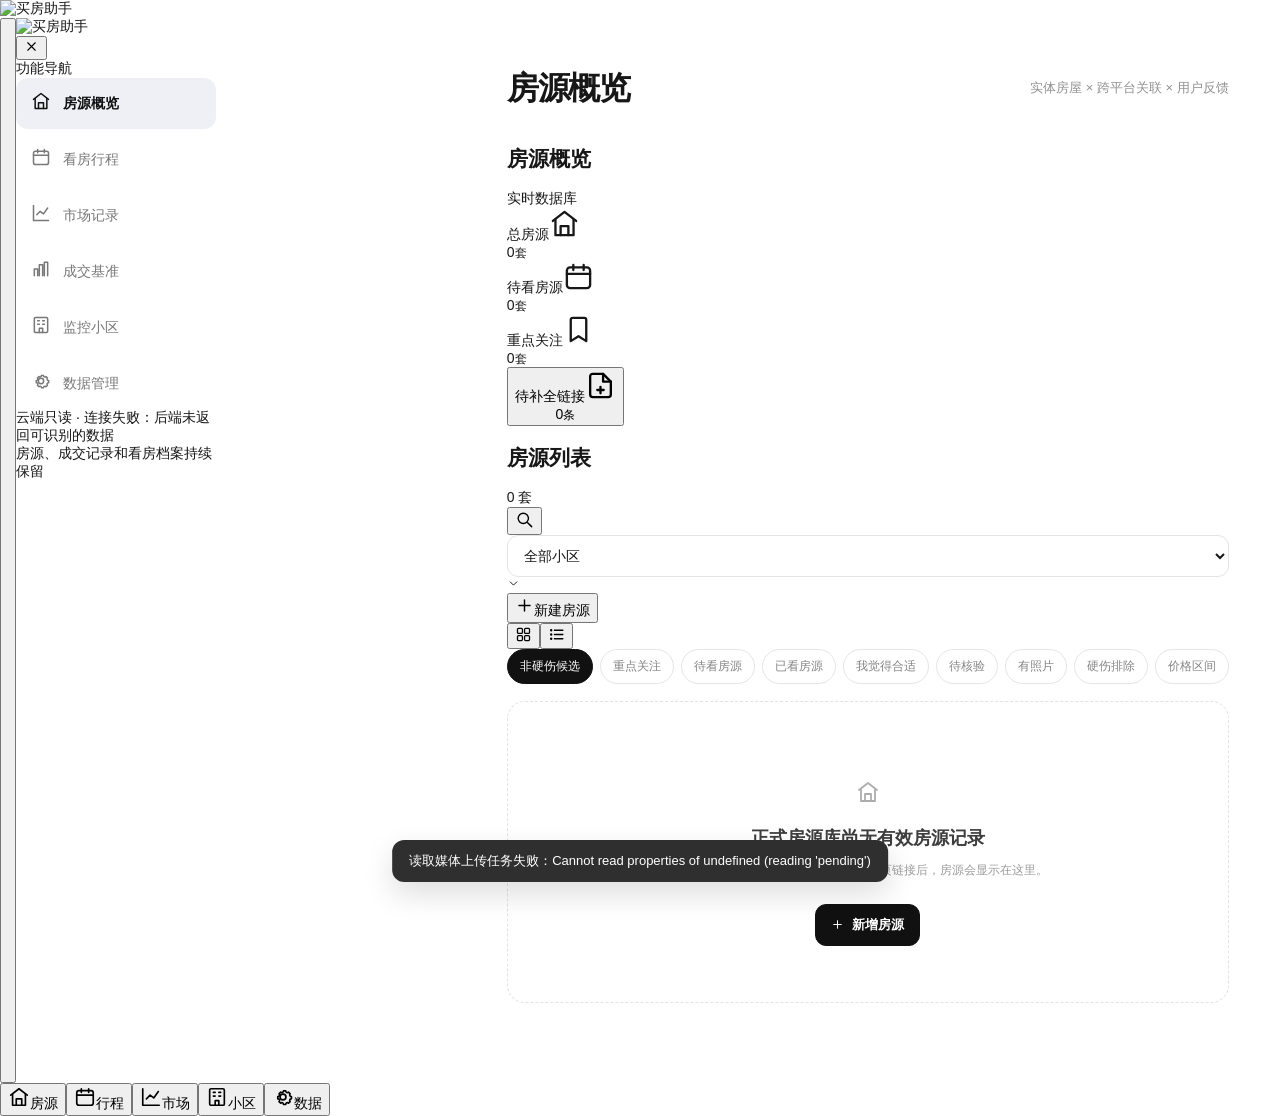
==== commit 688f54c1: "preview: bottom navigation, inline create, hide drawer and floating add" ====
--- a/site/index.html
+++ b/site/index.html
@@ -280,9 +280,9 @@
 </style><link rel="stylesheet" href="/buyhouse-v08.css?v=20261120-header-upload-fab-v2&theme=marvis-v2&mobile=20261120-v3&brand=snail-v2-right-drawer"></head><body>
 
 <div class="topbar-shell"><header class="bh-topbar">
- <div class="bh-topbar-left"><span class="bh-brand-lockup"><img class="bh-full-logo" src="/brand-logo-exact.svg" alt="买房助手" width="90" height="26"></span></div>
+ <div class="bh-topbar-left"><span class="bh-brand-lockup"><img class="bh-full-logo" src="/brand-logo-exact.svg" alt="买房助手" width="135" height="38"></span></div>
  <div class="bh-topbar-right" id="topbarUploadSlot" hidden aria-live="polite"></div>
- <button type="button" class="bh-icon-btn bh-menu-btn" id="navToggle" data-ui="drawerOpen" aria-expanded="false" aria-controls="navDrawer" aria-label="打开导航菜单"></button>
+ 
 </header></div>
 <div class="app">
  <button type="button" class="bh-backdrop" id="navBackdrop" data-ui="drawerClose" aria-label="关闭导航菜单" tabindex="-1"></button>
@@ -296,7 +296,7 @@
   <div id="root"></div>
  </div></main>
 </div>
-<button class="bh-fab" id="fabNew" data-action="new" aria-label="新增房源" title="新增房源"></button>
+<nav class="bh-bottom-nav" id="bottomNav" aria-label="底部功能导航"></nav><button class="bh-fab" id="fabNew" data-action="new" aria-label="新增房源" title="新增房源" hidden></button>
 <div id="overlay"></div>
 <input id="importInput" type="file" accept=".json,application/json" hidden>
 <script src="/sync-merge.js"></script><script src="/media-client.js"></script>
@@ -919,8 +919,8 @@
 function openBhDrawer(){document.body.classList.add('bh-drawer-open');const d=document.getElementById('navDrawer'),b=document.getElementById('navToggle');if(d){d.dataset.open='true';d.setAttribute('aria-hidden','false')}if(b)b.setAttribute('aria-expanded','true')}
 function renderNav(){
  document.getElementById('nav').innerHTML=navs.map(([id,icon,label])=>'<button type="button" class="'+(tab===id?'active':'')+'" data-tab="'+id+'" aria-label="'+esc(label)+'" '+(tab===id?'aria-current="page"':'')+'><span class="ico">'+bhIcon(icon,20)+'</span>'+esc(label)+'</button>').join('');
- const fab=document.getElementById('fabNew');if(fab){fab.hidden=tab!=='houses';fab.innerHTML=bhIcon('plus',27)}
- const toggle=document.getElementById('navToggle');if(toggle)toggle.innerHTML=bhIcon('menu',21);
+ const fab=document.getElementById('fabNew');if(fab){fab.hidden=true;fab.innerHTML=bhIcon('plus',27)}
+ const bottom=document.getElementById('bottomNav');if(bottom){const items=[['houses','house','房源'],['visits','calendar','行程'],['changes','chart','市场'],['scopes','building','小区'],['settings','settings','数据']];bottom.innerHTML=items.map(([id,icon,label])=>'<button type="button" class="'+(tab===id||(tab==='benchmark'&&id==='changes')?'active':'')+'" data-tab="'+id+'" aria-label="'+label+'" '+(tab===id?'aria-current="page"':'')+'><span class="ico">'+bhIcon(icon,22)+'</span><span>'+label+'</span></button>').join('');}
  // Full original logo remains in the drawer; no dynamic icon redraw.
  const close=document.querySelector('.bh-drawer-head [data-ui="drawerClose"]');if(close)close.innerHTML=bhIcon('close',15);
 }
@@ -976,7 +976,7 @@
   <div class="bh-browse-toolbar">
    <button type="button" class="bh-tool-btn bh-search-toggle ${searchOpen?'active':''}" data-ui="searchToggle" aria-label="搜索房源" title="搜索房源" aria-expanded="${searchOpen}">${bhIcon('search',19)}</button>
    <div class="bh-select-wrap"><select id="kind" aria-label="筛选小区"><option value="all">全部小区</option>${communities.map(x=>`<option value="${esc(x)}" ${kind===x?'selected':''}>${esc(x)}</option>`).join('')}</select>${bhIcon('down',13)}</div>
-   <div class="bh-view-switch" aria-label="切换房源视图"><button type="button" class="bh-tool-btn ${view==='cards'?'active':''}" data-view="cards" aria-label="卡片视图" aria-pressed="${view==='cards'}">${bhIcon('grid',17)}</button><button type="button" class="bh-tool-btn ${view==='table'?'active':''}" data-view="table" aria-label="列表视图" aria-pressed="${view==='table'}">${bhIcon('list',17)}</button></div>
+   <button type="button" class="bh-create-inline" data-action="new" aria-label="新建房源">${bhIcon('plus',19)}<span>新建房源</span></button><div class="bh-view-switch" aria-label="切换房源视图"><button type="button" class="bh-tool-btn ${view==='cards'?'active':''}" data-view="cards" aria-label="卡片视图" aria-pressed="${view==='cards'}">${bhIcon('grid',17)}</button><button type="button" class="bh-tool-btn ${view==='table'?'active':''}" data-view="table" aria-label="列表视图" aria-pressed="${view==='table'}">${bhIcon('list',17)}</button></div>
   </div>
  </section>
  <div class="bh-search-panel" ${searchOpen?'':'hidden'}>${bhIcon('search',17)}<input id="search" type="search" aria-label="搜索房源" placeholder="搜索小区、户型、编号或官方链接…" value="${esc(search)}"><button type="button" data-ui="searchClose" aria-label="关闭搜索">${bhIcon('close',13)}</button></div>
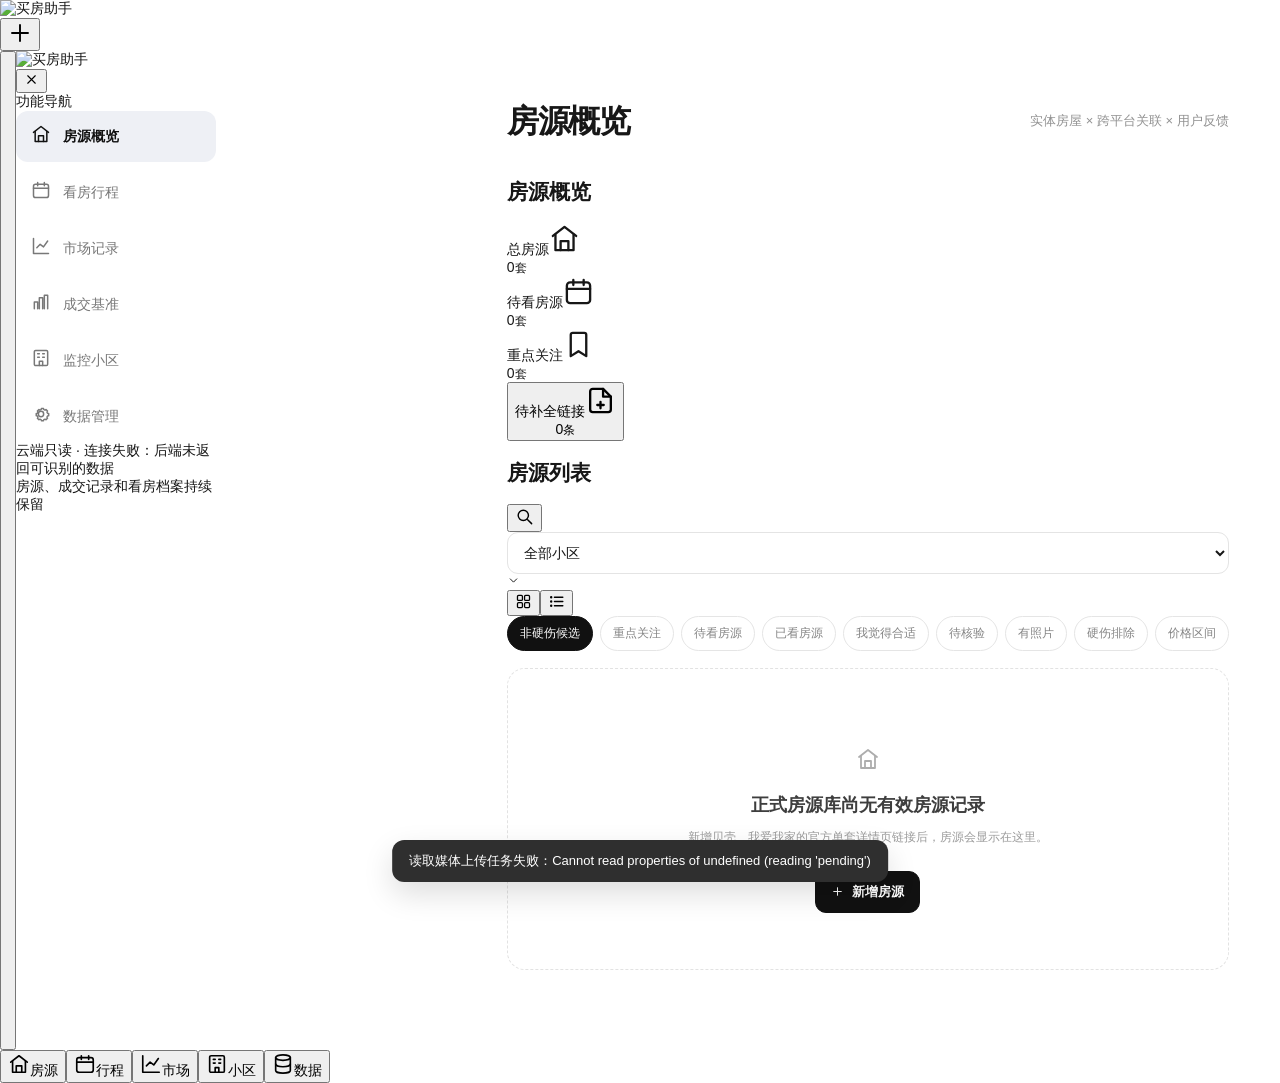
==== commit fab368b4: "draft: top-right add, remove redundant labels, new database icon and green brand reference" ====
--- a/site/index.html
+++ b/site/index.html
@@ -280,8 +280,8 @@
 </style><link rel="stylesheet" href="/buyhouse-v08.css?v=20261120-header-upload-fab-v2&theme=marvis-v2&mobile=20261120-v3&brand=snail-v2-right-drawer"></head><body>
 
 <div class="topbar-shell"><header class="bh-topbar">
- <div class="bh-topbar-left"><span class="bh-brand-lockup"><img class="bh-full-logo" src="/brand-logo-exact.svg" alt="买房助手" width="135" height="38"></span></div>
- <div class="bh-topbar-right" id="topbarUploadSlot" hidden aria-live="polite"></div>
+ <div class="bh-topbar-left"><span class="bh-brand-lockup"><img class="bh-full-logo" src="/brand-logo-green.svg" alt="买房助手" width="135" height="38"></span></div>
+ <div class="bh-topbar-right" id="topbarUploadSlot" hidden aria-live="polite"></div><button type="button" class="bh-header-create" data-action="new" aria-label="新建房源" title="新建房源"><svg viewBox="0 0 24 24" width="24" height="24" fill="none" stroke="currentColor" stroke-width="1.9" stroke-linecap="round"><path d="M12 4v16M4 12h16"/></svg></button>
  
 </header></div>
 <div class="app">
@@ -909,6 +909,7 @@
  download:'<path d="M12 4v12"/><path d="m7 11 5 5 5-5"/><path d="M4 20h16"/>',
  external:'<path d="M14 4h6v6M20 4l-9 9"/><path d="M18 13v6a1 1 0 0 1-1 1H5a1 1 0 0 1-1-1V7a1 1 0 0 1 1-1h6"/>'
 };
+BH_PATHS.database='<ellipse cx="12" cy="5" rx="8" ry="3"/><path d="M4 5v14c0 1.66 3.58 3 8 3s8-1.34 8-3V5"/><path d="M4 12c0 1.66 3.58 3 8 3s8-1.34 8-3"/>';
 function bhIcon(name,size=19){
  return '<svg class="bh-icon-svg" viewBox="0 0 24 24" width="'+size+'" height="'+size+'" fill="none" stroke="currentColor" stroke-width="1.8" stroke-linecap="round" stroke-linejoin="round" aria-hidden="true">'+(BH_PATHS[name]||BH_PATHS.info)+'</svg>';
 }
@@ -920,7 +921,7 @@
 function renderNav(){
  document.getElementById('nav').innerHTML=navs.map(([id,icon,label])=>'<button type="button" class="'+(tab===id?'active':'')+'" data-tab="'+id+'" aria-label="'+esc(label)+'" '+(tab===id?'aria-current="page"':'')+'><span class="ico">'+bhIcon(icon,20)+'</span>'+esc(label)+'</button>').join('');
  const fab=document.getElementById('fabNew');if(fab){fab.hidden=true;fab.innerHTML=bhIcon('plus',27)}
- const bottom=document.getElementById('bottomNav');if(bottom){const items=[['houses','house','房源'],['visits','calendar','行程'],['changes','chart','市场'],['scopes','building','小区'],['settings','settings','数据']];bottom.innerHTML=items.map(([id,icon,label])=>'<button type="button" class="'+(tab===id||(tab==='benchmark'&&id==='changes')?'active':'')+'" data-tab="'+id+'" aria-label="'+label+'" '+(tab===id?'aria-current="page"':'')+'><span class="ico">'+bhIcon(icon,22)+'</span><span>'+label+'</span></button>').join('');}
+ const bottom=document.getElementById('bottomNav');if(bottom){const items=[['houses','house','房源'],['visits','calendar','行程'],['changes','chart','市场'],['scopes','building','小区'],['settings','database','数据']];bottom.innerHTML=items.map(([id,icon,label])=>'<button type="button" class="'+(tab===id||(tab==='benchmark'&&id==='changes')?'active':'')+'" data-tab="'+id+'" aria-label="'+label+'" '+(tab===id?'aria-current="page"':'')+'><span class="ico">'+bhIcon(icon,22)+'</span><span>'+label+'</span></button>').join('');}
  // Full original logo remains in the drawer; no dynamic icon redraw.
  const close=document.querySelector('.bh-drawer-head [data-ui="drawerClose"]');if(close)close.innerHTML=bhIcon('close',15);
 }
@@ -965,18 +966,18 @@
  const pending=(state.listingCandidates||[]).filter(x=>inspectListingUrl(x.originalUrl||x.url,x.platform).ok);
  const readOnly=!cloudConfig.token;
  return `
- <section class="bh-overview-head"><h1>房源概览</h1><span class="bh-live-label">实时数据库</span></section>
+ <section class="bh-overview-head"><h1>房源概览</h1></section>
  <section class="bh-metrics" aria-label="房源概览统计">
   <div class="bh-metric"><div class="bh-metric-top"><span class="bh-metric-label">总房源</span>${metricIcon('house')}</div><div class="bh-metric-value">${houses.length}<small>套</small></div></div>
   <div class="bh-metric"><div class="bh-metric-top"><span class="bh-metric-label">待看房源</span>${metricIcon('calendar')}</div><div class="bh-metric-value">${toVisit.length}<small>套</small></div></div>
   <div class="bh-metric"><div class="bh-metric-top"><span class="bh-metric-label">重点关注</span>${metricIcon('bookmark')}</div><div class="bh-metric-value">${focus.length}<small>套</small></div></div>
   <button type="button" class="bh-metric bh-metric-action" data-ui="pendingLinks" aria-label="待补全官方链接 ${pending.length} 条，查看详情"><div class="bh-metric-top"><span class="bh-metric-label">待补全链接</span>${metricIcon('filePlus')}</div><div class="bh-metric-value">${pending.length}<small>条</small></div></button>
  </section>
- <section class="bh-list-head"><div class="bh-list-title"><h2>房源列表</h2><span id="listingCount">${visibleHouses().length} 套</span></div>
+ <section class="bh-list-head"><div class="bh-list-title"><h2>房源列表</h2></div>
   <div class="bh-browse-toolbar">
    <button type="button" class="bh-tool-btn bh-search-toggle ${searchOpen?'active':''}" data-ui="searchToggle" aria-label="搜索房源" title="搜索房源" aria-expanded="${searchOpen}">${bhIcon('search',19)}</button>
    <div class="bh-select-wrap"><select id="kind" aria-label="筛选小区"><option value="all">全部小区</option>${communities.map(x=>`<option value="${esc(x)}" ${kind===x?'selected':''}>${esc(x)}</option>`).join('')}</select>${bhIcon('down',13)}</div>
-   <button type="button" class="bh-create-inline" data-action="new" aria-label="新建房源">${bhIcon('plus',19)}<span>新建房源</span></button><div class="bh-view-switch" aria-label="切换房源视图"><button type="button" class="bh-tool-btn ${view==='cards'?'active':''}" data-view="cards" aria-label="卡片视图" aria-pressed="${view==='cards'}">${bhIcon('grid',17)}</button><button type="button" class="bh-tool-btn ${view==='table'?'active':''}" data-view="table" aria-label="列表视图" aria-pressed="${view==='table'}">${bhIcon('list',17)}</button></div>
+   <div class="bh-view-switch" aria-label="切换房源视图"><button type="button" class="bh-tool-btn ${view==='cards'?'active':''}" data-view="cards" aria-label="卡片视图" aria-pressed="${view==='cards'}">${bhIcon('grid',17)}</button><button type="button" class="bh-tool-btn ${view==='table'?'active':''}" data-view="table" aria-label="列表视图" aria-pressed="${view==='table'}">${bhIcon('list',17)}</button></div>
   </div>
  </section>
  <div class="bh-search-panel" ${searchOpen?'':'hidden'}>${bhIcon('search',17)}<input id="search" type="search" aria-label="搜索房源" placeholder="搜索小区、户型、编号或官方链接…" value="${esc(search)}"><button type="button" data-ui="searchClose" aria-label="关闭搜索">${bhIcon('close',13)}</button></div>
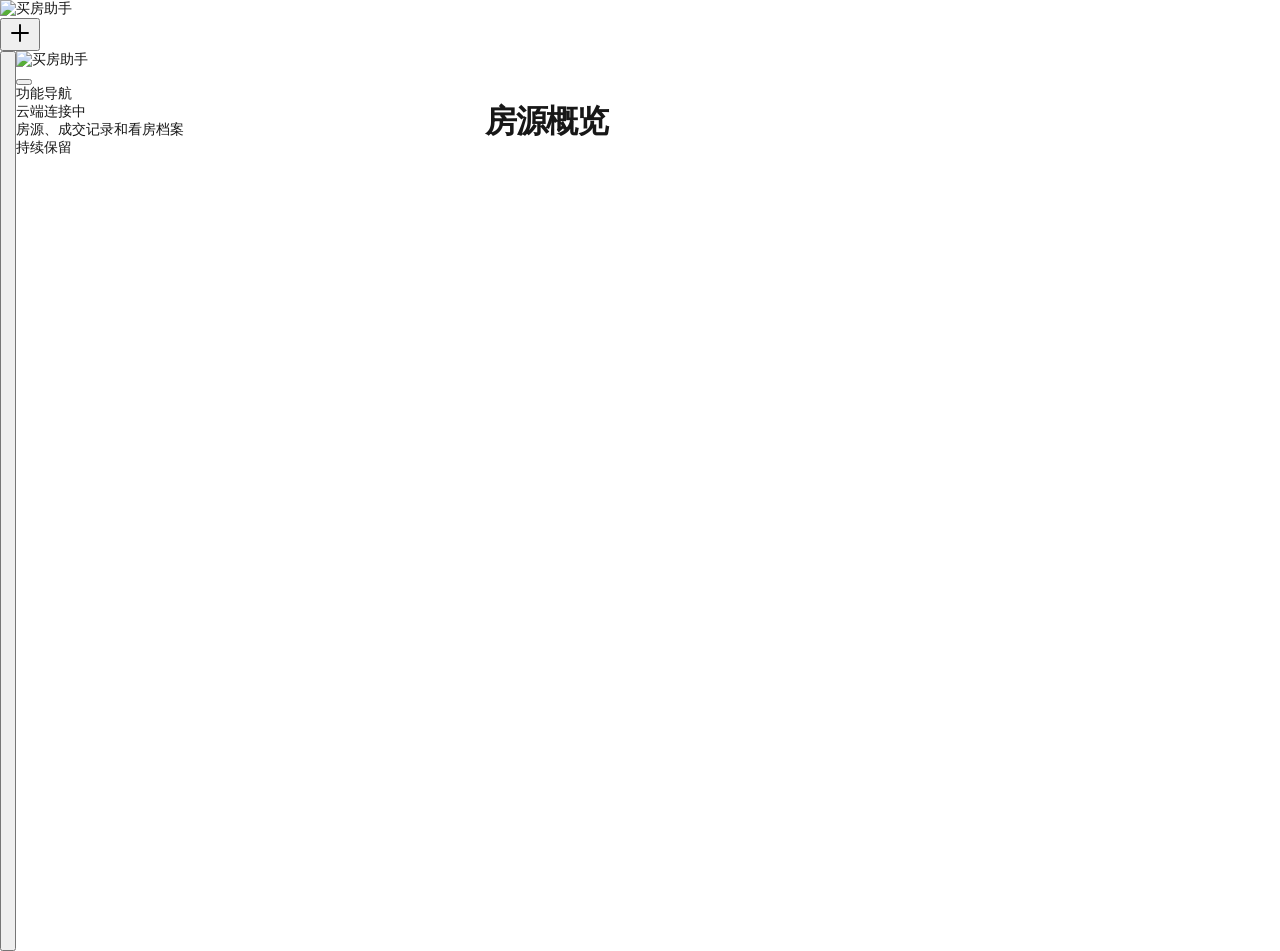
==== commit e13d7515: "feat: integrate macro market bottom monitor into market tab" ====
--- a/site/index.html
+++ b/site/index.html
@@ -299,7 +299,7 @@
 <nav class="bh-bottom-nav" id="bottomNav" aria-label="底部功能导航"></nav><button class="bh-fab" id="fabNew" data-action="new" aria-label="新增房源" title="新增房源" hidden></button>
 <div id="overlay"></div>
 <input id="importInput" type="file" accept=".json,application/json" hidden>
-<script src="/sync-merge.js"></script><script src="/media-client.js"></script>
+<script src="/sync-merge.js"></script><script src="/media-client.js"></script><script src="/market-monitor.js"></script>
 <script>
 (function(){'use strict';
 const KEY='hongqiao_watch_v1_20261118';
@@ -355,6 +355,8 @@
  if(!Array.isArray(s.marketScans))s.marketScans=[];
  if(!Array.isArray(s.saleLeads))s.saleLeads=[];
  if(!Array.isArray(s.visitSessions))s.visitSessions=[];
+ if(!s.marketMonitor||typeof s.marketMonitor!=='object')s.marketMonitor=window.HQMarketMonitor.defaultData();
+ else s.marketMonitor=window.HQMarketMonitor.normalize(s.marketMonitor);
  for(const h of [...s.houses,...s.quarantine])for(const src of h.sources||[])upgradeLegacySource(src);
  const keep=[];
  const legacySet=new Set(['TJ-HQ-0001','TJ-HQ-0002','DEMO-0001','DEMO-0002','DEMO-0003','DEMO-0004','DEMO-0005']);
@@ -448,7 +450,7 @@
  return rows;
 }
 
-const seed={version:4,created:'2026-11-18',scopes:scopesSeed,benchmarks:[],marketScans:[],saleLeads:[],houses:[],quarantine:[]};
+const seed={version:4,created:'2026-11-18',scopes:scopesSeed,benchmarks:[],marketScans:[],saleLeads:[],houses:[],quarantine:[],marketMonitor:window.HQMarketMonitor.defaultData()};
 let state;try{let saved=localStorage.getItem(KEY);state=saved?JSON.parse(saved):structuredClone(seed)}catch(e){state=JSON.parse(JSON.stringify(seed))}
 state=sanitizeState(state);
 applyPageConfig();
@@ -633,9 +635,10 @@
   if(localPending){setCloudStatus('发现本地待同步修改，正在自动合并并补传…');await cloudPush(true);if(localPending)return;}
   await cloudPull(true);
  }
+let marketView='macro';
 let tab='houses', filter=state.pageConfig.defaultFilter, search='', searchOpen=false, kind='all', view=state.pageConfig.defaultView, detail=null;
-const navs=[['houses','house','房源概览'],['visits','calendar','看房行程'],['changes','chart','市场记录'],['benchmark','bars','成交基准'],['scopes','building','监控小区'],['settings','settings','数据管理']];
-const titles={houses:['房源概览','实体房屋 × 跨平台关联 × 用户反馈'],visits:['看房行程','待看房源不计日期；历史按实际拍摄时间归档。'],changes:['市场记录','只展示单套房源记录与可追溯的修改历史。'],benchmark:['成交基准','正常房基准与有缺陷房折价分开研究。'],scopes:['监控小区','周六实勘后逐个评级、调整筛选规则。'],config:['页面配置','动态修改样式、布局和筛选规则，无须重新发布。'],settings:['数据管理','资料核验 · 云端同步 · 备份。']};
+const navs=[['houses','house','房源概览'],['visits','calendar','看房行程'],['changes','chart','市场'],['benchmark','bars','成交基准'],['scopes','building','监控小区'],['settings','settings','数据管理']];
+const titles={houses:['房源概览','实体房屋 × 跨平台关联 × 用户反馈'],visits:['看房行程','待看房源不计日期；历史按实际拍摄时间归档。'],changes:['市场','天津大盘走势 · 市场底部信号 · 房源变化'],benchmark:['成交基准','正常房基准与有缺陷房折价分开研究。'],scopes:['监控小区','周六实勘后逐个评级、调整筛选规则。'],config:['页面配置','动态修改样式、布局和筛选规则，无须重新发布。'],settings:['数据管理','资料核验 · 云端同步 · 备份。']};
 const HARD_DEFECTS=[
  ['duplex','跃层／复式结构'],['top','顶层'],['severeNoise','卧室持续明显噪音'],
  ['legal','产权或入学条件不符'],['structure','漏水／结构安全问题'],['groundDamp','一楼严重返潮／潮湿'],
@@ -1023,7 +1026,7 @@
   </span>
  </button></article>`}).join('')}</div>`;
 }
-function renderChanges(){
+function renderListingChanges(){
  // 旧小区扫描继续保留于 state.marketScans / Google Sheets，仅从前台隐藏。
  // 市场记录只展示能追溯到单套房源档案的事件，不推断真实成交。
  const logs=(state.houses||[]).flatMap(h=>(h.events||[]).map(e=>({...e,house:h})))
@@ -1033,6 +1036,11 @@
   <p class="muted" style="margin:0 0 18px">记录已经建档房源的新增、报价调整和人工观察，按记录时间排序。仅有记录不代表已成交；真实成交价格、成交日期需另外核验。</p>
   ${logs.length?logs.map(e=>`<div class="log-item"><div class="log-ico"><svg class="bh-icon-svg" viewBox="0 0 24 24" width="17" height="17" fill="none" stroke="currentColor" stroke-width="1.8" stroke-linecap="round" stroke-linejoin="round" aria-hidden="true"><path d="M3 12a9 9 0 1 0 2.6-6.4L3 8"/><path d="M3 3v5h5"/><path d="M12 7v5l3 2"/></svg></div><div><strong>${esc(e.house.community||'待核实小区')} · ${esc(e.title||'房源记录')}</strong><p>${esc(e.desc||'暂无事件说明')}</p><time>${esc(e.date||'时间待核实')} · ${esc(e.house.id)} <button class="btn text sm" data-open="${esc(e.house.id)}">查看房源档案</button></time></div></div>`).join(''):'<div class="empty">暂无单套房源变动记录。通过 Chrome 采集或编辑已有房源后，相关操作会逐步保存在这里。</div>'}
  </section>`;
+}
+function renderChanges(){
+ const tabs=window.HQMarketMonitor.renderTabs(marketView);
+ const content=marketView==='records'?renderListingChanges():window.HQMarketMonitor.renderDashboard(state.marketMonitor,!!cloudConfig.token);
+ return '<div class="market-shell">'+tabs+content+'</div>';
 }
 function renderBenchmark(){const ds=state.benchmarks||[];return `<div class="alert"><span>${bhIcon('info',16)}</span><div><b>成交基准只使用已确认、可比的正常房成交。</b> 缺少楼层、环境或房屋状态的公开成交可以保留为“参考样本”，但不能直接归入B级无硬伤基准。暂不生成未经证实的溢价比例。</div></div><div class="grid2"><div class="box"><h3>B级环境 · 正常房基准</h3><div style="font-size:28px;font-weight:780;margin:18px 0 8px">待建立</div><p>同园区、同面积段、相近楼层，优先近6–12个月真实成交。至少有可比证据才能计算。</p></div><div class="box"><h3>A级环境 · 合理溢价</h3><div style="font-size:28px;font-weight:780;margin:18px 0 8px">证据不足</div><p>只有市场成交支持时才加价。好楼层、优质环境、好装修分开比较，防止重复计价。</p></div></div><div class="box"><h3>已收录的公开成交参考</h3><div class="table-wrap" style="box-shadow:none"><table class="main-table"><thead><tr><th>园区</th><th>日期</th><th>面积</th><th>成交总价</th><th>单价</th><th>可比性</th><th>证据</th></tr></thead><tbody>${ds.map(b=>`<tr><td><strong>${esc(b.community)}</strong></td><td>${esc(b.date)}</td><td>${fmt(b.area)}㎡</td><td>${fmt(b.price)}万</td><td>${Math.round(b.price*10000/b.area).toLocaleString()}元/㎡</td><td>${esc(b.quality)}</td><td>${urlSafe(b.url)?`<a href="${esc(urlSafe(b.url))}" target="_blank" rel="noopener noreferrer">来源 ${bhIcon('external',12)}</a>`:'未核验'}</td></tr>`).join('')}</tbody></table></div><p class="muted">仅通过严格来源核实的成交才可进入这张表，参考线索不得作为定价基准。</p></div>
 <div class="box"><h3>历史成交线索 <span class="badge warn">待核实 ${(state.saleLeads||[]).length} 条</span></h3>
@@ -1384,7 +1392,7 @@
 window.addEventListener('pageshow',e=>{if(e.persisted)onCloudWake(true)});
 document.addEventListener('visibilitychange',()=>{if(!document.hidden)onCloudWake()});
 window.addEventListener('online',()=>{if(cloudStartupDone)onCloudWake(true)});
-document.addEventListener('click',e=>{const ui=e.target.closest('[data-ui]');if(ui){const cmd=ui.dataset.ui;if(cmd==='drawerOpen'){openBhDrawer();return}if(cmd==='pendingLinks'){showPendingCandidates();return}if(cmd==='drawerClose'){closeBhDrawer();return}if(cmd==='goSettings'){closeOverlay();tab='settings';render();window.scrollTo(0,0);return}if(cmd==='searchToggle'){searchOpen=!searchOpen;render();if(searchOpen)document.getElementById('search')?.focus();return}if(cmd==='searchClose'){search='';searchOpen=false;render();return}if(cmd==='help'){modal('买房助手 · 使用说明','<p>房源信息、历史价格、看房行程和小区记录均可查看。新增、修改或归档需要在「数据管理」输入 PIN。</p><p>正式房源须有可识别的单套官方详情链接；待核实线索独立保存，不能计入正式房源。</p><p>首页概览来自真实数据库，筛选条默认展开，左右滑动查看更多状态。</p>');return}}const close=e.target.closest('[data-close]');if(close&&(close===e.target||e.target.closest('button[data-close]'))){closeOverlay();return}const nt=e.target.closest('[data-tab]');if(nt){if(configFormDirty&&tab==='config'&&nt.dataset.tab!=='config'){if(!confirm('页面配置有未保存的修改，确认放弃吗？'))return;configFormDirty=false;}closeBhDrawer();tab=nt.dataset.tab;filter=state.pageConfig.defaultFilter;search='';searchOpen=false;render();window.scrollTo(0,0);return}const ff=e.target.closest('[data-filter]');if(ff){window.__hqUserFiltersTouched=true;filter=ff.dataset.filter;render();return}const vv=e.target.closest('[data-view]');if(vv){window.__hqUserFiltersTouched=true;view=vv.dataset.view;render();return}const oo=e.target.closest('[data-open]');if(oo){openDetail(oo.dataset.open);return}const a=e.target.closest('[data-action]');if(!a)return;const action=a.dataset.action;const publicActions=new Set(['visitSelectTab','visitFilter','reopen','shareHouse','exportLinks','export','saveCloudConfig','lockCloud','cloudPull']);if(!cloudConfig.token&&!publicActions.has(action)){toast('当前为公开只读模式；输入 PIN 解锁后才能修改数据');tab='settings';render();return;}const id=a.dataset.id, h=state.houses.find(x=>x.id===id);switch(action){
+document.addEventListener('click',e=>{const ui=e.target.closest('[data-ui]');if(ui){const cmd=ui.dataset.ui;if(cmd==='drawerOpen'){openBhDrawer();return}if(cmd==='pendingLinks'){showPendingCandidates();return}if(cmd==='drawerClose'){closeBhDrawer();return}if(cmd==='goSettings'){closeOverlay();tab='settings';render();window.scrollTo(0,0);return}if(cmd==='searchToggle'){searchOpen=!searchOpen;render();if(searchOpen)document.getElementById('search')?.focus();return}if(cmd==='searchClose'){search='';searchOpen=false;render();return}if(cmd==='help'){modal('买房助手 · 使用说明','<p>房源信息、历史价格、看房行程和小区记录均可查看。新增、修改或归档需要在「数据管理」输入 PIN。</p><p>正式房源须有可识别的单套官方详情链接；待核实线索独立保存，不能计入正式房源。</p><p>首页概览来自真实数据库，筛选条默认展开，左右滑动查看更多状态。</p>');return}}const close=e.target.closest('[data-close]');if(close&&(close===e.target||e.target.closest('button[data-close]'))){closeOverlay();return}const nt=e.target.closest('[data-tab]');if(nt){if(configFormDirty&&tab==='config'&&nt.dataset.tab!=='config'){if(!confirm('页面配置有未保存的修改，确认放弃吗？'))return;configFormDirty=false;}closeBhDrawer();tab=nt.dataset.tab;filter=state.pageConfig.defaultFilter;search='';searchOpen=false;render();window.scrollTo(0,0);return}const ff=e.target.closest('[data-filter]');if(ff){window.__hqUserFiltersTouched=true;filter=ff.dataset.filter;render();return}const vv=e.target.closest('[data-view]');if(vv){window.__hqUserFiltersTouched=true;view=vv.dataset.view;render();return}const oo=e.target.closest('[data-open]');if(oo){openDetail(oo.dataset.open);return}const marketTab=e.target.closest('[data-market-view]');if(marketTab){marketView=marketTab.dataset.marketView==='records'?'records':'macro';render();return}const a=e.target.closest('[data-action]');if(!a)return;const action=a.dataset.action;const publicActions=new Set(['visitSelectTab','visitFilter','reopen','shareHouse','exportLinks','export','saveCloudConfig','lockCloud','cloudPull']);if(!cloudConfig.token&&!publicActions.has(action)){toast('当前为公开只读模式；输入 PIN 解锁后才能修改数据');tab='settings';render();return;}const id=a.dataset.id, h=state.houses.find(x=>x.id===id);switch(action){
  case 'visitSelectTab':visitView=a.dataset.visitTab==='history'?'history':'pending';render();break;
  case 'visitMarkSeen':if(h){if(visitApplyStatus(h,'看过')){changed(h,'看房状态','标记看过；进入历史时间轴');save();}visitView='history';render();toast('已归入看房历史');}break;
  case 'visitNew':editVisitSession();break;
@@ -1437,6 +1445,34 @@
    const sess=visitRecords().find(s=>s.id===id);if(!sess)break;
    sess.status='planned';delete sess.finishedAt;save();visitView='active';render();toast('行程已重新打开，历史记录未删除');break;
  }
+case 'marketOpenObservation':{
+ modal('记录大盘观察',`<div class="help">记录新一期宏观或天津市场数据。请保留统计期、来源和原始链接；没有核实的内容可标注为观察线索。</div>
+ <div class="market-form-grid">
+  <div><label>统计期 *</label><input id="marketObsPeriod" type="month" value="${new Date().toISOString().slice(0,7)}"></div>
+  <div><label>指标名称 *</label><input id="marketObsLabel" placeholder="如：天津二手房成交量"></div>
+  <div><label>数值 *</label><input id="marketObsValue" placeholder="如：11292 或 -0.5"></div>
+  <div><label>单位</label><input id="marketObsUnit" placeholder="套、%、万套等"></div>
+  <div><label>数据来源 *</label><input id="marketObsSource" placeholder="国家统计局／中指研究院／官方公告"></div>
+  <div><label>原始链接</label><input id="marketObsUrl" type="url" placeholder="https://..."></div>
+  <div class="wide"><label>备注与判断</label><textarea id="marketObsNote" rows="3" placeholder="口径、变化、对天津或红桥的可能影响"></textarea></div>
+ </div>
+ <div class="modal-actions"><button class="btn" data-action="reopen">取消</button><button class="btn primary" data-action="marketSaveObservation">保存观察</button></div>`);
+ break;
+}
+case 'marketSaveObservation':{
+ const period=val('marketObsPeriod').trim(),label=val('marketObsLabel').trim(),value=val('marketObsValue').trim(),source=val('marketObsSource').trim();
+ if(!/^\d{4}-\d{2}$/.test(period)||!label||!value||!source){toast('请填写统计期、指标名称、数值和来源');break;}
+ const record={id:'MM-'+Date.now().toString(36),period,label,value,unit:val('marketObsUnit').trim(),source,url:urlSafe(val('marketObsUrl').trim()),note:val('marketObsNote').trim(),createdAt:nowStamp()};
+ state.marketMonitor=window.HQMarketMonitor.normalize(state.marketMonitor);
+ state.marketMonitor.observations.unshift(record);
+ save();closeOverlay();tab='changes';marketView='macro';render();toast('大盘观察已保存并加入云端同步队列');break;
+}
+case 'marketDeleteObservation':{
+ if(!confirm('删除这条大盘观察记录？'))break;
+ state.marketMonitor=window.HQMarketMonitor.normalize(state.marketMonitor);
+ state.marketMonitor.observations=(state.marketMonitor.observations||[]).filter(x=>x.id!==id);
+ save();render();toast('观察记录已删除');break;
+}
 case 'new':newHouse();break;
 case 'promoteCandidate':{const c=(state.listingCandidates||[]).find(x=>x.candidateId===id);if(!c)break;newHouse(null,{platform:c.platform,url:c.originalUrl||c.url,title:c.title||'',community:scopeFor(c.community)?c.community:'',price:c.price??null,area:c.area??null,rooms:c.rooms||'',floorBand:c.floorBand||'',floor:c.floor||null,totalFloors:c.totalFloors||null,orientation:c.orient||c.orientation||'',elevator:c.elevator||'未知',visitStatus:c.visitStatus||'未看'});break;}
 case 'editInfo':newHouse(id);break;
